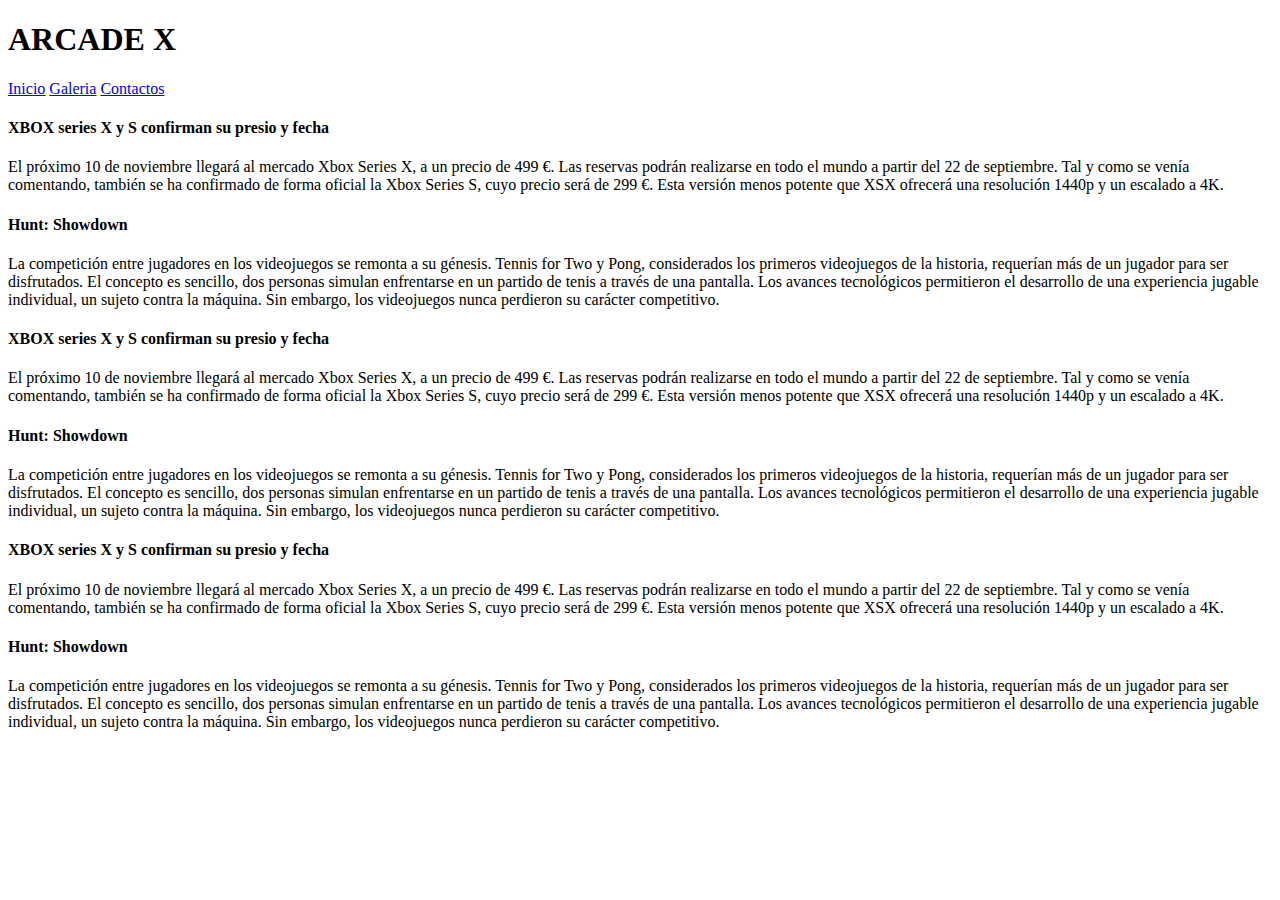
==== Cirrus/Index.html @ 53f73659 "Updata first" ====
<!DOCTYPE html>
<html lang="en">
<head>
    <meta charset="UTF-8">
    <meta name="viewport" content="width=device-width, initial-scale=1.0">
    <title>GAMEPLAY</title>
    <link rel="stylesheet" href="Main.css">
</head>
<body>
    <header>
        <div class="fondo">
            <div class="logo">
                <h1>ARCADE X</h1>
                
            </div>
            <div class="menu">
                <a href="GamePlay.html">Inicio</a>
                <a href="GAME.html" >Galeria</a>
                <a href="Play.html" >Contactos</a>
            </div>
        </div>
    </header>
    <section>
        <div class="parametro">
            <article class="articulo">
                <h4> XBOX series X y S confirman su presio y fecha</h4>
                <p>El próximo 10 de noviembre llegará al mercado Xbox Series X, a un precio de 499 €. 
                    Las reservas podrán realizarse en todo el mundo a partir del 22 de septiembre.

                    Tal y como se venía comentando, también se ha confirmado de forma oficial la Xbox 
                    Series S, cuyo precio será de 299 €. Esta versión menos potente que XSX ofrecerá 
                    una resolución 1440p y un escalado a 4K.</p>
            </article>
            <article class="articulo">
                <h4> Hunt: Showdown </h4>
                <p>La competición entre jugadores en los videojuegos se remonta a su génesis. Tennis 
                    for Two y Pong, considerados los primeros videojuegos de la historia, requerían 
                    más de un jugador para ser disfrutados. El concepto es sencillo, dos personas 
                    simulan enfrentarse en un partido de tenis a través de una pantalla. Los avances 
                    tecnológicos permitieron el desarrollo de una experiencia jugable individual, un 
                    sujeto contra la máquina. Sin embargo, los videojuegos nunca perdieron su carácter 
                    competitivo.</p>
            </article>
            <article class="articulo">
                <h4> XBOX series X y S confirman su presio y fecha</h4>
                <p>El próximo 10 de noviembre llegará al mercado Xbox Series X, a un precio de 499 €. 
                    Las reservas podrán realizarse en todo el mundo a partir del 22 de septiembre.

                    Tal y como se venía comentando, también se ha confirmado de forma oficial la Xbox 
                    Series S, cuyo precio será de 299 €. Esta versión menos potente que XSX ofrecerá 
                    una resolución 1440p y un escalado a 4K.</p>
            </article>
            <article class="articulo">
                <h4> Hunt: Showdown </h4>
                <p>La competición entre jugadores en los videojuegos se remonta a su génesis. Tennis 
                    for Two y Pong, considerados los primeros videojuegos de la historia, requerían 
                    más de un jugador para ser disfrutados. El concepto es sencillo, dos personas 
                    simulan enfrentarse en un partido de tenis a través de una pantalla. Los avances 
                    tecnológicos permitieron el desarrollo de una experiencia jugable individual, un 
                    sujeto contra la máquina. Sin embargo, los videojuegos nunca perdieron su carácter 
                    competitivo.</p>
            </article>
            <article class="articulo">
                <h4> XBOX series X y S confirman su presio y fecha</h4>
                <p>El próximo 10 de noviembre llegará al mercado Xbox Series X, a un precio de 499 €. 
                    Las reservas podrán realizarse en todo el mundo a partir del 22 de septiembre.

                    Tal y como se venía comentando, también se ha confirmado de forma oficial la Xbox 
                    Series S, cuyo precio será de 299 €. Esta versión menos potente que XSX ofrecerá 
                    una resolución 1440p y un escalado a 4K.</p>
            </article>
            <article class="articulo">
                <h4> Hunt: Showdown </h4>
                <p>La competición entre jugadores en los videojuegos se remonta a su génesis. Tennis 
                    for Two y Pong, considerados los primeros videojuegos de la historia, requerían 
                    más de un jugador para ser disfrutados. El concepto es sencillo, dos personas 
                    simulan enfrentarse en un partido de tenis a través de una pantalla. Los avances 
                    tecnológicos permitieron el desarrollo de una experiencia jugable individual, un 
                    sujeto contra la máquina. Sin embargo, los videojuegos nunca perdieron su carácter 
                    competitivo.</p>
            </article>
        </div>
    </section>
</body>
</html>
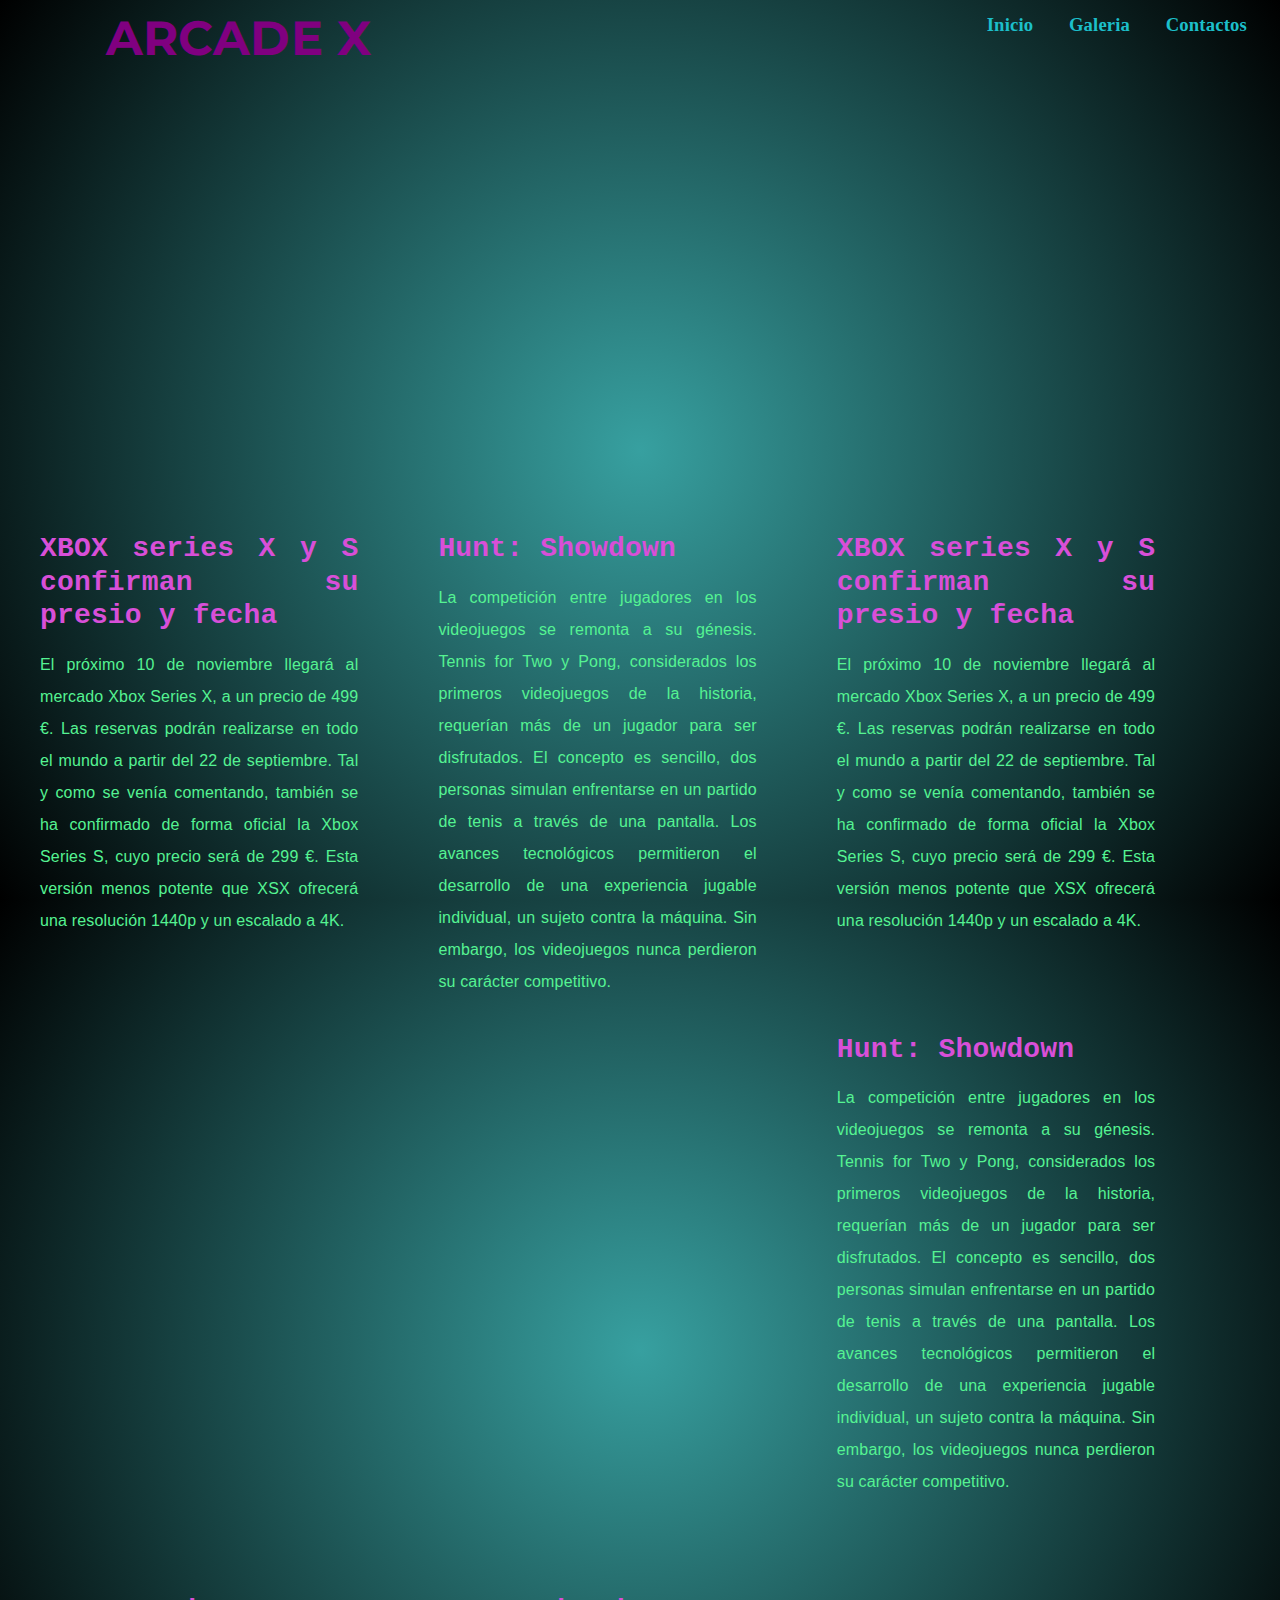
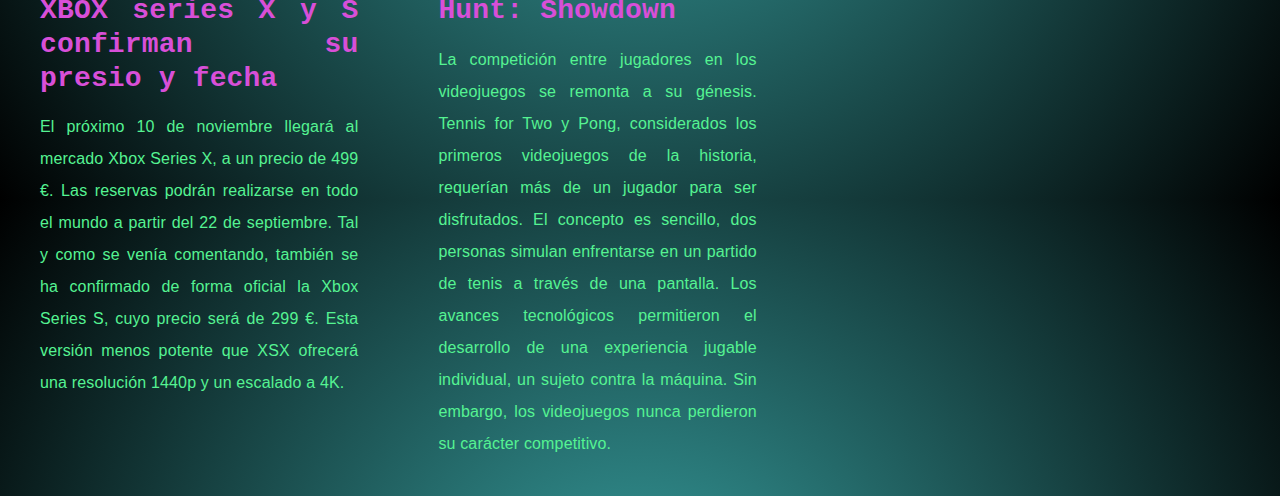
==== commit 6a61727e: "Segunda mejora de diseño" ====
--- a/Cirrus/Index.html
+++ b/Cirrus/Index.html
@@ -4,7 +4,12 @@
     <meta charset="UTF-8">
     <meta name="viewport" content="width=device-width, initial-scale=1.0">
     <title>GAMEPLAY</title>
-    <link rel="stylesheet" href="Main.css">
+    <link rel="stylesheet" href="https://use.fontawesome.com/releases/v5.8.1/css/all.css" integrity="sha384-hWVjflwFxL6sNzntih27bfxkr27PmbbK/iSvJ+a4+0owXq79v+lsFkW54bOGbiDQ" crossorigin="anonymous">
+    <link href="https://fonts.googleapis.com/css?family=Nunito+Sans:200,300,400,600,700" rel="stylesheet">
+    <link href="https://fonts.googleapis.com/css?family=Montserrat:400,700" rel="stylesheet">
+    <link rel="stylesheet" href="css/cirrus.css">
+    <link rel="stylesheet" href="css/cirrus-core.css">
+    <link rel="stylesheet" href="css/Main.css">
 </head>
 <body>
     <header>
@@ -13,10 +18,10 @@
                 <h1>ARCADE X</h1>
                 
             </div>
-            <div class="menu">
-                <a href="GamePlay.html">Inicio</a>
-                <a href="GAME.html" >Galeria</a>
-                <a href="Play.html" >Contactos</a>
+            <div class="usquare menu">
+                <a href="Index.html" class="utb utb-OLR">Inicio</a>
+                <a href="Pagina2.html" class="utb utb-OLR">Galeria</a>
+                <a href="Pagina3.html" class="utb utb-OLR">Contactos</a>
             </div>
         </div>
     </header>
--- a/Cirrus/css/cirrus.css
+++ b/Cirrus/css/cirrus.css
@@ -0,0 +1,5610 @@
+/*
+* Cirrus 0.5.5
+* Stanley Lim, Copyright 2019
+* https://spiderpig86.github.io/Cirrus
+*/
+/* ANIMATIONS */
+
+/* Spinning loading animation */
+@-webkit-keyframes loading {
+    from {
+        transform: rotate(0deg);
+    }
+    to {
+        transform: rotate(359deg);
+    }
+}
+
+@keyframes loading {
+    from {
+        transform: rotate(0deg);
+    }
+    to {
+        transform: rotate(359deg);
+    }
+}
+
+/* Hover animation */
+.hover-grow {
+    /* Mouse leave */
+    transition-duration: 0.32s;
+}
+
+.hover-grow:hover {
+    /* Mouse enter */
+    transform: scale(1.1);
+    transition-duration: 0.08s;
+}
+
+/* Loading button position relatively for loading spinner location */
+.animated.loading {
+    display: block;
+    position: relative;
+}
+
+/* Loading Spinner, align center by default */
+.animated.loading::after {
+    border: 2px solid #ccc;
+    border-radius: 50%;
+    border-right-color: transparent;
+    border-top-color: transparent;
+    content: "";
+    display: block;
+    height: 1rem;
+    width: 1rem;
+    left: calc(50% - (1em / 1.25));
+    top: calc(50% - (1em / 1.35));
+    position: absolute;
+    -webkit-animation: loading 500ms infinite linear;
+    animation: loading 500ms infinite linear;
+}
+
+.animated.loading.loading-white::after {
+    border-left-color: #fff;
+    border-bottom-color: #fff;
+}
+
+/* Align spinner left */
+.animated.loading.loading-left::after {
+    left: 2rem;
+    right: auto;
+}
+
+.animated.loading.loading-left {
+    padding-left: 4rem;
+}
+
+/* Align spinner right */
+.animated.loading.loading-right::after {
+    left: auto;
+    right: 2rem;
+}
+
+.animated.loading.loading-right {
+    padding-right: 4rem;
+}
+
+/* Hide text in loading button */
+.animated.loading.hide-text {
+    color: transparent !important;
+}
+
+/* Heart animation */
+@-webkit-keyframes pound {
+    to {
+        transform: scale(1.1);
+    }
+}
+@keyframes pound {
+    to {
+        transform: scale(1.1);
+    }
+}
+
+.animated.pulse {
+    animation: pound 0.35s infinite alternate;
+    -webkit-animation: pound 0.35s infinite alternate;
+    vertical-align: baseline;
+}
+
+/* Bounce animations */
+@-webkit-keyframes bounce {
+    from,
+    20%,
+    53%,
+    80%,
+    to {
+        -webkit-animation-timing-function: cubic-bezier(
+            0.215,
+            0.61,
+            0.355,
+            1
+        ); /* Ease-out based on power of four */
+        animation-timing-function: cubic-bezier(0.215, 0.61, 0.355, 1);
+        -webkit-transform: translate3d(0, 0, 0);
+        transform: translate3d(0, 0, 0);
+    }
+    40%,
+    43% {
+        -webkit-animation-timing-function: cubic-bezier(
+            0.755,
+            0.05,
+            0.855,
+            0.06
+        );
+        animation-timing-function: cubic-bezier(0.755, 0.05, 0.855, 0.06);
+        -webkit-transform: translate3d(0, -30px, 0);
+        transform: translate3d(0, -30px, 0);
+    }
+    70% {
+        -webkit-animation-timing-function: cubic-bezier(
+            0.755,
+            0.05,
+            0.855,
+            0.06
+        );
+        animation-timing-function: cubic-bezier(0.755, 0.05, 0.855, 0.06);
+        -webkit-transform: translate3d(0, -15px, 0);
+        transform: translate3d(0, -15px, 0);
+    }
+    90% {
+        -webkit-transform: translate3d(0, -4px, 0);
+        transform: translate3d(0, -4px, 0);
+    }
+}
+
+@keyframes bounce {
+    from,
+    20%,
+    53%,
+    80%,
+    to {
+        -webkit-animation-timing-function: cubic-bezier(
+            0.215,
+            0.61,
+            0.355,
+            1
+        ); /* Ease-out based on power of four */
+        animation-timing-function: cubic-bezier(0.215, 0.61, 0.355, 1);
+        -webkit-transform: translate3d(0, 0, 0);
+        transform: translate3d(0, 0, 0);
+    }
+    40%,
+    43% {
+        -webkit-animation-timing-function: cubic-bezier(
+            0.755,
+            0.05,
+            0.855,
+            0.06
+        );
+        animation-timing-function: cubic-bezier(0.755, 0.05, 0.855, 0.06);
+        -webkit-transform: translate3d(0, -30px, 0);
+        transform: translate3d(0, -30px, 0);
+    }
+    70% {
+        -webkit-animation-timing-function: cubic-bezier(
+            0.755,
+            0.05,
+            0.855,
+            0.06
+        );
+        animation-timing-function: cubic-bezier(0.755, 0.05, 0.855, 0.06);
+        -webkit-transform: translate3d(0, -15px, 0);
+        transform: translate3d(0, -15px, 0);
+    }
+    90% {
+        -webkit-transform: translate3d(0, -4px, 0);
+        transform: translate3d(0, -4px, 0);
+    }
+}
+
+.animated.bounce {
+    animation-name: bounce;
+    -webkit-animation-name: bounce;
+    transform-origin: center bottom;
+    -webkit-transform-origin: center bottom;
+}
+
+@keyframes bounceIn {
+    from,
+    20%,
+    40%,
+    60%,
+    80%,
+    to {
+        animation-timing-function: cubic-bezier(0.215, 0.61, 0.355, 1);
+    }
+    0% {
+        opacity: 0;
+        transform: scale3d(0.3, 0.3, 0.3);
+    }
+    20% {
+        transform: scale3d(1.1, 1.1, 1.1);
+    }
+    40% {
+        transform: scale3d(0.9, 0.9, 0.9);
+    }
+    60% {
+        opacity: 1;
+        transform: scale3d(1.03, 1.03, 1.03);
+    }
+    80% {
+        transform: scale3d(0.97, 0.97, 0.97);
+    }
+    to {
+        opacity: 1;
+        transform: scale3d(1, 1, 1);
+    }
+}
+
+.animated.bounceIn {
+    animation-name: bounceIn;
+}
+
+@-webkit-keyframes fadeIn {
+    from {
+        opacity: 0;
+    }
+    to {
+        opacity: 1;
+    }
+}
+
+@keyframes fadeIn {
+    from {
+        opacity: 0;
+    }
+    to {
+        opacity: 1;
+    }
+}
+
+.animated.fadeIn {
+    -webkit-animation-name: fadeIn;
+    animation-name: fadeIn;
+}
+
+.animated {
+    -webkit-animation-duration: 1s;
+    animation-duration: 1s;
+    -webkit-animation-fill-mode: both;
+    animation-fill-mode: both;
+}
+
+.animated.infinite {
+    -webkit-animation-iteration-count: infinite;
+    animation-iteration-count: infinite;
+}
+
+.animated.infinite.alternate {
+    animation-direction: alternate;
+}
+
+.animated.paused {
+    -webkit-animation-play-state: paused !important; /* Safari 4.0 - 8.0 */
+    animation-play-state: paused !important;
+}
+
+/* Avatar */
+.avatar {
+  border-radius: 50%;
+  position: relative;
+  display: block;
+  margin: auto;
+  font-size: 1rem;
+  font-weight: lighter;
+  width: 3.2rem;
+  height: 3.2rem;
+  background-color: var(--cirrus-primary);
+  overflow: hidden;
+}
+
+/* Draw text on image just like in Gmail */
+.avatar::before {
+  content: attr(data-text);
+  color: #fff;
+  /* Removed z-index: 1, makes text blurry */
+  left: 50%;
+  top: 50%;
+  position: absolute;
+  transform: translate(-50%, -50%);
+  -webkit-transform: translate(-50%, -50%);
+  -moz-transform: translate(-50%, -50%);
+  -ms-transform: translate(-50%, -50%);
+}
+
+.avatar.avatar--xsmall {
+  font-size: 0.8rem;
+  width: 1.6rem;
+  height: 1.6rem;
+}
+
+.avatar.avatar--small {
+  font-size: 1rem;
+  height: 2.4rem;
+  width: 2.4rem;
+}
+
+.avatar.avatar--large {
+  font-size: 2rem;
+  height: 4.8rem;
+  width: 4.8rem;
+}
+
+.avatar.avatar--xlarge {
+  font-size: 2.6rem;
+  height: 6.4rem;
+  width: 6.4rem;
+}
+
+.avatar img.padded {
+  padding: 0.5rem;
+  width: 100%;
+}
+
+/* CARDS */
+
+.card {
+    background-color: #fff;
+    border-radius: 5px;
+    position: relative;
+    overflow: hidden;
+    transition: all .3s;
+    backface-visibility: hidden;
+    box-shadow: 0px 5px 12px 0 rgba(42,51,83,.12), 0px 0px 5px rgba(0,0,0,.06);
+    margin-bottom: 1rem;
+}
+
+.card:hover {
+    transition: all .3s;
+    box-shadow: 0px 8px 20px 0 rgba(42,51,83,.12), 0 5px 5px rgba(0,0,0,.06);
+}
+
+.slide-up:hover .card-image {
+    transform: translateY(-40px);
+}
+
+.card:hover .card-image::after {
+    opacity: 0;
+}
+
+.card-image {
+    bottom: 0;
+    left: 0;
+    position: absolute;
+    right: 0;
+    top: 0;
+    border-radius: 5px 5px 0 0;
+    background-size: cover;
+    background-repeat: no-repeat;
+    -webkit-transition: all 0.3s ease-in-out;
+    -moz-transition: all 0.3s ease-in-out;
+    -ms-transition: all 0.3s ease-in-out;
+
+    transition: all 0.3s ease-in-out;
+}
+
+.card-image::after {
+    content: '';
+    display: block;
+    position: absolute;
+    background-color: rgba(0, 0, 0, 0.1);
+    top: 0;
+    left: 0;
+    right: 0;
+    -webkit-transition: all 500ms;
+    transition: all 500ms;
+    bottom: 0;
+}
+
+.card-container {
+    display: block;
+    position: relative;
+    height: 40%;
+    min-height: 332px; /* So it appears in html5 standards mode */
+}
+
+.card .title-container .title,
+.card .title-container .subtitle {
+    color: #fff;
+    margin: 1rem auto;
+}
+
+.card .title-container {
+    position: absolute;
+    bottom: 1rem;
+    width: 100%;
+    padding: 0 1rem;
+}
+
+.card .title-container .title {
+    font-weight: 300;
+    font-size: 1.5rem;
+    margin-bottom: 0;
+    text-shadow: 0 1px 2px rgba(0, 0, 0, 0.25);
+}
+
+/* Allow for the cards to have the same height when u-flex is used on the card */
+.card.u-flex .content {
+    flex-grow: 1;
+}
+
+.card .action-bar {
+    -webkit-user-select: none;
+    -moz-user-select: none;
+    -ms-user-select: none;
+    user-select: none;
+    padding: 0.5rem;
+    border-top: 1px solid #e0e0e0;
+    box-sizing: border-box;
+    -webkit-transition: left 200ms cubic-bezier(0.075, 0.82, 0.165, 1);
+    transition: left 200ms cubic-bezier(0.075, 0.82, 0.165, 1);
+}
+
+/* Add some padding to the buttons */
+.card .action-bar button,
+.card .action-bar .btn,
+.card .action-bar [type='submit'] {
+    margin: 0 0.5rem;
+}
+
+.card .action-bar + .card-footer {
+    padding: 1rem 0;
+    border-top: 1px solid #e0e0e0;
+}
+
+.card button,
+.card .btn {
+    display: inline-block;
+    border-color: transparent;
+}
+
+.card button:hover,
+.card .btn:hover {
+    -webkit-transform: none;
+    transform: none;
+}
+
+.card button:focus,
+.card .btn:focus {
+    -webkit-transform: none;
+    transform: none;
+}
+
+/* More card components in second example */
+.mobile-title {
+    position: absolute;
+    left: 0;
+    background-color: var(--cirrus-bg);
+    -moz-transition: .3s ease-in-out;
+    -ms-transition: all .3s ease-in-out;
+    transition: .3s ease-in-out;
+    width: 100%;
+    padding: 2rem 0 0 0;
+    backface-visibility: hidden;
+}
+
+.card:hover .mobile-title {
+    margin-top: -7rem;
+    -webkit-transition: all 0.3s ease-in-out;
+    -moz-transition: all 0.3s ease-in-out;
+    -ms-transition: all 0.3s ease-in-out;
+
+    transition: all 0.3s ease-in-out;
+}
+
+.card:hover .card-body {
+    opacity: 1;
+    -webkit-transition: all 0.3s ease-in-out;
+    -moz-transition: all 0.3s ease-in-out;
+    -ms-transition: all 0.3s ease-in-out;
+
+    transition: all 0.3s ease-in-out;
+}
+
+.card-body {
+    opacity: 0;
+    -webkit-transition: all var(--animation-duration) ease-in-out;
+    -moz-transition: all var(--animation-duration) ease-in-out;
+    -ms-transition: all var(--animation-duration) ease-in-out;
+
+    transition: all var(--animation-duration) ease-in-out;
+}
+
+.card-footer {
+    position: relative;
+    font-size: 0.75rem;
+    color: #9fa5a8;
+}
+
+.card p {
+    margin: 1rem 0;
+    /*max-height: 8rem; /* Prevents ridiculously looking cards */
+}
+
+/*
+    NOTE: To have cards with the same height, place the card class with col-x classes and have the parent have fluid-container.
+*/
+
+/* Card Title Bar */
+.card-head {
+    align-items: stretch;
+    -webkit-box-align: stretch;
+    -ms-flex-align: stretch;
+    display: flex;
+    display: -webkit-box;
+    display: -ms-flexbox;
+    border-bottom: 1px solid #e0e0e0;
+}
+
+.card-head-title {
+    align-items: center;
+    -webkit-box-align: center;
+    -ms-flex-align: center;
+    display: -webkit-box;
+    display: -ms-flexbox;
+    display: flex;
+    -webkit-box-flex: 1;
+    -ms-flex-positive: 1;
+    flex-grow: 1;
+    font-weight: 700;
+    padding: 0 1rem;
+}
+
+/* EXTENDED FORM */
+
+/* Base class layout for extended form */
+.form-ext-control {
+    display: block;
+    min-height: 1.5rem;
+    padding-left: 1.5rem;
+    position: relative;
+}
+
+/* Hides the original input */
+.form-ext-input {
+    opacity: 0;
+    position: absolute;
+    z-index: -1;
+}
+
+.form-ext-input:disabled ~ .form-ext-label {
+    opacity: 0.4;
+}
+
+.form-ext-control .form-ext-input.form-ext-input--success:checked ~ .form-ext-label:before {
+    background-color: var(--cirrus-success);
+}
+
+.form-ext-control .form-ext-input.form-ext-input--success:checked ~ .form-ext-label {
+    color: var(--cirrus-success);
+}
+
+.form-ext-control .form-ext-input.form-ext-input--error:checked ~ .form-ext-label:before {
+    background-color: var(--cirrus-danger);
+}
+
+.form-ext-control .form-ext-input.form-ext-input--error:checked ~ .form-ext-label {
+    color: var(--cirrus-danger);
+}
+
+.form-ext-label {
+    margin-bottom: 0;
+    position: relative;
+}
+
+/* Base of custom form inputs */
+.form-ext-label:before,
+.form-ext-label:after {
+    content: "";
+    display: block;
+    height: 1rem;
+    left: -1.5rem;
+    position: absolute;
+    top: .3rem;
+    transition: all var(--animation-duration);
+    width: 1rem;
+}
+
+.form-ext-label:before {
+    background-color: var(--cirrus-light);
+    border: 1px solid #d5d7dc;
+    border-radius: .25rem;
+    pointer-events: none;
+    user-select: none;
+    box-sizing: border-box;
+}
+
+.form-ext-label:after {
+    background-position: center;
+    background-repeat: no-repeat;
+    background-size: 50% 50%;
+}
+
+/* Checked state */
+.form-ext-control .form-ext-input:checked ~ .form-ext-label:before {
+    background-color: var(--cirrus-primary);
+}
+
+
+/* Checkbox */
+.form-ext-control.form-ext-checkbox .form-ext-input:checked ~ .form-ext-label:after {
+    background-image: url("data:image/svg+xml;charset=utf8,%3Csvg xmlns='http://www.w3.org/2000/svg' viewBox='0 0 8 8'%3E%3Cpath fill='%23fff' d='M6.564.75l-3.59 3.612-1.538-1.55L0 4.26 2.974 7.25 8 2.193z'/%3E%3C/svg%3E")
+}
+
+.form-ext-checkbox .form-ext-label:before {
+    border-radius: .25rem;
+}
+
+/* Radio Button */
+
+.form-ext-control.form-ext-radio .form-ext-input:checked ~ .form-ext-label:after {
+    background-image: url("data:image/svg+xml;charset=utf8,%3Csvg xmlns='http://www.w3.org/2000/svg' viewBox='-4 -4 8 8'%3E%3Ccircle r='3' fill='%23fff'/%3E%3C/svg%3E");
+}
+
+.form-ext-radio .form-ext-label:before {
+    border-radius: 50%;
+}
+
+/* Toggle Switches */
+.form-ext-toggle {
+    cursor: pointer;
+    position: relative;
+}
+
+.form-ext-toggle input[type="checkbox"],
+.form-ext-toggle input[type="radio"] {
+    opacity: 0;
+    position: absolute;
+    z-index: -1;
+}
+
+.form-ext-toggle__label {
+    align-items: center;
+    display: flex;
+    justify-content: space-between;
+}
+
+.form-ext-toggle__toggler {
+    border: 1px solid var(--cirrus-gray);
+    border-radius: 6.25rem;
+    color: var(--cirrus-gray);
+    display: block;
+    font-size: 9px;
+    height: 1.5rem;
+    position: relative;
+    width: 3rem;
+}
+
+.form-ext-toggle input[type="checkbox"]:checked + .form-ext-toggle__toggler,
+.form-ext-toggle input[type="checkbox"]:checked + * .form-ext-toggle__toggler,
+.form-ext-toggle input[type="radio"]:checked + .form-ext-toggle__toggler,
+.form-ext-toggle input[type="radio"]:checked + * .form-ext-toggle__toggler {
+    background-color: var(--cirrus-primary);
+    border-color: var(--cirrus-primary);
+    color: #fff;
+    position: relative;
+    transition: all .4s ease;
+}
+
+.form-ext-toggle i {
+    display: inline-block;
+}
+
+.form-ext-input:disabled ~ .form-ext-toggle__toggler {
+    opacity: 0.5;
+}
+
+.form-ext-toggle__toggler i::before,
+.form-ext-toggle__toggler i::after {
+    content: "";
+    display: block;
+    position: absolute;
+}
+
+.form-ext-toggle__toggler i::before {
+    /* TODO SET CONTENT */
+    content: attr(data-uncheck-icon);
+    padding: 2px 7px;
+    line-height: 18px;
+    text-align: right;
+    top: 0;
+    width: 65%;
+    font-size: 12px;
+}
+
+.form-ext-toggle__toggler i::after {
+    background-color: var(--cirrus-gray);
+    border-radius: 50%;
+    height: 16px;
+    left: 4px;
+    width: 16px;
+    transform: translateY(-50%);
+    transition: left var(--animation-duration) ease;
+    text-align: left;
+}
+
+.form-ext-control .form-ext-input:checked ~ .form-ext-label:before {
+    border: none;
+}
+
+.form-ext-toggle input[type="checkbox"]:checked + .form-ext-toggle__toggler i::after,
+.form-ext-toggle input[type="checkbox"]:checked + * .form-ext-toggle__toggler i::after,
+.form-ext-toggle input[type="radio"]:checked + .form-ext-toggle__toggler i::after,
+.form-ext-toggle input[type="radio"]:checked + * .form-ext-toggle__toggler i::after {
+    background-color: #fff;
+    left: calc(100% - 20px);
+}
+
+.form-ext-toggle input[type="checkbox"]:checked + .form-ext-toggle__toggler i::before,
+.form-ext-toggle input[type="checkbox"]:checked + * .form-ext-toggle__toggler i::before,
+.form-ext-toggle input[type="radio"]:checked + .form-ext-toggle__toggler i::before,
+.form-ext-toggle input[type="radio"]:checked + * .form-ext-toggle__toggler i::before {
+    color: #fff;
+    content: attr(data-check-icon);
+    text-align: left;
+}
+
+.form-ext-toggle input[type="checkbox"]:checked + .form-ext-toggle__toggler i::after,
+.form-ext-toggle input[type="checkbox"]:checked + * .form-ext-toggle__toggler i::after,
+.form-ext-toggle input[type="radio"]:checked + .form-ext-toggle__toggler i::after,
+.form-ext-toggle input[type="radio"]:checked + * .form-ext-toggle__toggler i::after {
+    background-color: #fff;
+    left: calc(100% - 20px);
+}
+
+.form-ext-toggle.form-ext-toggle--error input[type="checkbox"]:checked + .form-ext-toggle__toggler,
+.form-ext-toggle.form-ext-toggle--error input[type="checkbox"]:checked + * .form-ext-toggle__toggler,
+.form-ext-toggle.form-ext-toggle--error input[type="radio"]:checked + .form-ext-toggle__toggler,
+.form-ext-toggle.form-ext-toggle--error input[type="radio"]:checked + * .form-ext-toggle__toggler {
+    background-color: var(--cirrus-danger);
+    border-color: var(--cirrus-danger);
+}
+
+.form-ext-toggle.form-ext-toggle--error .form-ext-toggle__toggler {
+    border-color: var(--cirrus-danger);
+    color: var(--cirrus-danger);
+}
+
+.form-ext-toggle.form-ext-toggle--error .form-ext-toggle__toggler i::after {
+    background-color: var(--cirrus-danger);
+}
+
+.form-ext-toggle.form-ext-toggle--success input[type="checkbox"]:checked + .form-ext-toggle__toggler,
+.form-ext-toggle.form-ext-toggle--success input[type="checkbox"]:checked + * .form-ext-toggle__toggler,
+.form-ext-toggle.form-ext-toggle--success input[type="radio"]:checked + .form-ext-toggle__toggler,
+.form-ext-toggle.form-ext-toggle--success input[type="radio"]:checked + * .form-ext-toggle__toggler {
+    background-color: var(--cirrus-success);
+    border-color: var(--cirrus-success);
+}
+
+.form-ext-toggle--success .form-ext-toggle__toggler {
+    border-color: var(--cirrus-success);
+    color: var(--cirrus-success);
+}
+
+.form-ext-toggle--success .form-ext-toggle__toggler i::after {
+    background-color: var(--cirrus-success);
+}
+/* GRID */
+:root {
+    --gap-0: 0;
+    --gap-1: 0.25rem;
+    --gap-2: 0.5rem;
+    --gap-3: 1rem;
+    --gap-4: 1.25rem;
+    --gap-5: 1.5rem;
+    --gap-6: 3rem;
+    --gap-7: 6rem;
+    --gap-8: 9rem;
+    --gap-9: 12rem;
+}
+
+.grid {
+    --grid-gap: --gap-2;
+    --grid-template-column: repeat(12, minmax(0, 1fr));
+    --grid-column-start: auto;
+    --grid-column-end: auto;
+    --grid-row-start: auto;
+    --grid-row-end: auto;
+
+    display: grid;
+    grid-gap: var(--grid-gap);
+    grid-template-columns: var(--grid-template-column);
+}
+
+/* Styling grid cells */
+.grid .c {
+    grid-column-start: var(--grid-column-start);
+    grid-column-end: var(--grid-column-end);
+}
+
+/* Templates */
+.grid.grid-cols-1 { --grid-template-column: repeat(1, minmax(0, 1fr)); } 
+.grid.grid-cols-2 { --grid-template-column: repeat(2, minmax(0, 1fr)); } 
+.grid.grid-cols-3 { --grid-template-column: repeat(3, minmax(0, 1fr)); } 
+.grid.grid-cols-4 { --grid-template-column: repeat(4, minmax(0, 1fr)); } 
+.grid.grid-cols-5 { --grid-template-column: repeat(5, minmax(0, 1fr)); } 
+.grid.grid-cols-6 { --grid-template-column: repeat(6, minmax(0, 1fr)); } 
+.grid.grid-cols-7 { --grid-template-column: repeat(7, minmax(0, 1fr)); } 
+.grid.grid-cols-8 { --grid-template-column: repeat(8, minmax(0, 1fr)); } 
+.grid.grid-cols-9 { --grid-template-column: repeat(9, minmax(0, 1fr)); } 
+.grid.grid-cols-10 { --grid-template-column: repeat(10, minmax(0, 1fr)); } 
+.grid.grid-cols-11 { --grid-template-column: repeat(11, minmax(0, 1fr)); } 
+.grid.grid-cols-12 { --grid-template-column: repeat(12, minmax(0, 1fr)); }
+
+.grid.grid-gap-0 { --grid-gap: var(--gap-0); } 
+.grid.grid-gap-1 { --grid-gap: var(--gap-1); } 
+.grid.grid-gap-2 { --grid-gap: var(--gap-2); } 
+.grid.grid-gap-3 { --grid-gap: var(--gap-3); } 
+.grid.grid-gap-4 { --grid-gap: var(--gap-4); } 
+.grid.grid-gap-5 { --grid-gap: var(--gap-5); } 
+.grid.grid-gap-6 { --grid-gap: var(--gap-6); } 
+.grid.grid-gap-7 { --grid-gap: var(--gap-7); } 
+.grid.grid-gap-8 { --grid-gap: var(--gap-8); } 
+.grid.grid-gap-9 { --grid-gap: var(--gap-9); }
+
+/* Column expansion */
+.grid .grid-c-1 { grid-column: span 1; } 
+.grid .grid-c-2 { grid-column: span 2; } 
+.grid .grid-c-3 { grid-column: span 3; } 
+.grid .grid-c-4 { grid-column: span 4; } 
+.grid .grid-c-5 { grid-column: span 5; } 
+.grid .grid-c-6 { grid-column: span 6; } 
+.grid .grid-c-7 { grid-column: span 7; } 
+.grid .grid-c-8 { grid-column: span 8; } 
+.grid .grid-c-9 { grid-column: span 9; } 
+.grid .grid-c-10 { grid-column: span 10; } 
+.grid .grid-c-11 { grid-column: span 11; } 
+.grid .grid-c-12 { grid-column: span 12; } 
+
+/* Row expansion */
+.grid .grid-r-1 { grid-row: span 1; }
+.grid .grid-r-2 { grid-row: span 2; }
+.grid .grid-r-3 { grid-row: span 3; }
+.grid .grid-r-4 { grid-row: span 4; }
+.grid .grid-r-5 { grid-row: span 5; }
+.grid .grid-r-6 { grid-row: span 6; }
+.grid .grid-r-7 { grid-row: span 7; }
+.grid .grid-r-8 { grid-row: span 8; }
+.grid .grid-r-9 { grid-row: span 9; }
+.grid .grid-r-10 { grid-row: span 10; }
+.grid .grid-r-11 { grid-row: span 11; }
+.grid .grid-r-12 { grid-row: span 12; }
+
+/* Cell Column Start/End */
+.grid .grid-cs-1 { grid-column-start: 1; } 
+.grid .grid-cs-2 { grid-column-start: 2; } 
+.grid .grid-cs-3 { grid-column-start: 3; } 
+.grid .grid-cs-4 { grid-column-start: 4; } 
+.grid .grid-cs-5 { grid-column-start: 5; } 
+.grid .grid-cs-6 { grid-column-start: 6; } 
+.grid .grid-cs-7 { grid-column-start: 7; } 
+.grid .grid-cs-8 { grid-column-start: 8; } 
+.grid .grid-cs-9 { grid-column-start: 9; } 
+.grid .grid-cs-10 { grid-column-start: 10; } 
+.grid .grid-cs-11 { grid-column-start: 11; } 
+.grid .grid-cs-12 { grid-column-start: 12; }
+.grid .grid-cs-end { grid-column-end: -1; }
+
+.grid .grid-ce-1 { grid-column-end: 2; } 
+.grid .grid-ce-2 { grid-column-end: 3; } 
+.grid .grid-ce-3 { grid-column-end: 4; } 
+.grid .grid-ce-4 { grid-column-end: 5; } 
+.grid .grid-ce-5 { grid-column-end: 6; } 
+.grid .grid-ce-6 { grid-column-end: 7; } 
+.grid .grid-ce-7 { grid-column-end: 8; } 
+.grid .grid-ce-8 { grid-column-end: 9; } 
+.grid .grid-ce-9 { grid-column-end: 10; } 
+.grid .grid-ce-10 { grid-column-end: 11; } 
+.grid .grid-ce-11 { grid-column-end: 12; } 
+.grid .grid-ce-12 { grid-column-end: 13; }
+
+/* Cell Row Start/End */
+.grid .grid-rs-1 { grid-row-start: 1; } 
+.grid .grid-rs-2 { grid-row-start: 2; } 
+.grid .grid-rs-3 { grid-row-start: 3; } 
+.grid .grid-rs-4 { grid-row-start: 4; } 
+.grid .grid-rs-5 { grid-row-start: 5; } 
+.grid .grid-rs-6 { grid-row-start: 6; } 
+.grid .grid-rs-7 { grid-row-start: 7; } 
+.grid .grid-rs-8 { grid-row-start: 8; } 
+.grid .grid-rs-9 { grid-row-start: 9; } 
+.grid .grid-rs-10 { grid-row-start: 10; } 
+.grid .grid-rs-11 { grid-row-start: 11; } 
+.grid .grid-rs-12 { grid-row-start: 12; } 
+.grid .grid-rs-end { grid-row-end: -1; }
+
+.grid .grid-re-1 { grid-row-end: 2; }
+.grid .grid-re-2 { grid-row-end: 3; }
+.grid .grid-re-3 { grid-row-end: 4; }
+.grid .grid-re-4 { grid-row-end: 5; }
+.grid .grid-re-5 { grid-row-end: 6; }
+.grid .grid-re-6 { grid-row-end: 7; }
+.grid .grid-re-7 { grid-row-end: 8; }
+.grid .grid-re-8 { grid-row-end: 9; }
+.grid .grid-re-9 { grid-row-end: 10; }
+.grid .grid-re-10 { grid-row-end: 11; }
+.grid .grid-re-11 { grid-row-end: 12; }
+.grid .grid-re-12 { grid-row-end: 13; }
+
+@media screen and (max-width: 768px) {
+    .grid {
+        --grid-template-column: repeat(1, minmax(0, 1fr));
+    }
+}
+
+/* EXTENDED LINKS */
+/* Animated links */
+.u,
+.utb {
+    display: inline;
+    position: relative; /* So the psuedo-elements are positioned correctly */
+}
+
+/* Underline */
+
+.u::after {
+    content: "";
+    transition: all 0.3s;
+    -webkit-backface-visibility: hidden;
+    backface-visibility: hidden;
+    position: absolute;
+    height: 0.1rem;
+    width: 0;
+    background: var(--cirrus-link-dark);
+    bottom: -0.25em;
+}
+
+.u:hover::after {
+    width: 100%;
+}
+
+.u-LR::after {
+    /* Left to Right */
+    left: 0;
+}
+
+.u-RL::after {
+    /* Right to Left */
+    right: 0;
+}
+
+.u-RL:hover::after {
+    width: 100%;
+}
+
+.u-C::after {
+    /* Center Outwards */
+    left: 50%;
+    -webkit-transform: translateX(-50%);
+    transform: translateX(-50%);
+}
+
+/* Underline top and bottom */
+.utb::before,
+.utb::after {
+    content: "";
+    transition: all 0.3s;
+    -webkit-backface-visibility: hidden;
+    backface-visibility: hidden;
+    position: absolute;
+    height: 0.1rem;
+    width: 0;
+    background: var(--cirrus-link-dark);
+}
+
+.utb::before {
+    top: -0.25em;
+}
+
+.utb::after {
+    bottom: -0.25em;
+}
+
+.utb:hover::before,
+.utb:hover::after {
+    width: 100%;
+}
+
+.utb-LR::before,
+.utb-LR::after {
+    left: 0;
+}
+
+.utb-RL::before,
+.utb-RL::after {
+    right: 0;
+}
+
+.utb-C::before,
+.utb-C::after {
+    left: 50%;
+    -webkit-transform: translateX(-50%);
+    transform: translateX(-50%);
+}
+
+/* Opposite start */
+.utb-OLR::before {
+    /* Suffix denotes border transition direction for the top border (left to right). Bottom border will be the opposite direction */
+    left: 0;
+}
+
+.utb-OLR::after {
+    right: 0;
+}
+
+.utb-ORL::before {
+    right: 0;
+}
+
+.utb-ORL::after {
+    left: 0;
+}
+
+/* Links with square borders */
+
+/* Please note that usquare is the parent span (not div) which would create the left and right borders. The link (.utb-OLR) gets nested within this */
+
+.usquare {
+    margin-left: 0.4rem;
+    position: relative;
+    overflow: hidden;
+}
+
+.usquare a {
+    position: static;
+    padding: 0.2rem 0.4rem;
+}
+
+.usquare::before,
+.usquare::after {
+    content: "";
+    transition: 0.25s all ease;
+    -webkit-backface-visibility: hidden;
+    backface-visibility: hidden;
+    position: absolute;
+    width: 2px;
+    width: 0.1 rem;
+    height: 0;
+    background: var(--cirrus-link-dark);
+}
+
+.usquare::before {
+    left: 0;
+    bottom: -0.2rem;
+}
+
+.usquare.delay::before {
+    transition-delay: 0.6s;
+}
+
+.usquare::after {
+    right: 0;
+    top: -0.2rem;
+}
+
+.usquare.delay::after {
+    transition-delay: var(--animation-duration);
+}
+
+.usquare a::before {
+    left: 0;
+    transition: 0.25s all ease;
+}
+
+.usquare a::after {
+    right: 0;
+    transition: 0.25s all ease;
+}
+
+.usquare.delay a::after {
+    transition: 0.25s all ease 0.4s;
+}
+
+.usquare:hover::before,
+.usquare:hover::after {
+    height: calc(100% + 0.4rem); /* Makes the left and right borders */
+}
+
+.usquare:hover a::before,
+.usquare:hover a::after {
+    width: 100%;
+}
+/* A collection of modifiers that extend control styling */
+.btn.btn--pilled,
+[class^="btn-"].btn--pilled,
+[class*=" btn-"].btn--pilled {
+    border-radius: 6.25rem;
+    padding-left: 1.25rem;
+    padding-right: 1.25rem;
+}
+
+.btn.btn--circle,
+[class^="btn-"].btn--circle,
+[class*=" btn-"].btn--circle {
+    border-radius: 100%;
+    height: 3.125rem;
+    line-height: 3.125rem;
+    padding: 0;
+    width: 3.125rem;
+}
+
+/* Input (primary text-based) controls apply to inputs */
+.input-control--pilled {
+    border-radius: 6.25rem !important;
+}
+
+/* Theme modifiers */
+
+/* GLOBAL THEME SELECTORS */
+.bg-primary { background-color: var(--cirrus-primary) !important; }
+.bg-success { background-color: var(--cirrus-success) !important; }
+.bg-warning { background-color: var(--cirrus-warning) !important; }
+.bg-danger { background-color: var(--cirrus-danger) !important; }
+.bg-light { background-color: var(--cirrus-light) !important; }
+.bg-dark { background-color: var(--cirrus-dark) !important; }
+.bg-link { background-color: var(--cirrus-link) !important; }
+.bg-link-dark { background-color: var(--cirrus-link-dark) !important; }
+.bg-info { background-color: var(--cirrus-info) !important; }
+
+.text-primary { color: var(--cirrus-primary) !important; }
+.text-success { color: var(--cirrus-success) !important; }
+.text-warning { color: var(--cirrus-warning) !important; }
+.text-danger { color: var(--cirrus-danger) !important; }
+.text-light { color: var(--cirrus-light) !important; }
+.text-dark { color: var(--cirrus-dark) !important; }
+.text-link { color: var(--cirrus-link) !important; }
+.text-link-dark { color: var(--cirrus-link-dark) !important; }
+.text-info { color: var(--cirrus-info) !important; }
+/* PAGINATION */
+/* Parent contianer for page navigation */
+.pagination {
+    display: flex;
+    display: -ms-flexbox;
+}
+
+/* Use for the major pagination meant to display about 2 items */
+.pagination-item {
+    -webkit-flex: 1 0 50%; /* Flex to fill */
+    -ms-flex: 1 0 50%;
+    flex: 1 0 50%;
+}
+
+.pagination a {
+    color: #5d6c7b;
+}
+
+.pagination .pagination-item a[disabled] {
+    cursor: pointer;
+    opacity: 0.5;
+    pointer-events: none;
+    user-select: none;
+}
+
+.pagination .pagination-item {
+    margin: 1rem 0.1rem;
+    transition: all 0.3s;
+}
+
+.pagination .pagination-item.pagination-next {
+    text-align: right;
+}
+
+.pagination .pagination-item.pagination-prev {
+    text-align: left;
+}
+
+/* Pagination Item */
+.pagination-item-subtitle {
+    opacity: 0.7;
+    margin: 0; /* Needed to override style after formatting paragraph update */
+}
+
+/* Color the selected pagination item with accent color */
+.pagination .pagination-item.short.selected {
+    background-color: var(--cirrus-primary);
+    color: #fff;
+}
+
+.pagination .pagination-item.short.selected a {
+    color: #fff;
+}
+
+.pagination .pagination-item.short a {
+    display: inline-block;
+    line-height: 1.25;
+    padding: 0.5rem 0.75rem;
+}
+
+/* Used to display many pagination items */
+.pagination .pagination-item.short {
+    border-radius: 0.1rem;
+    margin: 0.2rem 0;
+    -webkit-flex: 0; /* Flex to fill */
+    -ms-flex: 0;
+    flex: 0;
+}
+
+.pagination .pagination-item.short:first-child a {
+    border-top-left-radius: .25rem;
+    border-bottom-left-radius: .25rem;
+}
+
+.pagination .pagination-item.short:last-child a {
+    border-top-right-radius: .25rem;
+    border-bottom-right-radius: .25rem;
+}
+
+.pagination .pagination-item.short:not(.selected):hover {
+    background-color: rgba(0, 0, 0, 0.1);
+}
+
+.pagnation .pagination-item.ellipses {
+    color: #b5b5b5;
+    pointer-events: none;
+}
+
+/* Bordered pagination */
+.pagination.pagination-bordered .pagination-item.short a {
+    border: 1px solid rgb(222, 222, 222);
+    border-radius: 0;
+    margin-left: -1px;
+}
+
+/* Not good but CSS does not have heading selectors. Need to move to SASS */
+.pagination .pagination-item:hover p,
+.pagination .pagination-item:hover h1,
+.pagination .pagination-item:hover h2,
+.pagination .pagination-item:hover h3,
+.pagination .pagination-item:hover h4,
+.pagination .pagination-item:hover h5,
+.pagination .pagination-item:hover h6,
+.pagination .pagination-item:not(.selected):hover *:not([disabled]):not(.ellipses) {
+    transition: all 0.3s;
+    color: var(--cirrus-primary);
+}
+/* PLACEHOLDER */
+/* Designed to be embedded in any parent container as placeholder when content is absent. */
+
+.placeholder {
+    background-color: rgba(231, 234, 241, 0.5);
+    border-radius: 3px;
+    text-align: center;
+    padding: 3rem 2rem;
+    color: #6c7892; /* Lighter than original text color */
+    display: block;
+}
+
+/* Not sure if needed */
+.placeholder-icon {
+    text-align: center;
+}
+
+.placeholder .placeholder-title,
+.placeholder .placeholder-subtitle {
+    margin: 1rem auto;
+}
+
+.placeholder .placeholder-subtitle {
+    opacity: 0.7;
+    margin: 0;
+}
+
+/* Place buttons here for the placeholder */
+.placeholder .placeholder-commands {
+    margin-top: 1rem;
+}
+/* TABS AND TAB CONTAINER */
+.tab-container {
+    display: -webkit-box;
+    display: -ms-flexbox;
+    display: flex;
+    -webkit-box-pack: justify;
+    -ms-flex-pack: justify;
+    justify-content: space-between;
+    overflow: hidden;
+    overflow-x: auto; /* Allow scrollbar to be visible if the width of the tabs exeeds container */
+            user-select: none;
+    white-space: nowrap;
+    -webkit-box-align: stretch;
+        -ms-flex-align: stretch;
+            align-items: stretch;
+    font-size: 0.85rem;
+}
+
+/* Tabs are embedded inside an unordered list */
+.tab-container ul {
+    display: flex;
+    -webkit-box-pack: start;
+    -ms-flex-pack: start;
+    justify-content: flex-start; /* Move tab items to left side */
+    margin: 0.5rem; /* Override the behavior for standard ul and add equal padding */
+    border-bottom: 1px solid #eee; /* Bottom border of tabs */
+    flex-grow: 1;
+    list-style: none;
+    padding-inline-start: 0;
+}
+
+.tab-container li {
+    display: block; /* Keep the tabs from extending too far */
+    cursor: pointer;
+    margin: 0;
+    text-align: center;
+}
+
+.tab-container li a {
+    display: -webkit-box;
+    display: -ms-flexbox;
+    display: flex;
+    -webkit-box-align: center;
+        -ms-flex-align: center;
+            align-items: center;
+    border-bottom: 1px solid #eee;
+    -webkit-box-pack: center;
+        -ms-flex-pack: center;
+            justify-content: center;
+    padding: 0.5rem 1rem;
+    transition: all .3s;
+    color: var(--cirrus-fg);
+    border-bottom-color: rgba(197, 197, 197, 0.63);
+    border-width: 2px;
+    margin-bottom: -1px; /* Get rid of any remaining border lines */
+    background-color: var(--cirrus-bg);
+}
+
+.tab-container li:hover a {
+    border-bottom-color: rgba(240, 61, 77, 0.6);
+    transition: all .3s;
+}
+
+.tab-container li.selected a {
+    border-bottom-color: var(--cirrus-primary);
+    color: var(--cirrus-primary);
+    border-width: 2px;
+    transition: all .3s;
+}
+
+/* Shift tabs to the center */
+.tab-container.tabs-center ul {
+    justify-content: center;
+    -webkit-box-pack: center;
+    -ms-flex-pack: center;
+}
+
+/* Shift tabs to the right */
+.tab-container.tabs-right ul {
+    -webkit-box-pack: end;
+    -ms-flex-pack: end;
+    justify-content: flex-end;
+}
+
+/* Depth tab styles */
+.tab-container.tabs-depth ul {
+    box-shadow: 0 2px 3px rgba(10, 10, 10, 0.1);
+    border-bottom: 0;
+}
+
+/* Classic tab styles */
+.tab-container.tabs-classic ul {
+    border-bottom-color: #dbdbdb;
+    border-bottom-style: solid;
+    border-bottom-width: 1px;
+    border-radius: 3px 3px 0 0; /* Only round the top left and right corners */
+    transition: all .3s;
+}
+
+.tab-container.tabs-classic li:not(.selected) a:hover {
+    background-color: rgb(240, 240, 240);
+    transition: all .3s;
+}
+
+.tab-container.tabs-classic li a {
+    border: 1px solid transparent;
+    border-bottom-color: #dbdbdb;
+    border-radius: 3px 3px 0 0;
+    transition: all .3s;
+}
+
+.tab-container.tabs-classic li.selected a {
+    color: var(--cirrus-primary);
+    border-color: #dbdbdb;
+    border-bottom-color: transparent !important;
+}
+
+/* Tabs that fill the width */
+.tab-container.tabs-fill li {
+    -webkit-box-flex: 1;
+        -ms-flex-positive: 1;
+            flex-grow: 1;
+    -ms-flex-negative: 0;
+        flex-shrink: 0; /* Disable shrinking to original width */
+    flex-basis: 0;
+}
+
+/* Override the -webkit-box display that sizes tab items based on text */
+.tab-container.tabs-fill ul {
+    display: flex; /* Equal size tabs */
+}
+
+/* Different tab sizes */
+.tab-container.tabs-xsmall {
+    font-size: 0.6rem;
+}
+
+.tab-container.tabs-small {
+    font-size: 0.75rem;
+}
+
+.tab-container.tabs-large {
+    font-size: 1.25rem;
+}
+
+.tab-container.tabs-xlarge {
+    font-size: 1.5rem;
+}
+
+/* Font Awesome Integration */
+.tab-container .icon:first-child { /* Left icon */
+    margin-right: .75rem;
+}
+
+.tab-container .icon:last-child { /* Right icon */
+    margin-left: .75rem;
+}
+/* TAGS */
+.tag {
+    align-items: center;
+    background-color: var(--cirrus-light);
+    border-radius: 0.25rem;
+    color: var(--cirrus-fg);
+    display: inline-flex;
+    font-size: 75%;
+    line-height: 1.5;
+    min-height: 1.5rem;
+    padding: 0 0.5rem;
+    white-space: nowrap;
+}
+
+.tag.tag--large {
+    font-size: 1rem;
+}
+
+.tag.tag--xlarge {
+    font-size: 1.5rem;
+}
+
+.tag.tag--rounded {
+    border-radius: 290486px;
+}
+
+/* Delete button for tag */
+.tag.tag--delete {
+    background-color: rgba(10,10,10,.2);
+    border-radius: 290486px;
+    cursor: pointer;
+    pointer-events: auto;
+    display: inline-block;
+    height: 20px;
+    max-height: 20px;
+    max-width: 20px;
+    min-height: 20px;
+    min-width: 20px;
+    position: relative;
+}
+
+.tag--delete:hover {
+    background-color: rgba(10,10,10,.3);
+}
+
+/* Draw the delete button */
+.tag.tag--delete::before,
+.tag.tag--delete::after {
+    background-color: var(--cirrus-light);
+    content: "";
+    display: block;
+    left: 50%;
+    position: absolute;
+    top: 50%;
+    -webkit-transform: translateX(-50%) translateY(-50%) rotate(45deg);
+    transform: translateX(-50%) translateY(-50%) rotate(45deg);
+    -webkit-transform-origin: center center;
+    transform-origin: center center;
+}
+
+.tag.tag--delete::before {
+    height: 1px;
+    width: 50%;
+}
+
+.tag.tag--delete::after {
+    height: 50%;
+    width: 1px;
+}
+
+/* TAG THEMES */
+.tag.tag--delete {
+    margin-left: 0.25rem;
+    margin-right: -0.375rem;
+}
+
+.tag.tag--white {
+    background-color: #fff;
+    color: var(--cirrus-dark);
+}
+
+.tag.tag--black {
+    background-color: #000;
+    color: #fff;
+}
+
+.tag.tag--dark {
+    background-color: var(--cirrus-dark);
+    color: #fff;
+}
+
+.tag.tag--primary {
+    background-color: var(--cirrus-primary);
+    color: #fff;
+}
+
+.tag.tag--link {
+    background-color: var(--cirrus-link);
+    color: #fff;
+}
+
+.tag.tag--info {
+    background-color: var(--cirrus-info);
+    color: #fff;
+}
+
+.tag.tag--success {
+    background-color: var(--cirrus-success);
+    color: #fff;
+}
+
+.tag.tag--warning {
+    background-color: var(--cirrus-warning);
+    color: var(--cirrus-fg);
+}
+
+.tag.tag--danger {
+    background-color: var(--cirrus-danger);
+    color: #fff;
+}
+
+/* TAG CONTAINER */
+.tag-container {
+    display: flex;
+    flex-wrap: wrap;
+}
+
+/* Add margin in between tag containers */
+.tag-container:not(:last-child) {
+    margin-bottom: 1rem;
+}
+
+.tag-container .tag {
+    margin-bottom: 0.5rem;
+}
+
+.tag-container .tag:not(:last-child) {
+    margin-right: 0.5rem;
+}
+
+/* Used for grouping tags together */
+.tag-container.group-tags .tag {
+    margin-right: 0;
+}
+
+.tag-container.group-tags .tag:first-child {
+    border-radius: .25rem 0 0 .25rem;
+}
+
+.tag-container.group-tags .tag:not(:first-child):not(:last-child) {
+    border-radius: 0;
+}
+
+.tag-container.group-tags .tag:last-child {
+    border-radius: 0 .25rem .25rem 0;
+}
+
+/* Tag close button */
+.tag.tag__close-btn {
+    padding: 0;
+    position: relative;
+    width: 1.5rem;
+}
+
+.tag.tag__close-btn::before,
+.tag.tag__close-btn::after {
+    background-color: var(--cirrus-fg);
+    content: "";
+    display: block;
+    left: 50%;
+    top: 50%;
+    position: absolute;
+    -webkit-transform: translateX(-50%) translateY(-50%) rotate(45deg);
+    transform: translateX(-50%) translateY(-50%) rotate(45deg);
+    -webkit-transform-origin: center center;
+    transform-origin: center center;
+}
+
+.tag.tag__close-btn::before {
+    height: 1px;
+    width: 50%;
+}
+
+.tag.tag__close-btn::after {
+    height: 50%;
+    width: 1px;
+}
+
+/* MISC */
+a.tag:hover {
+    text-decoration: underline;
+}
+
+.tag-container.tag-container--grouped .tag:not(:first-child) {
+    border-top-left-radius: 0;
+    border-bottom-left-radius: 0;
+}
+
+.tag-container.tag-container--grouped .tag:not(:last-child) {
+    border-top-right-radius: 0;
+    border-bottom-right-radius: 0;
+}
+
+/* Tag positioning */
+.tag-container.tag-container--centered {
+    justify-content: center;
+}
+
+.tag-container.tag-container--centered .tag {
+    margin: 0 0.25rem;
+}
+
+.tag-container.tag-container--right {
+    justify-content: flex-end;
+}
+
+.tag-container.tag-container--right .tag:not(:first-child) {
+    margin-left: 0.5rem;
+}
+
+.tag-container.tag-container--right .tag:not(:last-child) {
+    margin-right: 0;
+}
+
+/* TILES */
+.tile {
+    display: flex;
+    display: -ms-flexbox;
+    align-content: space-between; /* Ensure space between child elements of card tile */
+    -webkit-align-content: space-between;
+    /* align-items: flex-start; Push elements to the top of container instead of center/bottom (removed since unneeded */
+    -ms-flex-line-pack: justify; /* Evenly distribute lines */
+}
+
+.tile p {
+    font-size: 0.95rem;
+}
+
+.tile .tile__icon,
+.tile .tile__buttons {
+    flex: 0 0 auto;
+    -webkit-flex: 0 0 auto;
+    -ms-flex: 0 0 auto;
+}
+
+/* Override the default behavior where buttons display as blocks */
+.tile .tile__buttons button,
+.tile .tile__buttons .btn,
+.tile .tile__buttons [type="submit"] {
+    display: inline-block;
+    margin: 0.1rem; /* Reduce space used by buttons, default .5rem */
+}
+
+.tile .tile__container {
+    flex: 1 1 auto;
+    -webkit-flex: 1 1 auto;
+    -ms-flex: 1 1 auto;
+}
+
+/* Add spacing between the elements in between */
+.tile .tile__container:not(:first-child) {
+    padding-left: 1rem;
+}
+
+.tile .tile__container:not(:last-child) {
+    padding-right: 1rem;
+}
+
+.tile .tile__title {
+    line-height: 2rem;
+    font-weight: bolder;
+    margin: 0.1rem auto;
+}
+
+.tile .tile__subtitle {
+    line-height: 1.25rem;
+    opacity: 0.7;
+    margin: 0.1rem auto;
+}
+
+/* Force elements to align at the center vertical height */
+.tile.tile--center {
+    align-items: center;
+    -webkit-align-items: center;
+    -ms-flex-align: center;
+}
+
+.tile.tile--center .tile__container {
+    /* Shrink the text to fit inside the tile */
+    overflow: hidden;
+}
+
+/* Keep the text from overflowing */
+.tile.tile--center .tile__title,
+.tile.tile--center .tile__subtitle.no-wrap {
+    white-space: nowrap;
+    text-overflow: ellipsis;
+    overflow: hidden;
+    margin-bottom: 0;
+}
+
+.toast {
+    display: block;
+    width: 100%;
+    padding: .75rem 1.25rem;
+    background-color: var(--toast-primary-bg);
+    border: 1px solid var(--toast-primary-bg);
+    border-radius: 2px;
+    color: #fff;
+    position: relative;
+    margin: 0.5rem;
+}
+
+/* .toast h1, .toast h2, .toast h3, .toast h4, .toast h5, .toast h6 {
+    margin: 0;
+    margin-top: 1rem;
+} (Deprecated 0.5.5) */
+
+.toast .toast__title {
+    margin: 0;
+    margin-top: 1rem;
+}
+
+.toast p {
+    margin: 0;
+}
+
+.toast.toast--translucent {
+    opacity: .5;
+}
+
+.toast.toast--translucent:hover {
+    opacity: 1;
+}
+
+.toast .btn-close {
+    position: absolute;
+    right: 1rem;
+    top: 1rem;
+}       
+
+/* TOAST TYPES */
+.toast.toast--primary {
+    background-color: var(--toast-primary-bg);
+    border-color: var(--toast-primary-bg);
+}
+
+.toast.toast--success {
+    background-color: var(--cirrus-success);
+    border-color: var(--cirrus-success);
+}
+
+.toast.toast--warning {
+    background-color: var(--cirrus-warning);
+    border-color: var(--cirrus-warning);
+}
+
+.toast.toast--error {
+    background-color: var(--cirrus-danger);
+    border-color: var(--cirrus-danger);
+}
+
+.toast.toast--info {
+    background-color: var(--cirrus-info);
+    border-color: var(--cirrus-info);
+}
+
+.toast.toast--link {
+    background-color: var(--cirrus-link);
+    border-color: var(--cirrus-link);
+}
+
+.toast.toast--primary {
+    background-color: var(--cirrus-primary);
+    border-color: var(--cirrus-primary);
+}
+
+/* Add the rest later */
+.toast a {
+    color: var(--cirrus-light);
+    transition: all .3s;
+}
+
+.toast a:hover {
+    opacity: .8;
+    transition: all .3s;
+}
+
+
+/* TOOLTIPS */
+.tooltip {
+  position: relative; /* let's the pseudoelement that we are displaying relative to the button. */
+  overflow: visible; /* Allows the pseudoelement to be shown */
+  white-space: nowrap; /* Keeps the button text from wrapping and getting too large */
+}
+
+/* This is the psuedoelement that creates the tooltip */
+.tooltip::after,
+.tooltip.tooltip--top::after {
+  -webkit-appearance: none;
+  -moz-appearance: none;
+  position: absolute;
+  color: #fff;
+  font-size: 0.6rem;
+  background-color: rgba(69, 77, 93, 0.9);
+  content: attr(
+    data-tooltip
+  ); /* Retrieves the data specified in this element property and displays it as text */
+  display: block;
+  line-height: 1rem;
+  text-transform: none;
+  overflow: hidden;
+  padding: 0.4rem 0.8rem;
+  opacity: 0; /* Hide the element */
+  text-overflow: ellipsis;
+  max-width: 15rem;
+  -webkit-transform: translate(-50%, 0);
+  transform: translate(-50%, 0);
+  transition: all var(--animation-duration) ease;
+  z-index: 200;
+  pointer-events: none;
+  bottom: 100%; /* Pushes the tooltip above the button */
+  left: 50%; /* Horizontally center it */
+  border-radius: 0.2rem;
+}
+
+/* Handles the on hover event of the button and then modifies the associated tooltip accordingly. */
+.tooltip:focus::after,
+.tooltip:hover::after {
+  opacity: 1;
+  -webkit-transform: translate(-50%, -0.5rem);
+  transform: translate(-50%, -0.5rem);
+  transition: all var(--animation-duration) ease;
+}
+
+/* Tooltip top left */
+.tooltip.tooltip--top-left::after {
+  -webkit-transform: translate(-50%, 0);
+  transform: translate(-50%, 0);
+}
+
+.tooltip.tooltip--top-left:hover::after,
+.tooltip.tooltip--top-left:focus::after {
+  left: 0;
+  -webkit-transform: translate(-100%, -.5rem);
+  transform: translate(-100%, -.5rem);
+}
+
+/* Tooltip top right */
+.tooltip.tooltip--top-right::after {
+  left: auto;
+  -webkit-transform: translate(15%, 0);
+  transform: translate(15%, 0);
+}
+
+.tooltip.tooltip--top-right:hover::after,
+.tooltip.tooltip--top-right:focus::after{
+  right: 0;
+  -webkit-transform: translate(100%, -.5rem);
+  transform: translate(100%, -.5rem);
+}
+
+/* Tooltip bottom */
+.tooltip.tooltip--bottom::after {
+  top: 100%;
+  transform: translate(
+    -50%,
+    -1rem
+  ); /* Moves tooltip to the center horizontally and shifts tooltip down */
+  -webkit-transform: translate(-50%, -1rem);
+  -moz-transform: translate(-50%, -1rem);
+  -ms-transform: translate(-50%, -1rem);
+  bottom: auto;
+}
+
+.tooltip.tooltip--bottom:hover::after,
+.tooltip.tooltip--bottom:focus::after {
+  transform: translate(-50%, .5rem);
+  -webkit-transform: translate(-50%, .5rem);
+  -moz-transform: translate(-50%, .5rem);
+  -ms-transform: translate(-50%, .5rem);
+  bottom: auto;
+}
+
+/* Tooltip bottom left */
+.tooltip.tooltip--bottom-left::after {
+  top: 100%;
+  -webkit-transform: translate(-65%, -1rem);
+  transform: translate(-65%, -1rem);
+  bottom: auto;
+}
+
+.tooltip.tooltip--bottom-left:hover::after,
+.tooltip.tooltip--bottom-left:focus::after {
+  left: 0;
+  -webkit-transform: translate(-100%, .5rem);
+  transform: translate(-100%, .5rem);
+}
+
+/* Tooltip bottom right */
+.tooltip.tooltip--bottom-right::after {
+  left: auto;
+  top: 100%;
+  -webkit-transform: translate(0%, -1rem);
+  transform: translate(0%, -1rem);
+  bottom: auto;
+}
+
+.tooltip.tooltip--bottom-right:hover::after,
+.tooltip.tooltip--bottom-right:focus::after {
+  right: 0;
+  -webkit-transform: translate(100%, .5rem);
+  transform: translate(100%, .5rem);
+}
+
+/* Tooltip right */
+.tooltip.tooltip--right::after {
+  left: 100%;
+  bottom: 50%;
+  transform: translate(-1rem, 50%);
+  -webkit-transform: translate(-1rem, 50%);
+  -moz-transform: translate(-1rem, 50%);
+  -ms-transform: translate(-1rem, 50%);
+}
+
+.tooltip.tooltip--right:hover::after,
+.tooltip.tooltip--right:focus::after {
+  transform: translate(.5rem, 50%);
+  -webkit-transform: translate(.5rem, 50%);
+  -moz-transform: translate(.5rem, 50%);
+  -ms-transform: translate(.5rem, 50%);
+}
+
+/* Tooltip Left */
+.tooltip.tooltip--left::after {
+  right: 100%;
+  bottom: 50%;
+  left: auto; /* Needed to work */
+  transform: translate(1rem, 50%);
+  -webkit-transform: translate(1rem, 50%);
+  -moz-transform: translate(1rem, 50%);
+  -ms-transform: translate(1rem, 50%);
+}
+
+.tooltip.tooltip--left:hover::after,
+.tooltip.tooltip--left:focus::after {
+  transform: translate(-.5rem, 50%);
+  -webkit-transform: translate(-.5rem, 50%);
+  -moz-transform: translate(-.5rem, 50%);
+  -ms-transform: translate(-.5rem, 50%);
+}
+/* BUTTONS */
+
+/* Button styling */
+/* Un-themed */
+button,
+.btn,
+[type="submit"] {
+    display: block;
+    line-height: 2rem;
+    overflow: hidden;
+    padding: 0.5rem 1.5rem;
+    border: 1px solid transparent;
+    border-radius: 0.25rem;
+    cursor: pointer;
+    text-align: center;
+    transition: all 0var(--animation-duration);
+    background-color: #fefefe;
+    border-color: #d9d9d9;
+    color: #737373;
+    font-size: 0.75rem;
+    letter-spacing: 0.03rem;
+    text-transform: uppercase;
+    font-family: Montserrat;
+    min-width: 2rem;
+    user-select: none;
+    margin-bottom: 1rem;
+    outline: none;
+    --btn-color: #fefefe;
+    --btn-fg: #737373;
+    --btn-border-color: #d9d9d9;
+}
+
+button:hover,
+.btn:hover,
+[type="submit"]:hover {
+    transition: all var(--animation-duration);
+}
+
+.btn:active,
+button:active,
+[type="submit"]:active {
+    transition: var(--animation-duration) ease;
+}
+
+/* Default button colors */
+button:hover,
+.btn:hover,
+[type="submit"]:hover {
+    background-color: #eee;
+    --btn-color: #eee;
+}
+
+/* Make the loading circle, if present, white when button is active */
+.btn.loading:active::after,
+button.loading:active::after,
+[type="submit"].loading:active::after {
+    transition: var(--animation-duration) ease;
+    border-radius: 50%;
+    border-right-color: transparent;
+    border-top-color: transparent;
+}
+
+button.btn-animated,
+[type="submit"].btn-animated,
+.btn.btn-animated {
+    transition: calc(var(--animation-duration) / 2) ease;
+}
+
+button.btn-animated:active,
+[type="submit"].btn-animated:active,
+.btn.btn-animated:active {
+    -webkit-transform: scale(0.98);
+    transform: inherit, scale(0.98);
+    transition: calc(var(--animation-duration) / 2) ease;
+}
+
+.btn:focus,
+button:focus,
+input[type="submit"]:focus {
+    outline: none;
+}
+
+.btn:disabled,
+button:disabled,
+[type="submit"]:disabled {
+    cursor: not-allowed;
+    opacity: .5;
+}
+
+button.btn-close {
+    background-color: rgba(10, 10, 10, 0.2);
+    border: none;
+    border-radius: 290486px;
+    cursor: pointer;
+    display: inline-block;
+    flex-grow: 0;
+    flex-shrink: 0;
+    font-size: 0;
+    height: 20px;
+    outline: 0;
+    position: relative;
+    vertical-align: top;
+    width: 20px;
+    padding: 0;
+    min-width: 20px;
+}
+
+button.btn-close:hover {
+    background-color: rgba(10, 10, 10, 0.3);
+}
+
+/* Render the x in the close button */
+button.btn-close::before,
+button.btn-close::after {
+    background-color: var(--cirrus-bg);
+    content: "";
+    display: block;
+    left: 50%;
+    position: absolute;
+    top: 50%;
+    -webkit-transform: translateX(-50%) translateY(-50%) rotate(45deg);
+    transform: translateX(-50%) translateY(-50%) rotate(45deg);
+    -webkit-transform-origin: center center;
+    transform-origin: center center;
+}
+
+button.btn-close::before {
+    height: 2px;
+    width: 50%;
+}
+
+button.btn-close::after {
+    height: 50%;
+    width: 2px;
+}
+
+/* Adds small margin around buttons */
+.btn-container {
+    margin: 0.5rem;
+    overflow: visible;
+}
+
+/* BUTTON STYLES */
+/* Regular */
+.btn-transparent {
+    --btn-color: transparent;
+    --btn-fg: var(--cirrus-dark);
+    --btn-border-color: transparent;
+}
+.btn-transparent.outline { --btn-color: var(--cirrus-dark); }
+.btn-transparent:hover { --btn-color: rgba(0, 0, 0, .1); }
+.btn-transparent:focus { box-shadow: 0 0 0 0.2rem rgba(246, 249, 252, 0.5); }
+
+.btn-light {
+    --btn-color: var(--cirrus-light);
+    --btn-fg: var(--cirrus-dark);
+    --btn-border-color: var(--cirrus-light);
+}
+.btn-light:hover { --btn-color: var(--cirrus-light-hover); }
+.btn-light:focus { box-shadow: 0 0 0 0.2rem rgba(246, 249, 252, 0.5); }
+
+.btn-dark {
+    --btn-color: var(--cirrus-dark);
+    --btn-fg: var(--cirrus-light);
+    --btn-border-color: var(--cirrus-dark);
+}
+.btn-dark:hover { --btn-color: var(--cirrus-dark-hover); }
+.btn-dark.outline:hover { --btn-color: var(--cirrus-dark); }
+.btn-dark:focus { box-shadow: 0 0 0 0.2rem rgba(54, 54, 54, 0.5); }
+
+.btn-black {
+    --btn-color: #000;
+    --btn-fg: var(--cirrus-light);
+    --btn-border-color: #000;
+}
+.btn-black:hover { --btn-color: #000; }
+.btn-black:focus { box-shadow: 0 0 0 0.2rem rgba(54, 54, 54, 0.5); }
+
+.btn-primary {
+    --btn-color: var(--cirrus-primary);
+    --btn-fg: var(--cirrus-light);
+    --btn-border-color: var(--cirrus-accent-border);
+}
+.btn-primary:hover { --btn-color: var(--cirrus-accent-hover); }
+.btn-primary.outline:hover { --btn-color: var(--cirrus-primary); }
+.btn-primary:focus { box-shadow: 0 0 0 0.2rem rgba(240, 61, 76, 0.5); }
+
+.btn-info {
+    --btn-color: var(--cirrus-info);
+    --btn-fg: var(--cirrus-light);
+    --btn-border-color: var(--cirrus-info);
+}
+.btn-info:hover { --btn-color: var(--cirrus-info-hover); }
+.btn-info.outline:hover { --btn-color: var(--cirrus-info); }
+.btn-info:focus { box-shadow: 0 0 0 0.2rem rgba(41, 114, 250, 0.5); }
+
+.btn-link {
+    --btn-color: var(--cirrus-link);
+    --btn-fg: var(--cirrus-light);
+    --btn-border-color: var(--cirrus-link);
+}
+.btn-link.outline { --btn-fg: var(--cirrus-link); border: 1px solid transparent; }
+.btn-link:hover { --btn-color: var(--cirrus-link-dark); }
+.btn-link.outline:hover { --btn-color: var(--cirrus-link-hover); border: 1px solid transparent; text-decoration: underline; }
+.btn-link:focus { box-shadow: 0 0 0 0.2rem rgba(94, 92, 199, 0.5); }
+
+.btn-success {
+    --btn-color: var(--cirrus-success);
+    --btn-fg: var(--cirrus-light);
+    --btn-border-color: var(--cirrus-success);
+}
+.btn-success:hover { --btn-color: var(--cirrus-success-hover); }
+.btn-success.outline:hover { --btn-color: var(--cirrus-success); }
+.btn-success:focus { box-shadow: 0 0 0 0.2rem rgba(13, 210, 89, 0.5); }
+
+.btn-warning {
+    --btn-color: var(--cirrus-warning);
+    --btn-fg: var(--cirrus-dark);
+    --btn-border-color: var(--cirrus-warning);
+}
+.btn-warning:hover { --btn-color: var(--cirrus-warning-hover); }
+.btn-warning.outline:hover { --btn-color: var(--cirrus-warning); }
+.btn-warning:focus { box-shadow: 0 0 0 0.2rem rgba(250, 180, 51, 0.5); }
+
+.btn-danger {
+    --btn-color: var(--cirrus-danger);
+    --btn-fg: var(--cirrus-light);
+    --btn-border-color: var(--cirrus-danger);
+}
+.btn-danger:hover { --btn-color: var(--cirrus-danger-hover); }
+.btn-danger.outline:hover { --btn-color: var(--cirrus-danger); }
+.btn-danger:focus { box-shadow: 0 0 0 0.2rem rgba(251, 65, 68, 0.5); }
+
+[class^="btn-"], [class*=" btn-"] {
+    background-color: var(--btn-color); 
+    border: 1px solid var(--btn-border-color);
+    color: var(--btn-fg);
+    transition: all var(--animation-duration);
+}
+
+[class^="btn-"]:hover, [class*=" btn-"]:hover { background-color: var(--btn-color); border-color: var(--btn-border-color); transition: all var(--animation-duration); }
+
+/* Outline Variants */
+[class^="btn-"].outline, [class*=" btn-"].outline {
+    background-color: transparent; 
+    color: var(--btn-color);
+}
+[class^="btn-"].outline:hover, [class*=" btn-"].outline:hover {
+    background-color: var(--btn-color);
+    color: var(--btn-fg);
+    transition: all var(--animation-duration);
+}
+
+/* Right of input */
+.has-controls.input:not([class*="left action"]) > button:last-child,
+.has-controls.input:not([class*="left action"]) > .btn:last-child > .btn {
+    border-radius: 0 0.28571429rem 0.28571429rem 0;
+}
+
+.has-controls.input:not([class*="right action"]) > button:last-child,
+.has-controls.input:not([class*="right action"]) > .btn:last-child > .btn {
+    border-radius: 0.28571429rem 0 0 0.28571429rem;
+}
+
+/* Tiny button */
+.btn-tiny {
+    line-height: 1.5rem;
+    padding: 0 0.25rem;
+    font-size: 50%;
+}
+
+/* Small button */
+.btn-small {
+    line-height: 2.4rem;
+    padding: 0 0.5rem;
+    font-size: 70%;
+}
+
+/* Big button */
+.btn-large {
+    line-height: 3.5rem;
+    padding: 0 2rem;
+    font-size: 90%;
+}
+
+.btn-xlarge {
+    line-height: 4.5rem;
+    padding: 0 2rem;
+    font-size: 110%;
+}
+
+/* Make the loader white so it is visible */
+.loading.btn-accent:after {
+    border: 2px solid #fff;
+    border-right-color: transparent;
+    border-top-color: transparent;
+}
+
+/* Override default behavior of aligning font awesome icons to the top */
+button .fa-wrapper,
+.btn .fa-wrapper,
+[type="submit"] .fa-wrapper {
+    vertical-align: baseline;
+}
+
+button .fa-wrapper.pad-right,
+.btn .fa-wrapper.pad-right,
+[type="submit"] .fa-wrapper.pad-right {
+    margin-right: 0.4rem;
+}
+
+button .fa-wrapper.pad-left,
+.btn .fa-wrapper.pad-left,
+[type="submit"] .fa-wrapper.pad-left {
+    margin-left: 0.4rem;
+}
+
+/* Alternatives to pad-left and pad-right */
+button span:first-child,
+.btn span:first-child,
+[type="submit"] span:first-child {
+    margin-right: 0.2rem;
+}
+
+button span:last-child,
+.btn span:last-child,
+[type="submit"] span:last-child {
+    margin-left: 0.2rem;
+}
+/* Deprecated 0.5.5
+/* Button with accent 
+.btn-accent {
+    background-color: var(--cirrus-primary);
+    color: #fff;
+    border-color: var(--cirrus-accent-border);
+}
+
+.btn-accent:hover {
+    background-color: var(--cirrus-accent-hover);
+}
+
+.btn-accent:active {
+    background-color: var(--cirrus-accent-border);
+} */
+
+/* BUTTON GROUPS */
+/* Will group buttons with components in a single component */
+
+.btn-group {
+    -ms-flex-wrap: wrap;
+    flex-wrap: wrap; /* Wrap contents to next row on overflow */
+    display: -webkit-inline-box;
+    display: inline-flex;
+    display: -ms-inline-flexbox;
+    display: -webkit-inline-flex;
+}
+
+.btn-group.btn-group-fill {
+    /* Makes the button group fill the width and proportion the buttons to fill the space */
+    display: -webkit-box;
+    display: flex;
+    display: -ms-flexbox;
+}
+
+.btn-group .btn,
+.btn-group button,
+.btn-group [type="submit"] {
+    -ms-flex: 1 0 auto;
+    -webkit-box-flex: 1;
+    flex: 1 0 auto;
+    margin: 0;
+}
+
+.btn-group.btn-group-fill .btn,
+.btn-group.btn-group-fill button,
+.btn-group.btn-group-fill [type="submit"] {
+    -ms-flex: 1 0 0;
+    -webkit-box-flex: 1;
+    flex: 1 0 0; /* Make the buttons fill the available width and proportion themselves */
+}
+
+.btn-group .btn:first-child:not(:last-child),
+.btn-group button:first-child:not(:last-child),
+.btn-group [type="submit"]:first-child:not(:last-child) {
+    /* Style the first child in group > 1 buttons */
+    border-top-right-radius: 0;
+    border-bottom-right-radius: 0;
+}
+
+.btn-group .btn:last-child:not(:first-child),
+.btn-group button:last-child:not(:first-child),
+.btn-group [type="submit"]:last-child:not(:first-child) {
+    /* Style the last child in group > 1 buttons */
+    border-top-left-radius: 0;
+    border-bottom-left-radius: 0;
+    margin-left: -0.1rem;
+}
+
+.btn-group .btn:not(:first-child):not(:last-child),
+.btn-group button:not(:first-child):not(:last-child),
+.btn-group [type="submit"]:not(:first-child):not(:last-child) {
+    /* Style button in middle of group */
+    border-radius: 0; /* Remove roundness from center buttons */
+    margin-left: -0.1rem;
+}
+/* CODE */
+
+code {
+    padding: 0.3rem;
+    margin: 0.5em 0;
+    overflow: auto;
+    background-color: var(--cirrus-code-bg);
+    color: var(--cirrus-code-fg);
+    border-radius: 3px;
+}
+
+/* Dark theme for code */
+code.dark {
+    background-color: var(--cirrus-dark);
+    color: #fff;
+}
+
+code:before {
+    color: #acb3c2;
+    content: attr(data-lang);
+    font-size: 0.9rem;
+    position: absolute;
+    right: 1rem;
+    top: 0.7rem;
+}
+
+pre > code {
+    font-size: 14px;
+    display: block;
+    padding: 2rem 1.5rem 1rem;
+    white-space: pre-wrap;
+    word-wrap: break-word;
+    font-family: Consolas,Monaco,"Andale Mono",monospace;
+    text-align: left;
+    line-height: 1.5;
+    -moz-tab-size: 4;
+    tab-size: 4;
+    -moz-hyphens: none;
+    -ms-hyphens: none;
+    hyphens: none;
+    border-left: .3rem solid var(--cirrus-primary);
+    margin: 0;
+    position: relative;
+    color: #222;
+}
+
+/* BASE STYLING FOR CIRRUS */
+@import url("https://fonts.googleapis.com/css?family=Montserrat:400,700|Nunito+Sans:400,700");
+
+* {
+    margin: 0;
+    padding: 0;
+    /* Prevent setting borders from increasing the size of an elrement */
+    box-sizing: border-box;
+    text-rendering: optimizeLegibility;
+    -webkit-font-smoothing: antialiased;
+    -moz-osx-font-smoothing: grayscale;
+    -webkit-tap-highlight-color: transparent;
+}
+
+html,
+body {
+    margin: 0;
+    padding: 0;
+    border: none;
+    height: 100%;
+}
+
+/* Nunito Sans for the font */
+body {
+    letter-spacing: 0.01rem;
+    line-height: 1.8; /* Globally adjust line height */
+    font-size: 1rem;
+    font-weight: 400;
+    font-family: "Nunito Sans", -apple-system, BlinkMacSystemFont, "Segoe UI",
+        "Roboto", "Helvetica Neue", Arial, sans-serif, "Apple Color Emoji",
+        "Segoe UI Emoji", "Segoe UI Symbol";
+    letter-spacing: 0.01rem;
+    text-shadow: 1px 1px 1px rgba(0, 0, 0, 0.004);
+    color: var(--cirrus-fg);
+}
+
+/* Remove bullets from unordered lists */
+ul {
+    list-style: none;
+}
+
+/* Setting up embedded content */
+img,
+embed,
+object,
+audio,
+video {
+    max-width: 100%;
+    height: auto;
+}
+
+.hero.fullscreen video {
+    height: 100%;
+    object-fit: fill;
+    position: absolute;
+    width: 100%;
+    z-index: -1;
+}
+
+iframe {
+    outline: 0;
+    border: 1px solid rgba(0, 0, 0, 0.1);
+    border-radius: 3px;
+    box-shadow: 0 1px 2px rgba(0, 0, 0, 0.05);
+}
+
+article,
+aside,
+figure,
+footer,
+header,
+hgroup,
+section {
+    display: block;
+}
+
+input,
+optgroup,
+select,
+textarea {
+    margin: 0;
+    font-family: inherit;
+    font-size: inherit;
+}
+
+label {
+    display: inline-block;
+    margin: 0.25rem 0;
+}
+
+[hidden] {
+    display: none !important;
+}
+
+/* Selection Color */
+::selection {
+    background-color: var(--cirrus-select-bg);
+}
+
+/* When focusing any element */
+:focus {
+    box-shadow: 0 0 0.1rem 0.15rem rgba(240, 61, 77, 0.13);
+    outline: none;
+}
+
+/* FONT */
+
+@import url("https://fonts.googleapis.com/css?family=Nunito:200,300,400,600,700");
+@import url("https://fonts.googleapis.com/css?family=Montserrat:400,700");
+
+h1,
+h2,
+h3,
+h4,
+h5,
+h6 {
+  font-family: "Montserrat", sans-serif;
+  font-weight: 700;
+  line-height: 1.2;
+}
+
+/* Silent header */
+h1 .silent,
+h2 .silent,
+h3 .silent,
+h4 .silent,
+h5 .silent,
+h6 .silent {
+  color: #788196;
+}
+
+h1 {
+  font-size: 3rem;
+  letter-spacing: 0.025rem;
+}
+
+h2 {
+  font-size: 2.5rem;
+}
+
+h3 {
+  font-size: 2rem;
+}
+
+h4 {
+  font-size: 1.75rem;
+}
+
+h5 {
+  font-size: 1.5rem;
+}
+
+h6 {
+  font-size: 1.25rem;
+}
+
+/* Headlines (for larger titles) */
+.headline-1 {
+  font-size: 6.5rem;
+  letter-spacing: 0.05rem;
+}
+
+.headline-2 {
+  font-size: 5.5rem;
+  letter-spacing: 0.05rem;
+}
+
+.headline-3 {
+  font-size: 4.5rem;
+  letter-spacing: 0.05rem;
+}
+
+.headline-4 {
+  font-size: 3.5rem;
+  letter-spacing: 0.025rem;
+}
+
+strong {
+  font-weight: 700;
+}
+
+.font-alt {
+  font-family: "Nunito Sans";
+}
+
+.content h1,
+.content h2,
+.content h3,
+.content h4,
+.content h5,
+.content h6 {
+  line-height: 1.125em;
+  margin: 1rem 0;
+}
+
+.title {
+  font-weight: bolder;
+}
+
+.title:not(:last-child),
+.subtitle:not(:last-child) {
+  margin-bottom: 1rem;
+}
+
+/* .accent .subtitle { Deprecated 0.5.5
+  color: rgba(255, 255, 255, 0.9);
+} */
+
+.title + .subtitle {
+  /* Make the subtitlte closer to the title */
+  margin-top: -1.25rem;
+}
+
+p,
+article,
+blockquote {
+  font-size: 1rem;
+  line-height: 2; /* Removed 0.5.5 */
+  margin: 1rem 0;
+}
+
+p.lead {
+  font-size: 1.2rem;
+}
+
+blockquote {
+  margin-bottom: 1rem;
+  font-size: 1.25rem;
+}
+
+blockquote {
+  background-color: #f5f5f5;
+  border-left: 5px solid #dbdbdb;
+  padding: 1rem 2rem;
+  border-radius: 3px;
+}
+
+blockquote p {
+  margin: 0;
+  font-size: 0.95rem;
+}
+
+/* Use default line-height for these texts and when line-height-inherit is specified */
+.card-tile p,
+.card-tile article,
+.card-tile blockquote {
+  line-height: inherit;
+}
+
+cite {
+  opacity: 0.7;
+}
+
+mark,
+.mark {
+  padding: 0.2em;
+  background-color: #f0e8c4;
+}
+
+/* Weights */
+.font-thin {
+  font-weight: 200;
+}
+
+.font-light {
+  font-weight: 300;
+}
+
+.font-normal {
+  font-weight: 400;
+}
+
+.font-semibold {
+  font-weight: 600;
+}
+
+.font-bold {
+  font-weight: 700;
+}
+
+.uppercase {
+  text-transform: uppercase;
+}
+
+.lowercase {
+  text-transform: lowercase;
+}
+
+.rtl {
+  direction: rtl;
+}
+
+.white {
+  color: #fff !important;
+}
+
+.faded {
+  opacity: 0.75;
+}
+
+.italics {
+  font-style: italic;
+}
+
+/* Font Awesome */
+.icon {
+  /* Usually used in spans */
+  display: inline-block;
+  /* font-size: 21px; Allow font sizes for icons to be overwritten */
+  /* line-height: 1.5rem; Allow line height to be inherited or overwritten */
+  text-align: center;
+  width: 1.5rem;
+  vertical-align: baseline;
+}
+
+.icon .fa-wrapper {
+  font-size: inherit;
+  vertical-align: middle;
+}
+
+.icon.x-small {
+  margin: 0.55rem 0 0 0.1rem;
+}
+
+.icon.small {
+  margin: 0.95rem 0 0 0.1rem;
+}
+
+/* Removed 0.5.5, not neded since sizes are covered by .icon .fa-wrapper */
+/* .fa-wrapper {
+  font-size: 21px; /* Font sizes in multiple of 7s since they render the best 
+  text-align: center;
+}
+
+.fa-wrapper.x-small {
+  font-size: 7px;
+}
+
+.fa-wrapper.small {
+  font-size: 14px;
+}
+
+.fa-wrapper.large {
+  font-size: 28px;
+}
+
+.fa-wrapper.x-large {
+  font-size: 35px;
+} */
+
+/* .fa-wrapper.xx-large { Removed 0.5.5
+  font-size: 42px;
+} */
+
+.info {
+  display: block;
+  font-size: 0.85rem;
+  margin-top: 0.25rem;
+  color: #979797;
+}
+
+.info.inline {
+  /* Keeps the extra info inline */
+  display: inline-block;
+  margin-left: 0.5rem;
+}
+
+/* .info.success { Deprecated 0.5.5
+    color: #4caf50;
+}
+
+.info.error {
+    color: #f44336;
+} */
+
+.caret {
+  display: inline-block;
+  width: 0;
+  height: 0;
+  margin-left: 2px;
+  vertical-align: middle;
+  border-top: 4px dashed;
+  border-top: 4px solid\9;
+  border-right: 4px solid transparent;
+  border-left: 4px solid transparent;
+}
+
+/* Other text elements */
+abbr[title] {
+  border-bottom: 0.1rem dotted;
+  cursor: help;
+  text-decoration: none;
+}
+
+kbd {
+  background-color: var(--cirrus-fg);
+  border-radius: 0.2rem;
+  color: #fff;
+  display: inline-block;
+  line-height: 1;
+  padding: 0.5rem;
+  vertical-align: baseline;
+}
+
+/* MOBILE */
+
+@media (max-width: 650px) {
+  h1 {
+    font-size: 2.5rem;
+  }
+  h2 {
+    font-size: 2rem;
+  }
+  h3 {
+    font-size: 1.75rem;
+  }
+  h4 {
+    font-size: 1.5rem;
+  }
+  h5 {
+    font-size: 1.25rem;
+  }
+  h6 {
+    font-size: 1rem;
+  }
+
+  .headline-1 {
+    font-size: 3rem;
+    letter-spacing: 0.05rem;
+  }
+
+  .headline-2 {
+    font-size: 2.75rem;
+    letter-spacing: 0.05rem;
+  }
+
+  .headline-3 {
+    font-size: 2.5rem;
+    letter-spacing: 0.05rem;
+  }
+
+  .headline-4 {
+    font-size: 2.25rem;
+    letter-spacing: 0.025rem;
+  }
+
+  p,
+  article,
+  blockquote {
+    margin: 1rem 0;
+  }
+}
+
+/* FOOTER */
+
+footer {
+    width: 100%;
+    padding: 6rem 0;
+    background-color: #111;
+    text-align: center;
+    margin-top: 5rem;
+}
+
+footer a {
+    font-weight: bolder;
+    color: #fff;
+}
+
+footer p {
+    color: #848484;
+}
+
+footer ul {
+    margin: 0.5rem 0; /* Remove the left margin seen in global style */
+}
+
+footer h6 {
+    text-align: center;
+    letter-spacing: 6px;
+    position: relative;
+    padding-bottom: 10px;
+}
+
+footer .footer-list-title {
+    font-size: 75%;
+    text-transform: uppercase;
+    font-weight: bolder;
+    color: #ddd;
+}
+
+footer .footer-list-title::after {
+    content: "";
+    display: block;
+    width: 10%;
+    margin: auto;
+    border-bottom: 2px solid;
+    border-color: #343b49;
+}
+
+footer ul a .list-item, footer .list-item {
+      margin: 0.1rem;
+    color: #888;
+    transition: all .3s;
+    font-size: 75%;
+    text-transform: uppercase;
+}
+
+footer.footer-fixed {
+    bottom: 0;
+    position: fixed;
+}
+/* FORMS */
+
+input:not([type=checkbox]):not([type=radio]):not([type=submit]),
+select {
+    width: 100%;
+    border: 1px solid #ddd;
+    border-radius: 3px;
+    color: #5a5a5a;
+    font-family: "Nunito Sans";
+    font-size: 0.85rem;
+    letter-spacing: 0.02rem;
+    transition: all 0.3s;
+    outline: none;
+    padding: 0.85rem 1.1rem;
+}
+
+input[type="search"] {
+    -webkit-appearance: none; /* Fix Safari issue */
+}
+
+textarea,
+textarea[type="text"] {
+    width: 100%;
+    border: 1px solid #ddd;
+    padding: 0.8rem;
+    border-radius: 3px;
+    font-family: "Nunito Sans";
+    font-size: 0.85rem;
+    letter-spacing: 0.02rem;
+    transition: all 0.3s;
+    outline: none;
+    margin: 0.5rem 0;
+    padding: 1rem 1.3rem;
+    min-height: 8rem;
+    line-height: 1.5rem;
+    resize: vertical;
+}
+
+input[type="color"] {
+    box-shadow: inset 0 1px 2px rgba(0,0,0,.05);
+    box-sizing: border-box;
+    transition: .3s;
+    outline: 0;
+    position: relative;
+    height: 3rem;
+    background-color: #fff;
+    padding: .55rem .8rem !important;
+}
+
+input:not([type=checkbox]):not([type=radio]):not([type=submit]):focus,
+select:focus,
+textarea:focus,
+textarea[type=text]:focus,
+input[type=text].input-focused,
+.input-focused {
+    border-color: rgb(61, 171, 240);
+    box-shadow: 0 0 0 0.2rem rgba(61, 171, 240, 0.4), inset 0px 1px 8px rgba(0, 0, 0, 0.07);
+}
+
+select {
+    background-color: #fff;
+    border: 1px solid #ddd;
+    -webkit-appearance: menulist;
+}
+
+select[multiple] option {
+    padding: 0.2rem 0.4rem;
+}
+
+/* Fixes for Safari and other browsers for consistent UI */
+select.select:not([size]):not([multiple]) {
+    background: url("data:image/svg+xml;charset=utf8,%3Csvg%20xmlns='http://www.w3.org/2000/svg'%20viewBox='0%200%204%205'%3E%3Cpath%20fill='%23667189'%20d='M2%200L0%202h4zm0%205L0%203h4z'/%3E%3C/svg%3E") no-repeat right .85rem center/.5rem .6rem no-repeat;
+    -webkit-appearance: none;
+}
+
+/* Search field */
+input[type="search"],
+input.search {
+    background-repeat: no-repeat;
+    background-position: left 0.6rem center;
+    background-image: url('data:image/svg+xml;utf8,<svg xmlns="http://www.w3.org/2000/svg" width="16" height="16" viewBox="0 0 16 16"><path opacity="0.45" d="M14.891,14.39l-0.5.5a0.355,0.355,0,0,1-.5,0L9.526,10.529a5.3,5.3,0,1,1,2.106-4.212,5.268,5.268,0,0,1-1.1,3.21l4.362,4.362A0.354,0.354,0,0,1,14.891,14.39ZM6.316,2.418a3.9,3.9,0,1,0,3.9,3.9A3.9,3.9,0,0,0,6.316,2.418Z"/></svg>'); /* NEEDS FIXING */
+    padding-left: 2rem !important;
+}
+
+input:not([class*="btn-"]):disabled, input:not([class*=" btn-"]):disabled:hover, select:disabled, textarea:disabled {
+    background-color: #f3f3f6;
+    cursor: not-allowed;
+    border: 1px solid #f3f3f6;
+}
+
+label:first-child:not(:last-child):not(.form-group-label) {
+    margin-right: 0.5rem;
+}
+
+label:not(:first-child):not(:last-child):not(.form-group-label) {
+    margin: 0 0.5rem;
+}
+
+label:last-child:not(:first-child):not(.form-group-label) {
+    margin-left: 0.5rem;
+}
+
+/* Required asterisk */
+.required {
+    /* Use this in a span or a div */
+    position: relative;
+    top: 1px;
+    font-weight: bold;
+    color: #f03c69;
+    padding-left: 0.1rem;
+}
+
+.label:not(:last-child) {
+    margin-bottom: 0;
+}
+
+.label {
+    color: #4a4a4a;
+    display: inline-block; /* changed from block */
+    font-weight: bold;
+    margin-top: 0.8rem;
+}
+
+.input-success {
+    background-color: rgba(0, 224, 0, 0.05) !important;
+    border-color: var(--cirrus-success) !important;
+}
+
+.input-success:not([type=checkbox]):not([type=radio]):not([type=submit]):focus, .btn-success:focus {
+    box-shadow: 0 0 0 0.2rem rgba(76, 175, 80, 0.45), inset 0px 1px 8px rgba(0, 0, 0, 0.07);
+}
+
+.input-error {
+    background-color: rgba(244, 67, 54, 0.05) !important;
+    border-color: var(--cirrus-danger) !important;
+}
+
+.input-error:not([type=checkbox]):not([type=radio]):not([type=submit]):focus, .btn-error:focus {
+    box-shadow: 0 0 0 0.2rem rgba(244, 67, 54, 0.45), inset 0px 1px 8px rgba(0, 0, 0, 0.07);
+}
+
+/* Input Field Sizes */
+input:not([type=checkbox]):not([type=radio]):not([type=submit]).input-xsmall,
+select.input-xsmall {
+    font-size: 0.65rem;
+    padding: 0.35rem 0.9rem;
+}
+
+input:not([type=checkbox]):not([type=radio]):not([type=submit]).input-small,
+select.input-small {
+    font-size: 0.75rem;
+    padding: 0.55rem 1rem;
+}
+
+input:not([type=checkbox]):not([type=radio]):not([type=submit]).input-large,
+select.input-large {
+    font-size: 1.5rem;
+}
+
+input:not([type=checkbox]):not([type=radio]):not([type=submit]).input-xlarge,
+select.input-xlarge {
+    font-size: 2rem;
+}
+
+/* Select sizes */
+select.input-xsmall {
+    padding: 0.65rem 0.9rem;
+}
+
+select.input-small {
+    padding: 0.75rem 1rem;
+}
+
+select.input-large {
+    padding: 0.95rem 1.2rem;
+}
+
+select.input-xlarge {
+    padding: 1.05rem 1.3rem;
+}
+
+/* Used for when the input controls have another control adjacent to it but we want to position it inside the input field like font-awesome glyphs. As of 0.5.2, it is the default container for input fields. */
+.input-control {
+    position: relative;
+    margin: 0.5rem 0;
+}
+
+/* Hold Font Awesome glyphs inside input fields */
+/* More sizes coming soon */
+input:not([type=checkbox]):not([type=radio]):not([type=submit]).input-contains-icon,
+input:not([type=checkbox]):not([type=radio]):not([type=submit]).input-contains-icon-left {
+    padding-left: 2.75rem;
+}
+
+input:not([type=checkbox]):not([type=radio]):not([type=submit]).input-contains-icon-right {
+    padding-right: 2.75rem;
+}
+
+input:not([type=checkbox]):not([type=radio]):not([type=submit]).input-contains-icon.input-xsmall,
+input:not([type=checkbox]):not([type=radio]):not([type=submit]).input-contains-icon-right.input-xsmall {
+    padding-left: 2rem;
+}
+
+input:not([type=checkbox]):not([type=radio]):not([type=submit]).input-contains-icon.input-xsmall ~ .icon,
+input:not([type=checkbox]):not([type=radio]):not([type=submit]).input-contains-icon-left.input-xsmall ~ .icon,
+input:not([type=checkbox]):not([type=radio]):not([type=submit]).input-contains-icon-right.input-xsmall ~ .icon.icon-right {
+    line-height: 1.75rem;
+    width: 1.75rem;
+    font-size: 7px;
+}
+
+input:not([type=checkbox]):not([type=radio]):not([type=submit]).input-contains-icon.input-small,
+input:not([type=checkbox]):not([type=radio]):not([type=submit]).input-contains-icon-right.input-small {
+    padding-left: 2.5rem;
+}
+
+input:not([type=checkbox]):not([type=radio]):not([type=submit]).input-contains-icon.input-small ~ .icon,
+input:not([type=checkbox]):not([type=radio]):not([type=submit]).input-contains-icon-left.input-small ~ .icon,
+input:not([type=checkbox]):not([type=radio]):not([type=submit]).input-contains-icon-right.input-small ~ .icon.icon-right {
+    line-height: 2rem;
+    width: 2.5rem;
+    font-size: 14px;
+}
+
+input:not([type=checkbox]):not([type=radio]):not([type=submit]).input-contains-icon.input-large,
+input:not([type=checkbox]):not([type=radio]):not([type=submit]).input-contains-icon-right.input-large {
+    padding-left: 3rem;
+}
+
+input:not([type=checkbox]):not([type=radio]):not([type=submit]).input-contains-icon.input-large ~ .icon,
+input:not([type=checkbox]):not([type=radio]):not([type=submit]).input-contains-icon-left.input-large ~ .icon,
+input:not([type=checkbox]):not([type=radio]):not([type=submit]).input-contains-icon-right.input-large ~ .icon.icon-right {
+    line-height: 3.5rem;
+    width: 3.5rem;
+    font-size: 28px;
+}
+
+input:not([type=checkbox]):not([type=radio]):not([type=submit]).input-contains-icon.input-xlarge,
+input:not([type=checkbox]):not([type=radio]):not([type=submit]).input-contains-icon-right.input-xlarge {
+    padding-left: 3.5rem;
+}
+
+input:not([type=checkbox]):not([type=radio]):not([type=submit]).input-contains-icon.input-xlarge ~ .icon,
+input:not([type=checkbox]):not([type=radio]):not([type=submit]).input-contains-icon-left.input-xlarge ~ .icon,
+input:not([type=checkbox]):not([type=radio]):not([type=submit]).input-contains-icon-right.input-xlarge ~ .icon.icon-right {
+    line-height: 2.5rem;
+    width: 3.75rem;
+    font-size: 35px;
+}
+
+.input-contains-icon ~ .icon {
+    display: flex;
+    align-items: center;
+    justify-content: center;
+    height: 100%;
+}
+
+.input-contains-icon ~ .icon:not(.icon-right),
+.input-contains-icon-left ~ .icon.icon-left {
+    /* Nomral input only */
+    position: absolute;
+    left: 0;
+    top: 0;
+    width: 3rem;
+    z-index: 1;
+}
+
+.input-contains-icon-right ~ .icon.icon-right {
+    position: absolute;
+    pointer-events: none;
+    line-height: 2.75rem;
+    vertical-align: baseline;
+    top: 0;
+    right: 0;
+    width: 3rem;
+    z-index: 1;
+}
+
+/* Form section just adds extra spacing between form elements tiled vertically */
+.form-section:not(:last-child) {
+    margin-bottom: 0.5rem;
+}
+
+/* A flexbox version of form-section for inline forms */
+.form-section.section-inline {
+    display: flex;
+}
+
+.form-section.section-inline label:not(.form-group-label),
+.form-section.section-inline button {
+    align-items: center;
+    flex-grow: 0; /* Keep it from taking up extra space */
+    display: flex;
+    flex-shrink: 0;
+}
+
+.form-section.section-inline input,
+.form-section.section-inline .section-body {
+    align-items: center;
+    flex-grow: 1;
+}
+
+/* Form groups that group inputs with other controls. */
+.form-group {
+    display: flex;
+    display: -ms-flexbox;
+    margin: 0.5rem 0; /* Add margin to the container since they have been removed from children */
+}
+
+/* Fixes the text width being cut off */
+.form-group .form-group-btn {
+    -webkit-flex: 1 0 auto;
+    -ms-flex: 1 0 auto;
+    flex: 1 0 auto;
+    margin-bottom: 0;
+}
+
+/* This is just an extended portion of an input which is just like a label and is read only */
+/* This will style the controls if they are the leftmost control in the form group for labels, inputs, and buttons. */
+.form-group .form-group-label:first-child:not(:last-child),
+.form-group .form-group-input:first-child:not(:last-child),
+.form-group .form-group-btn:first-child:not(:last-child) {
+    border-top-right-radius: 0;
+    border-bottom-right-radius: 0;
+}
+
+/* Style the middle controls */
+.form-group .form-group-label:not(:first-child):not(:last-child),
+.form-group .form-group-input:not(:first-child):not(:last-child),
+.form-group .form-group-btn:not(:first-child):not(:last-child) {
+    border-radius: 0;
+    margin-left: -0.1rem;
+    margin-right: -0.1rem; /* Remove spacing in middle controls */
+}
+
+/* Handles right most control in form group */
+.form-group .form-group-label:last-child:not(:first-child),
+.form-group .form-group-input:last-child:not(:first-child),
+.form-group .form-group-btn:last-child:not(:first-child) {
+    border-top-left-radius: 0;
+    border-bottom-left-radius: 0;
+    margin-left: -0.1rem;
+}
+
+/* Form group controls */
+.form-group-label {
+    background-color: var(--cirrus-form-group-bg);
+    border: 1px solid #ddd;
+    border-radius: 0.2rem;
+    color: var(--cirrus-form-group-fg);
+    margin: 0;
+    padding: 0.8rem;
+    user-select: none;
+}
+
+.form-group-label.label-xsmall {
+    font-size: 0.55rem;
+    padding: 0.35rem 0.9rem;
+}
+
+.form-group-label.label-small {
+    font-size: 0.75rem;
+    padding: 0.55rem 1rem;
+}
+
+.form-group-label.label-large {
+    font-size: 1.5rem;
+}
+
+.form-group-label.label-xlarge {
+    font-size: 2rem;
+}
+
+/* Keeps inputs in form group above other components */
+.form-group-input {
+    z-index: 1;
+}
+
+/* Change place holder color */
+::-moz-placeholder {
+    color: #a9a9a9; /* Lighter than the default */
+}
+
+::-webkit-input-placeholder {
+    color: #a9a9a9; /* Lighter than the default */
+}
+
+@media screen and (max-width: 768px) {
+    /* Remove flex in form-section */
+    .form-section.section-inline {
+        display: inherit;
+    }
+}
+
+/* Separate CSS file, but same part as Layout */
+
+/* The base container that is similar in structure to a card but more flexible */
+.frame {
+    display: flex;
+    display: -ms-flexbox;
+    flex-direction: column;
+    -webkit-flex-direction: column;
+    -ms-flex-direction: column;
+    border-radius: 3px;
+    box-shadow: 0 0.05rem 0.2rem rgba(69, 77, 93, .3);
+}
+
+/* For the frame header and footer, use flex display */
+.frame .frame__header,
+.frame .frame__footer {
+    flex: 0 0 auto;
+    -webkit-flex: 0 0 auto;
+    -ms-flex: 0 0 auto;
+    padding: 1rem;
+}
+
+/* The frame navbar can be used with level or header classes to create a navigation menu */
+.frame .frame__nav {
+    flex: 0 0 auto;
+    -webkit-flex: 0 0 auto;
+    -ms-flex: 0 0 auto;
+}
+
+.frame .frame__body {
+    flex: 1 1 auto;
+    -webkit-flex: 1 1 auto;
+    -ms-flex: 1 1 auto;
+    overflow-y: auto; /* Show the scrollbar when needed */
+    padding: 0 1.5rem;
+}
+
+.frame .frame__title {
+    color: var(--cirrus-fg);
+    font-size: 1rem;
+    margin: .75rem auto 0;
+}
+
+.frame .frame__subtitle {
+    color: rgba(55, 64, 84, 0.6);
+    font-size: .85rem;
+    margin: .25rem auto .75rem;
+}
+/* HEADER */
+.header {
+  -webkit-box-flex: 1;
+  -ms-flex-positive: 1;
+  flex-grow: 1;
+  -ms-flex-negative: 0;
+  width: 100%;
+  z-index: 100;
+  margin-bottom: 20px;
+  box-shadow: 0 3px 15px rgba(57, 63, 72, 0.1);
+  background-color: var(--cirrus-bg);
+  max-height: 100vh;
+  padding: 0 2rem;
+  transition: all .3s;
+}
+
+.header a {
+  color: #8292a2;
+}
+
+.header a:hover {
+  color: #697888;
+}
+
+/* Header dark theme */
+.header-dark {
+  background-color: rgba(0, 0, 0, 0.87);
+  color: #fff;
+}
+
+.header-clear {
+  background-color: transparent;
+  box-shadow: none;
+}
+
+/* Add transition to nav menu when it drops down */
+.header.header-animated .header-nav {
+  -webkit-transition: background 0.4s ease, height 0.4s ease;
+  transition: background 0.4s ease, height 0.4s ease;
+  -webkit-transition-property: background, height;
+  transition-property: background, height;
+  -webkit-transition-duration: 0.4s, 0.4s;
+  transition-duration: 0.4s, 0.4s;
+  -webkit-transition-timing-function: ease, ease;
+  transition-timing-function: ease, ease;
+  -webkit-transition-delay: initial, initial;
+  transition-delay: initial, initial;
+  -webkit-transition: all 0.3s;
+  transition: all 0.3s;
+}
+
+.header-brand {
+  -webkit-overflow-scrolling: touch;
+  -webkit-box-align: stretch;
+  -ms-flex-align: stretch;
+  align-items: stretch;
+  display: -webkit-box;
+  display: -ms-flexbox;
+  display: flex;
+  -ms-flex-negative: 0;
+  flex-shrink: 0;
+  max-width: 100vw;
+  min-height: 3.25rem;
+  overflow-x: auto;
+  overflow-y: hidden;
+}
+
+/* The container that contains all the header menu components. Child of header */
+.header-nav {
+  /* Flex display 768px and higher */
+  overflow: auto;
+}
+
+/* Styles for header menu (aka the nav bar) */
+.nav-menu {
+  -webkit-transition: all 0.3s;
+  transition: all 0.3s;
+}
+
+/* Allow the user to scroll through navbar items if it exceeds nav-left, nav-center, or nav-right widths */
+.nav-overflow-x {
+  -webkit-box-pack: inherit;
+  -ms-flex-pack: inherit;
+  justify-content: inherit;
+  overflow-x: scroll;
+}
+
+/* Static header at the top of the screen */
+.header-fixed {
+  position: fixed;
+  top: 0; /* Change this if you want to float the header somewhere else */
+}
+
+/* Wrapper to vertically center header items */
+.nav-item {
+  -webkit-box-align: center;
+  -ms-flex-align: center;
+  align-items: center;
+  display: -webkit-box;
+  display: -ms-flexbox;
+  display: flex;
+  -webkit-box-flex: 0;
+  -ms-flex-positive: 0;
+  flex-grow: 0;
+  -ms-flex-negative: 0;
+  flex-shrink: 0;
+  -webkit-box-pack: center;
+  -ms-flex-pack: center;
+  justify-content: center;
+  -webkit-transition: all 0.3s;
+  transition: all 0.3s;
+  padding: 0 0.3rem;
+  cursor: pointer;
+}
+
+.nav-item a {
+  align-items: center;
+  display: flex;
+  height: 100%;
+}
+
+/* Hover effect for header elements when appropriate */
+.header:not(.header-clear) .nav-item:not(.no-hover):hover,
+.header:not(.header-clear) .nav-item:not(.no-hover).hovered {
+  -webkit-transition: all 0.3s;
+  transition: all 0.3s;
+  background-color: rgba(216, 216, 216, 0.15);
+}
+
+.header:not(.header-clear) .nav-item.active, /* active:hover removes the transition effect when hoveirng over the dropdown menu */ 
+.header:not(.header-clear) .nav-item.active:hover {
+  background-color: rgba(216, 216, 216, 0.35);
+}
+
+/* HEADER DROP DOWN MENU */
+.nav-item .dropdown-menu {
+  background-color: var(--cirrus-bg);
+  position: absolute;
+  top: 95%;
+  /*right: 0; /* Unable to solve problem when we have multiple drop down menus */
+  z-index: 1000;
+  float: left;
+  min-width: 160px;
+  padding: 5px 0;
+  margin: 2px 0 0;
+  font-size: 14px;
+  text-align: left;
+  list-style: none;
+  background-clip: padding-box;
+  border: 1px solid #eee;
+  border-radius: 0 0 4px 4px;
+  box-shadow: 0 0.5rem 1rem rgba(10, 10, 10, 0.1);
+}
+
+/* Add border radius to whole menu with clear header */
+.header.header-clear .nav-item .dropdown-menu {
+  border-radius: 4px;
+}
+
+/* Just add a transition in general */
+.nav-item .dropdown-menu.dropdown-animated {
+  -webkit-transition: all var(--animation-duration);
+  transition: all var(--animation-duration);
+}
+
+/* Dropdown menu location adjustment located below for sizes above phones */
+
+/* Dropdown menu indicator */
+.nav-item.has-sub .nav-dropdown-link::after {
+  border: 2px solid var(--cirrus-primary); /* Must be first to create the triangle shape */
+  border-right: 0; /* Create the triangle effect */
+  border-top: 0;
+  display: block;
+  height: 0.5em;
+  width: 0.5em;
+  content: " ";
+  -webkit-transform: rotate(-45deg);
+  transform: rotate(-45deg);
+  pointer-events: none;
+  margin-top: -0.435em;
+  right: 1.125em;
+  top: 50%;
+  position: absolute;
+}
+
+/* Add room for the dropdown chevron pseudoelement */
+.nav-item.has-sub .nav-dropdown-link {
+  padding-right: 2.5rem;
+  position: relative; /* Needed for hiding glyphs in mobile header */
+}
+
+/* Dark dropdown menu theme */
+.nav-item .dropdown-menu.dropdown-dark,
+.header-dark .dropdown-menu {
+  background-color: rgba(0, 0, 0, 0.87);
+  border: 1px solid #333;
+  color: #fff;
+}
+
+.dropdown-menu.dropdown-shown,
+.nav-item.active {
+  opacity: 1;
+}
+
+.dropdown-menu > li > a {
+  display: block;
+  padding: 0.5rem 1rem;
+  clear: both;
+  line-height: 1.42857143;
+  white-space: nowrap;
+}
+
+/* Theme for dark menu */
+.header-dark .nav-item a,
+.header-dark .dropdown-menu > li > a {
+  color: #fff;
+}
+
+.dropdown-menu > li {
+  margin: 0;
+  -webkit-transition: all 0.3s;
+  transition: all 0.3s;
+}
+
+.dropdown-menu > li:hover {
+  -webkit-transition: all 0.3s;
+  transition: all 0.3s;
+  background-color: rgba(216, 216, 216, 0.15);
+}
+
+.dropdown-menu > li:active {
+  -webkit-transition: all 0.3s;
+  transition: all 0.3s;
+  background-color: rgba(216, 216, 216, 0.25);
+}
+
+.dropdown-menu > li:last-child {
+  margin-bottom: 0;
+}
+
+.dropdown-menu .dropdown-menu-divider {
+  border: none;
+  background-color: rgba(216, 216, 216, 0.15);
+  height: 1px;
+  margin: 0.5rem 0;
+}
+
+.nav-btn {
+  cursor: pointer;
+  display: block;
+  height: 3.5rem;
+  position: relative;
+  width: 3.5rem;
+}
+
+.header .btn,
+.header button,
+.header input[type="submit"] {
+  margin: 0;
+}
+
+@media screen and (min-width: 769px) {
+  .header {
+    -webkit-box-align: stretch; /* Box Align and align items to stretch to make nav-items fill up parent height */
+    -ms-flex-align: stretch;
+    align-items: stretch;
+    display: -webkit-box;
+    display: -ms-flexbox;
+  }
+
+  .header-nav {
+    -webkit-box-flex: 1;
+    -ms-flex-positive: 1;
+    flex-grow: 1;
+    -ms-flex-negative: 0;
+    -webkit-box-align: stretch;
+    -ms-flex-align: stretch;
+    align-items: stretch; /* Make items fill up all available space regardless of width https://drafts.csswg.org/css-align/ */
+    display: -webkit-box;
+    display: -ms-flexbox;
+    display: flex;
+    position: relative;
+    text-align: center;
+    width: 100%;
+    top: 0;
+    overflow: visible; /* Only visible for showing dropdown menus, hidden for mobile */
+  }
+
+  /* These styles can also be used on menus in the body */
+  .nav-left,
+  .nav-right {
+    -webkit-box-align: stretch;
+    -ms-flex-align: stretch;
+    -ms-grid-row-align: stretch;
+    align-items: stretch;
+    -ms-flex-preferred-size: 0;
+    flex-basis: 0;
+    -webkit-box-flex: 1;
+    -ms-flex-positive: 1;
+    flex-grow: 1;
+    -ms-flex-negative: 0;
+    flex-shrink: 0;
+    /*overflow: hidden;*/
+  }
+
+  /* Align items to the left */
+  .nav-left {
+    display: -webkit-box;
+    display: -ms-flexbox;
+    display: flex;
+    -webkit-box-pack: start;
+    -ms-flex-pack: start;
+    justify-content: flex-start;
+    /*overflow: hidden;
+        overflow-x: auto;*/
+    white-space: nowrap;
+  }
+
+  /* Align items to the right */
+  .nav-right {
+    display: -webkit-box;
+    display: -ms-flexbox;
+    -webkit-box-pack: end;
+    -ms-flex-pack: end;
+    justify-content: flex-end;
+    /*overflow: hidden;
+        overflow-x: auto;*/
+    white-space: nowrap;
+  }
+
+  /* Centering items, best used when nav-brand is not used to prevent offset */
+  .nav-center {
+    -webkit-box-align: stretch;
+    -ms-flex-align: stretch;
+    align-items: stretch;
+    display: -webkit-box;
+    display: -ms-flexbox;
+    display: flex;
+    -webkit-box-flex: 0;
+    -ms-flex-positive: 0;
+    flex-grow: 0;
+    -ms-flex-negative: 0;
+    flex-shrink: 0;
+    -webkit-box-pack: center;
+    -ms-flex-pack: center;
+    justify-content: center;
+    margin-left: auto;
+    margin-right: auto;
+  }
+
+  /* Hide hamburger button */
+  .nav-btn {
+    display: none;
+  }
+
+  .nav-item {
+    position: relative; /* Include for helping dropdown menu positioning */
+  }
+
+  /* Expand link area for desktop views so it is easier to click */
+  .nav-item a {
+    padding: 0.5rem 1rem;
+  }
+
+  .nav-item .dropdown-menu {
+    opacity: 0;
+    pointer-events: none; /* Make cursor not respond to menu links when not displayed */
+  }
+
+  .nav-item .dropdown-menu.dropdown-animated {
+    -webkit-transform: translateY(
+      -5px
+    ); /* Used for transitional drop down effect */
+    transform: translateY(-5px);
+  }
+
+  .nav-item .dropdown-menu.dropdown-shown,
+  .nav-item.toggle-hover:hover .dropdown-menu,
+  .nav-item .dropdown-menu.dropdown-animated.dropdown-shown,
+  .nav-item.toggle-hover:hover .dropdown-animated.dropdown-menu {
+    opacity: 1;
+    -webkit-transform: none; /* Used for transitional drop down effect */
+    transform: none;
+    pointer-events: auto;
+  }
+
+  /* Align dropdown menu to the left side of the parent nav-item for header-left */
+  .nav-left .has-sub .dropdown-menu {
+    left: 0;
+    right: auto;
+  }
+
+  /* Align dropdown menu to the right side of the parent nav-item for header-right */
+  .nav-right .has-sub .dropdown-menu {
+    left: auto;
+    right: 0;
+  }
+}
+
+@media screen and (max-width: 768px) {
+  /* Add scrolling support in header */
+  .header {
+    display: flex;
+    flex-direction: column;
+  }
+
+  .header-brand .nav-item:first-child {
+    padding: 0 1rem; /* Add padding to the first child, usually the logo */
+  }
+
+  /* Hide dropdon menu on mobile */
+  .header-nav {
+    height: 0;
+  }
+
+  /* Show the dropdown */
+  .header-nav.active {
+    height: 100vh;
+  }
+
+  /* Remove flex for mobile devices */
+  .nav-item.has-sub {
+    display: block;
+  }
+
+  .nav-item.has-sub .dropdown-menu.dropdown-shown {
+    border-radius: 0;
+    box-shadow: none;
+    display: block;
+    position: relative;
+    top: 1rem;
+    float: none;
+    border: none;
+    background-color: transparent;
+    margin-bottom: 1rem;
+  }
+
+  .nav-item.has-sub .dropdown-menu.dropdown-dark {
+    background-color: rgba(0, 0, 0, 0.17);
+    border: 0;
+    color: #fff;
+  }
+
+  /* Hide the menu by default in mobile view (overflow on header-right can expose it) */
+  .nav-item.has-sub .dropdown-menu {
+    display: none;
+  }
+
+  /* Make the menu items larger in the dropdown menu */
+  .header-nav .nav-item {
+    padding: 1rem;
+  }
+
+  /* Get rid of extra spaces */
+  .header-nav .nav-item > a {
+    padding: 0;
+    width: 100%; /* Stretch the link to span the entire list item */
+  }
+
+  /* Hamburger button */
+  .nav-btn {
+    cursor: pointer;
+    display: block;
+    position: relative;
+    margin-left: auto;
+  }
+
+  .nav-btn span {
+    background-color: #4d565f;
+    display: block;
+    height: 2px;
+    left: 50%;
+    margin-left: -7px;
+    position: absolute;
+    top: 50%;
+    -webkit-transition: none 86ms ease-out;
+    transition: none 86ms ease-out;
+    -webkit-transition-property: background, left, opacity, -webkit-transform;
+    transition-property: background, left, opacity, -webkit-transform;
+    transition-property: background, left, opacity, transform;
+    transition-property: background, left, opacity, transform, -webkit-transform;
+    width: 15px;
+  }
+
+  .header-dark .nav-btn span {
+    background-color: #fff;
+  }
+
+  /* Line spacing in hamburger button */
+  .nav-btn span:nth-child(1) {
+    margin-top: -6px;
+  }
+
+  .nav-btn span:nth-child(2) {
+    margin-top: -1px;
+  }
+
+  .nav-btn span:nth-child(3) {
+    margin-top: 4px;
+  }
+
+  /* Hamburger button on active */
+  .nav-btn.active span:nth-child(1) {
+    margin-left: -5px;
+    transform: rotate(45deg);
+    transform-origin: left top;
+  }
+
+  .nav-btn.active span:nth-child(2) {
+    opacity: 0;
+  }
+
+  .nav-btn.active span:nth-child(3) {
+    margin-left: -5px;
+    transform: rotate(-45deg);
+    transform-origin: left bottom;
+  }
+
+  /* Hide drop down menu items */
+  .nav-left,
+  .nav-center,
+  .nav-right {
+    overflow: hidden;
+  }
+}
+
+@media screen and (min-width: 1023px) {
+  .header {
+    padding: 0 2rem;
+  }
+}
+
+/* HEADER */
+
+.content {
+    max-width: 60em;
+    margin: 0 auto 1.5em;
+    width: 80%;
+}
+
+/* .content-no-padding { Removed 0.5.5
+    max-width: 60em;
+    margin: 0 auto;
+    width: 80%;
+} */
+
+/* Content that centers in parent and fills parent div without the extra vertical margin */
+/* .content-fluid { Removed 0.5.5
+    width: 100%;
+    margin: 0 auto;
+} */
+
+.fullscreen {
+    top: 0;
+    right: 0;
+    bottom: 0;
+    left: 0;
+    height: 100vh;
+}
+
+/* This works well with panel */
+section {
+    display: block;
+}
+
+.panel {
+    padding: 2.5em 0;
+}
+
+/* This works well with spans and maybe even hr */
+.divider {
+    border-top: .05rem solid rgba(173, 173, 173, 0.5);
+    height: .1rem;
+    margin: 1.8rem 0 1.6rem;
+}
+
+.divider[data-content] {
+    margin: .8rem 0;
+}
+
+.divider--v[data-content] {
+    display: block;
+    padding: .8rem;
+}
+
+.divider--v::before {
+    border-left: .05rem solid rgba(173, 173, 173, 0.5);
+    bottom: .4rem;
+    content: "";
+    display: block;
+    left: 50%;
+    position: absolute;
+    top: 0;
+    transform: translateX(-50%);
+}
+
+.divider--v[data-content]::after, .divider[data-content]::after {
+    background: #fff;
+    color: #bcc3ce;
+    content: attr(data-content);
+    left: 50%;
+    display: inline-block;
+    padding: 0 .4rem;
+    position: absolute;
+    transform: translate(-50%,-50%);
+    top: 50%;
+}
+
+.divider--v[data-content] {
+    left: 50%;
+    padding: .2rem 0;
+    position: absolute;
+    top: 50%;
+    transform: translate(-50%,-50%);
+}
+
+/* Removed 0.5.5 */ 
+/* .divider-short {
+    max-width: 15rem;
+    width: 100%;
+} */
+
+/* Hero image div */
+.hero-img {
+    /* Specify the backgroud image yourself */
+    background-size: cover;
+}
+
+.parallax-img {
+    background-attachment: fixed !important;
+}
+
+.hero {
+    /* Parent of hero-body */
+    -webkit-box-align: stretch;
+    -ms-flex-align: stretch;
+    align-items: stretch;
+    display: -webkit-box;
+    display: -ms-flexbox;
+    display: flex; /* Important to stretch height of hero-body */
+    -webkit-box-orient: vertical;
+    /* -webkit-box-direction: normal; /* Deprecated 0.5.5 
+    -ms-flex-direction: column;
+    flex-direction: column; Stack the items in the container */
+    -webkit-box-pack: justify;
+    -ms-flex-pack: justify;
+    justify-content: space-between;
+}
+
+.hero-body {
+    -ms-flex-positive: 1;
+    flex-grow: 1; /* Tells the hero-body to take up the entire space */
+    -ms-flex-negative: 0;
+    flex-shrink: 0;
+    padding: 3rem 1.5rem;
+    align-items: center;
+    display: -ms-flexbox;
+    display: flex;
+    width: 100%;
+}
+
+space {
+    display: block;
+    width: 100%;
+    height: 1rem;
+}
+
+space.large {
+    padding: 1rem 0;
+}
+
+space.x-large {
+    padding: 2rem 0;
+}
+
+/* Use for spacing out elements vertically */
+.row {
+    -ms-flex: 1;
+    flex: 1;
+    /* max-width: 100%; */
+    flex-wrap: wrap;
+    padding: 0.5rem;
+}
+
+.r { /* Legacy row pre 0.5.5 */
+    max-width: 100%;
+    padding: .5rem;
+}
+
+.row.row--no-wrap {
+    -webkit-flex-wrap: nowrap; /* Remove wrapping of the columns by default */
+    -ms-flex-wrap: nowrap;
+    flex-wrap: nowrap;
+    overflow-x: auto; /* Can be disabled to remove scroll bar */
+}
+
+.row::after {
+    content: "";
+    clear: both;
+    display: table;
+}
+
+/* GRID */
+.row .col {
+    display: block;
+    flex: 1;
+    padding: .15rem .75rem;
+}
+
+.row .col-1 {
+    width: 8.33333333%;
+}
+
+.row .col-2 {
+    width: 16.66666667%;
+}
+
+.row .col-3 {
+    width: 25%;
+}
+
+.row .col-4 {
+    width: 33.33333333%;
+}
+
+.row .col-5 {
+    width: 41.66666667%;
+}
+
+.row .col-6 {
+    width: 50%;
+}
+
+.row .col-7 {
+    width: 58.33333333%;
+}
+
+.row .col-8 {
+    width: 66.66666667%;
+}
+
+.row .col-9 {
+    width: 75%;
+}
+
+.row .col-10 {
+    width: 83.33333333%;
+}
+
+.row .col-11 {
+    width: 91.66666667%;
+}
+
+.row .col-12 {
+    width: 100%;
+}
+
+/* Column offsets on the left side */
+.row .offset-1 {
+    margin-left: 8.33333333%;
+}
+
+.row .offset-2 {
+    margin-left: 16.66666667%;
+}
+
+.row .offset-3 {
+    margin-left: 25%;
+}
+
+.row .offset-4 {
+    margin-left: 33.33333333%;
+}
+
+.row .offset-5 {
+    margin-left: 41.66666667%;
+}
+
+.row .offset-6 {
+    margin-left: 50%;
+}
+
+.row .offset-7 {
+    margin-left: 58.33333333%;
+}
+
+.row .offset-8 {
+    margin-left: 66.66666667%;
+}
+
+.row .offset-9 {
+    margin-left: 75%;
+}
+
+.row .offset-10 {
+    margin-left: 83.33333333%;
+}
+
+.row .offset-11 {
+    margin-left: 91.66666667%;
+}
+
+.row .offset-12 {
+    margin-left: 100%;
+}
+
+/* Auto align col to left in row */
+.row .offset-right {
+    margin-left: 0;
+    margin-right: auto;
+}
+
+/* Auto align col to middle in row */
+.row .offset-center {
+    margin-left: auto;
+    margin-right: auto;
+}
+/* Auto align col to right in row */
+.row .offset-left {
+    margin-left: auto;
+    margin-right: 0;
+}
+
+/* Use in parent div of fluid col
+.fluid-container {
+    display: flex;
+    overflow: auto;
+}
+
+/* Wrap controls instead on overflow 
+.fluid-container.wrap {
+    -webkit-align-items: center;
+    align-items: center;
+    display: flex;
+    display: -ms-flexbox;
+    -ms-flex-align: center;
+    -webkit-flex-wrap: wrap;
+    -ms-flex-wrap: wrap;
+    flex-wrap: wrap;
+}
+
+/* Resizes elements in a row equally given the number of elements located in it 
+.fluid-container .col-fluid {
+    display: block;
+    -ms-flex-preferred-size: 0;
+    flex-basis: 0;
+    -webkit-box-flex: 1;
+    -ms-flex-positive: 1;
+    flex-grow: 1;
+    -ms-flex-negative: 1;
+    flex-shrink: 1;
+}
+
+/* No expansion for specific col-fluid columns 
+.fluid-container .col-fluid.no-flex {
+    flex-grow: 0;
+    flex-shrink: 0;
+    -webkit-box-flex: 0;
+    -ms-flex-positive: 0;
+    -ms-flex-negative: 0;
+} */
+
+/* Some offset values */
+.row [class^="col-"],
+.row [class*=" col-"] {
+    float: left; /* Keeps the elements in 1 row */
+    padding: 0 0.5rem;
+}
+
+/* Columns without the spacing */
+.row.no-space [class^="col-"],
+.row.no-space [class*=" col-"] {
+    padding: 0;
+}
+
+/* Ignore overflow in columns */
+/* .row.expand { DEPRECATED 0.5.5
+    -webkit-flex-wrap: nowrap; /* Remove wrapping of the columns by default 
+    -ms-flex-wrap: nowrap;
+    flex-wrap: nowrap;
+    overflow-x: auto; /* Can be disabled to remove scroll bar 
+} */
+
+/* Only for divs with .expand so they can go past the parent div width */
+/* .row.expand [class^="col-"], DEPRECATED 0.5.5, no use
+.row.expand [class*=" col-"] {
+    -webkit-flex: none;
+    -ms-flex: none;
+    flex: none;
+} */
+
+/* Used for aligning controls next to each other */
+.row.has-controls {
+    display: -webkit-box;
+    display: -ms-flexbox;
+    display: flex;
+    -webkit-box-pack: start;
+    -ms-flex-pack: start;
+    justify-content: flex-start;
+}
+
+/* Divider for multiple elements in a div */
+/* .divided > .fluid-container:not(.row),
+.divided > .row [class^="col-"], .divided > .row [class*=" col-"] { DEPRECATED 0.5.5
+    box-shadow: -1px 0 0 0 rgba(34, 36, 38, 0.15);
+} */
+
+/* Remove border in first child */
+/* .divided > .row [class^="col-"]:first-child,
+.divided > .row [class*=" col-"]:first-child {
+    box-shadow: none; DEPRECATED 0.5.5
+} */
+
+.level {
+    -webkit-box-align: center;
+    -ms-flex-align: center;
+    -ms-grid-row-align: center;
+    align-items: center;
+    -webkit-box-pack: justify;
+    -ms-flex-pack: justify;
+    justify-content: space-between;
+}
+
+.level-left {
+    -webkit-box-align: center;
+    -ms-flex-align: center;
+    -ms-grid-row-align: center;
+    align-items: center;
+    -webkit-box-pack: start;
+    -ms-flex-pack: start;
+    justify-content: flex-start; /* Start for left */
+    margin-right: 1rem;
+}
+
+.level-right {
+    -webkit-box-align: center;
+    -ms-flex-align: center;
+    -ms-grid-row-align: center;
+    align-items: center;
+    -webkit-box-pack: end;
+    -ms-flex-pack: end;
+    justify-content: flex-end; /* End for right */
+}
+
+.level-item {
+    /* Centers items */
+    -webkit-box-align: center;
+    -ms-flex-align: center;
+    align-items: center;
+    display: -webkit-box;
+    display: -ms-flexbox;
+    display: flex;
+    -ms-flex-preferred-size: auto;
+    flex-basis: auto;
+    -webkit-box-flex: 0;
+    -ms-flex-positive: 0;
+    flex-grow: 0;
+    -ms-flex-negative: 0;
+    flex-shrink: 0;
+    -webkit-box-pack: center;
+    -ms-flex-pack: center;
+    justify-content: center;
+}
+
+/* Used to stretch the contents of div in level to fill */
+.level-content {
+    -ms-flex-preferred-size: auto;
+    flex-basis: auto;
+    -webkit-box-flex: 1;
+    -ms-flex-positive: 1;
+    flex-grow: 1;
+    -ms-flex-negative: 1;
+    flex-shrink: 1;
+    text-align: left;
+    width: 100%;
+}
+
+/* Width CSS */
+.w-10 {
+    width: 10%;
+}
+
+.w-20 {
+    width: 20%;
+}
+
+.w-30 {
+    width: 30%;
+}
+
+.w-40 {
+    width: 40%;
+}
+
+.w-50 {
+    width: 50%;
+}
+
+.w-60 {
+    width: 60%;
+}
+
+.w-70 {
+    width: 70%;
+}
+
+.w-80 {
+    width: 80%;
+}
+
+.w-90 {
+    width: 90%;
+}
+
+.w-100 {
+    width: 100%;
+}
+
+/* Height CSS */
+.h-10 {
+    height: 10%;
+}
+
+.h-20 {
+    height: 20%;
+}
+
+.h-30 {
+    height: 30%;
+}
+
+.h-40 {
+    height: 40%;
+}
+
+.h-50 {
+    height: 50%;
+}
+
+.h-60 {
+    height: 60%;
+}
+
+.h-70 {
+    height: 70%;
+}
+
+.h-80 {
+    height: 80%;
+}
+
+.h-90 {
+    height: 90%;
+}
+
+.h-100 {
+    height: 100%;
+}
+
+@media screen and (min-width: 769px) {
+
+    .row {
+        display: flex;
+    }
+
+    .level-right {
+        margin-left: 1rem;
+    }
+
+    /* Keep all level children the same height */
+    .level.fill-height {
+        -webkit-box-align: stretch; /* Box Align and align items to stretch to make nav-items fill up parent height */
+        -ms-flex-align: stretch;
+        align-items: stretch;
+        display: -webkit-box;
+        display: -ms-flexbox;
+        display: flex;
+    }
+}
+
+/* MOBILE */
+@media screen and (max-width: 768px) {
+    .row {
+        margin-top: 0;
+    }
+
+    .row [class^="col-"]:not(.ignore-screen),
+    .row [class*=" col-"]:not(.ignore-screen) {
+        /* Remove the grid structure for smaller screens */
+        width: 100%;
+        margin-left: 0;
+        padding: 0;
+    }
+
+    /* .fluid-container { DEPRECATED 0.5.5
+        display: inherit;
+    } */
+
+    /* Dividers for mobile layout */
+    .divided > .row [class^="col-"],
+    .divided > .row [class*=" col-"] {
+        box-shadow: 0 -1px 0 0 rgba(34, 36, 38, 0.15);
+    }
+
+    .level.ignore-screen,
+    .level-left.ignore-screen,
+    .level-right.ignore-screen {
+        display: -webkit-box;
+        display: -ms-flexbox;
+        display: flex;
+    }
+
+    .level.fill-height {
+        display: inherit; /* Allow children to expand */
+    }
+}
+
+/* LINKS */
+
+a {
+    color: var(--cirrus-link);
+    display: block; /* Allow this to be overwritten, never set to inline-block */
+    font-weight: 600;
+    padding: 2px;
+    text-decoration: none;
+    transition: all 0.3s;
+}
+
+a:hover {
+    color: var(--cirrus-link-dark);
+    transition: all 0.3s;
+}
+
+a:visited,
+a:hover,
+a:active {
+    backface-visibility: hidden;
+    text-decoration: none;
+}
+
+.subtitle a {
+    padding: 0; /* Removes weird offset in subtitle links */
+}
+
+/* a.display-block { Deprecated 0.5.5
+    display: block;
+} */
+
+a.underline {
+    text-decoration: underline;
+}
+
+p a, h1 a, h2 a, h3 a, h4 a, h5 a, h6 a, blockquote a, article a {
+    display: inline;
+}
+
+a .btn, a button {
+    margin-bottom: 0; /* Remove random excess space */
+}
+/* LISTS */
+
+ul, ol {
+  margin: 1rem 0 1rem 1rem;
+  padding-inline-start: 0.5rem;
+}
+
+ul {
+  list-style: disc;
+}
+
+/* Handle nesting */
+ul ul, ol ul, ul ol, ol ol {
+  margin: 0 0 0 1rem;
+}
+
+/* Nested list bullet types */
+ul ul {
+  list-style-type: circle;
+}
+
+ul ul ul {
+  list-style-type: square;
+}
+
+ol ol {
+  list-style: lower-alpha;
+}
+
+ol ol ol {
+  list-style: upper-roman;
+}
+
+/* Description lists */
+
+dl {
+  margin: 1rem 0;
+}
+
+/* Detail title */
+dt {
+  font-weight: 700;
+}
+
+dd {
+    margin-bottom: .5rem;
+}
+
+li {
+  margin: 0.25rem 0;
+}
+
+/* Exclude margin in menus */
+li:not('.dropdown-menu li'):last-child {
+  margin-bottom: 1em;
+}
+
+/* MISC */
+ul.no-bullets {
+  list-style: none;
+}
+
+/* MENU LISTS */
+.menu {
+  font-size: 1rem;
+}
+
+ul.menu {
+  list-style: none;
+  margin: .5rem 0;
+}
+
+/* Style headers to have even space distribution. */
+.menu-title:not(:first-child) {
+  margin-bottom: 1rem;
+}
+
+.menu-title:not(:last-child) {
+  margin-top: 1rem;
+}
+
+/* Style menu items */
+.menu .menu-item a {
+  color: #555;
+  display: block;
+  padding: 0.5em 0.75em;
+  border-radius: 3px;
+  font-size: 0.85rem;
+  cursor: pointer;
+  -webkit-transition: all var(--animation-duration);
+  transition: all var(--animation-duration);
+}
+
+.menu .menu-item:hover > a {
+  background-color: rgba(208, 208, 208, 0.3);
+  color: #d43644;
+  -webkit-transition: all var(--animation-duration);
+  transition: all var(--animation-duration);
+  
+}
+
+.menu .menu-item.selected > a {
+  color: #fff;
+  background-color: var(--cirrus-primary);
+}
+
+.menu .menu-item .menu-addon {
+  padding: 0.3rem;
+  z-index: 1;
+  position: relative;
+  color: var(--cirrus-fg);
+  cursor: pointer;
+  float: left;
+  margin-right: .1rem;
+  -webkit-transition: all var(--animation-duration);
+  transition: all var(--animation-duration);
+}
+
+.menu .menu-item .menu-addon .icon {
+  font-size: inherit;
+}
+
+/* Darken on hover to differentiate from menu-item */
+.menu .menu-item .menu-addon:hover {
+  background-color: rgba(60, 60, 60, 0.25);
+  -webkit-transition: all var(--animation-duration);
+  transition: all var(--animation-duration);
+}
+
+.menu .menu-item .menu-addon.right {
+  float: right;
+  margin-right: 0;
+  margin-left: .1rem
+}
+
+.menu .menu-item.selected .menu-addon {
+  color: #fff;
+}
+
+/* Style sub menus inside a menu */
+.menu .menu-item ul {
+    border-left: 1px solid #dbdbdb;
+    margin: 0.75rem;
+    padding-left: 0.75rem;
+}
+
+/* Menu item divider */
+.menu .divider {
+    border-top: .1rem solid #eee;
+    height: .1rem;
+    margin: 1rem 0;
+}
+
+/* Title for the section separated by the divider */
+.menu .divider::after {
+  content: attr(data-label); /* Text that will be displayed */
+  background-color: var(--cirrus-bg);
+  color: #b7b7b7;
+  display: inline-block;
+  padding: 0 .7rem;
+  margin: .5rem;
+  font-size: .7rem;
+  -webkit-transform: translateY(-1.1rem);
+    transform: translateY(-1.1rem);
+}
+
+/* Dropdown menu for dropdown buttons */
+.list-dropdown {
+  display: inline-block;
+  position: relative;
+}
+
+.list-dropdown .menu {
+  position: absolute;
+  top: 75%;
+  left: 0;
+  -webkit-animation: slide-down var(--animation-duration) ease 1;
+  animation: slide-down .1s ease 1;
+  background-color: var(--cirrus-bg);
+  border-radius: .2rem;
+          box-shadow: 0 0.1rem 0.4rem rgba(69, 77, 93, .3);
+  margin: 0;
+  opacity: 0;
+  min-width: 15rem;
+  padding: 0.25rem 0.5rem;
+  -webkit-transform: translateY(.5rem);
+  transform: translateY(.5rem);
+  z-index: 10;
+  pointer-events: none; /* Remove pointer events to prevent mouse hover to show menu even though it is not visible */
+  overflow: hidden;
+  -webkit-transition: all var(--animation-duration);
+  transition: all var(--animation-duration);
+}
+
+.list-dropdown.dropdown-right .menu {
+  left: auto;
+  right: 0;
+}
+
+/* Allow for shown and :focus selectors for JS and native CSS transitions */
+.list-dropdown.shown .menu,
+.list-dropdown .btn-dropdown:focus + .menu,
+.list-dropdown .menu:hover {
+  display: block;
+  opacity: 1;
+  top: 100%;
+  z-index: 100;
+  pointer-events: auto; /* Restore pointer events */
+  height: auto;
+  -webkit-transition: all var(--animation-duration);
+  transition: all var(--animation-duration);
+}
+
+.list-dropdown .btn-group .btn-dropdown:nth-last-child(2) {
+  border-bottom-right-radius: 3px;
+  border-top-right-radius: 3px;
+}
+
+/* TREE */
+/* Tree Navigation Menu */
+.tree {
+  margin: 0;
+}
+
+/* The title of the tree menu */
+.tree .tree-item .tree-item-header {
+  display: block;
+  padding: .25rem .5rem;
+  cursor: pointer;
+  font-size: 0.95rem;
+  font-weight: 600; /* Keep styling consistent with menu-items */
+}
+
+/* The dropdown glyph of the tree menu */
+.tree .tree-item .tree-item-header .icon {
+  -webkit-transition: all var(--animation-duration);
+  transition: all var(--animation-duration);
+}
+
+/* Expand the tree-item-body (has menu-items) */
+.tree .tree-item input:checked ~ .tree-item-body {
+  max-height: 100vh;
+}
+
+/* Rotate the dropdown glyph */
+.tree .tree-item input:checked ~ .tree-item-header .icon {
+  -webkit-transform: rotate(90deg);
+          transform: rotate(90deg);
+}
+
+/* Container for the menu-items of the tree menu */
+.tree .tree-item .tree-item-body {
+  max-height: 0; /* Hidden at first */
+  margin-left: 1.5rem;
+  overflow: hidden;
+  -webkit-transition: all var(--animation-duration);
+  transition: all var(--animation-duration);
+}
+
+/* TODO: Docs */
+/* The body that will encompass the tree-nav and tree-nav-content */
+.tree-nav-body {
+  display: -webkit-box;
+  display: -ms-flexbox;
+  display: flex;
+  height: 100vh;
+  -ms-flex-wrap: nowrap;
+      flex-wrap: nowrap;
+}
+
+/* A fixed menu on the side with a tree component */
+.tree-nav {
+  -webkit-box-flex: 0;
+      -ms-flex-positive: 0;
+          flex-grow: 0;
+  -ms-flex-negative: 1;
+      flex-shrink: 1;
+  padding: 2rem 1rem 2rem 2rem;
+  min-width: 15rem;
+  height: 100vh;
+  overflow: auto;
+}
+
+/* The container for the tree component to prevent it from overflowing */
+.tree-nav .tree-nav-container {
+  overflow-y: auto;
+  top: 4rem;
+  bottom: 1rem;
+}
+
+/* Darkened area that will close the navbar when clicked for mobile only */
+.tree-nav + .tree-nav-close {
+  display: none; /* Not needed in desktop */
+}
+
+/* Push document body further right to account for sidebar space */
+.tree-nav + .tree-nav-content {
+    max-width: 100%;
+    padding: 2rem;
+    -ms-flex: 1 0 auto;
+    -webkit-box-flex: 1;
+            flex: 1 0 auto;
+    overflow: auto;
+    margin: 0;
+}
+
+/* The body where all other HTML components are entered if a tree-nav is used */
+.tree-nav-content {
+  width: 100%;
+  overflow: auto;
+  margin: 0;
+  padding: 2rem;
+}
+
+/* Decrease font-weight in tree-nav menu-items */
+.tree-item-body .menu .menu-item a {
+  font-weight: 400;
+}
+
+@media screen and (max-width: 768px) {
+  /* Hide the menu to the side by default */
+  .tree-nav {
+    height: 100%;
+    left: 0;
+    overflow-y: auto;
+    padding: 3rem 1.5rem;
+    position: fixed;
+    top: 0;
+    -webkit-transform: translateX(-100%);
+    transform: translateX(-100%);
+    transition: transform var(--animation-duration) ease, -webkit-transform var(--animation-duration) ease;
+    -webkit-transition: -webkit-transform var(--animation-duration) ease;
+    transition: transform var(--animation-duration) ease;
+    transition: -webkit-transform var(--animation-duration) ease;
+    z-index: 400;
+  }
+
+  /* Open the menu from the side */
+  /* Use a link and add the id of this element as the url */
+  .tree-nav:target {
+    -webkit-transform: translateX(0);
+    transform: translateX(0);
+    transition: transform var(--animation-duration) ease, -webkit-transform var(--animation-duration) ease;
+    -webkit-transition: -webkit-transform var(--animation-duration) ease;
+    transition: -webkit-transform var(--animation-duration) ease;
+    transition: transform var(--animation-duration) ease;
+  }
+
+  /* Create the area to click to close the menu */
+  .tree-nav .tree-nav-close {
+    background-color: rgba(0, 0, 0, .15);
+    display: none;
+    height: 100%;
+    left: 0;
+    position: fixed;
+    right: 0;
+    top: 0;
+    width: 100%;
+    z-index: 300;
+  }
+
+  /* Show the darkened area when the tree nav menu is clicked */
+  .tree-nav:target + .tree-nav-close {
+    display: block;
+    background-color: rgba(0, 0, 0, .15);
+    height: 100%;
+    left: 0;
+    position: fixed;
+    right: 0;
+    top: 0;
+    width: 100%;
+    z-index: 300;
+  }
+
+  /* Reset max-width in mobile */
+  .tree-nav + .tree-nav-body {
+    max-width: inherit;
+  }
+
+  /* Header bar for mobile websites with the tree-nav */
+  .tree-nav-header {
+    position: fixed;
+    top: 0;
+    left: 0;
+    right: 0;
+    background-color: rgba(248, 249, 250, .8);
+    height: 3.5rem;
+    padding: .75rem .5rem;
+    text-align: center;
+    z-index: 300;
+  }
+
+  /* For dropdown menu used in header (different from header dropdown) */
+  .nav-item.has-sub .list-dropdown { width: 100%; }
+  .nav-item.has-sub .list-dropdown .btn-group { width: 100%; }
+  .nav-item.has-sub .list-dropdown .btn-group .btn-dropdown { flex-grow: 0; }
+
+  /* Show the dropdown menu in mobile hamburger menu relative with the header menu */
+  .list-dropdown .btn-dropdown:focus + .menu {
+    position: relative;
+    width: 100%;
+  }
+}
+/* MEDIA CSS */
+/* Handles images, videos, figures, etc */
+
+/* Altered, originally just video in 0.4.6 */
+video.video-fullscreen {
+  position: absolute;
+  height: 100vh;
+  object-fit: cover;
+  width: 100%;
+  z-index: -1;
+}
+
+/* Add to parent container to make media child fill container */
+.media-stretch {
+    display: block;
+    padding: 0;
+    overflow: hidden;
+    width: 100%;
+    position: relative;
+}
+
+/* Add pseudoclass to allow media to have height (default height is 0) */
+.media-stretch::before {
+    content: "";
+    display: block;
+    padding-bottom: 56.25%; /* 9 / 16  for 16:9 ratio */
+}
+
+/* Force media embed to fill parent container */
+.media-stretch iframe,
+.media-stretch embed,
+.media-stretch object {
+    position: absolute;
+    top: 0;
+    right: 0;
+    bottom: 0;
+    left: 0;
+    width: 100%; /* Make sure media does exceed or go under boundary limit */
+    height: 100%;
+}
+
+/* For HTML5 video objects */
+.media-stretch video {
+    height: auto;
+    max-width: 100%;
+    width: 100%;
+}
+
+/* Alternate media ratios */
+.media-stretch.rat-4-3::before {
+    padding-bottom: 75%;
+}
+
+.media-stretch.rat-1-1::before {
+    padding-bottom: 100%;
+}
+
+/* FIGURES */
+/* For flexible media display */
+.fig {
+    margin: 0 0 0.5rem 0; /* Small margin at the bottom */
+}
+
+.fig .fig-caption {
+    margin-top: 1rem;
+}
+
+/* IMAGES */
+.img-stretch {
+    max-width: 100%;
+    height: auto;
+    display: block;
+}
+
+.img-cover {
+    object-fit: cover;
+}
+
+.img-contain {
+    object-fit: contain;
+}
+
+/* The base of the modal dialog, which is an overlay of the webpage */
+.modal {
+    position: fixed; /* Scrolls with the user */
+    top: 0;
+    left: 0;
+    right: 0;
+    bottom: 0;
+    opacity: 0; /* Initially hidden */
+    padding: 1rem;
+    display: none; /* Doesn't block the elements underneath */
+    -webkit-box-align: center;
+    -ms-flex-align: center;
+    align-items: center;
+    -webkit-box-pack: center;
+    -ms-flex-pack: center;
+    justify-content: center; /* Vertical centering */
+    pointer-events: none; /* Prevent any pointer events made to modal while hidden */
+}
+
+/* When the modal dialog is visible */
+.modal:target, .modal.shown {
+    display: -webkit-box;
+    display: -ms-flexbox;
+    display: flex;
+    opacity: 1;
+    z-index: 999;
+    pointer-events: auto; /* Re-enable pointer events */
+}
+
+/* The div in the modal dialpog used to create the translucent background */
+.modal:target .modal-overlay,
+.modal.shown .modal-overlay {
+    position: absolute; /* Absolute inside of the modal container */
+    top: 0;
+    left: 0;
+    right: 0;
+    bottom: 0;
+    display: block;
+    background-color: rgba(54, 59, 68, 0.5);
+}
+
+/* The modal dialog body with the text itself */
+.modal-content {
+    background-color: var(--cirrus-bg);
+    padding: 0;
+    display: block;
+    border-radius: 3px;
+    box-shadow: 0 .4rem 1rem rgba(54, 59, 68, .3);
+    z-index: 1;
+    color: var(--cirrus-fg);
+    max-width: 40rem; /* 640px */
+}
+
+/* Different size modals */
+.modal.modal-small .modal-content {
+    max-width: 20rem; /* 320px */
+}
+
+.modal.modal-large .modal-content {
+    max-width: 60rem; /* 960px */
+}
+
+.modal-content h1,
+.modal-content h2,
+.modal-content h3,
+.modal-content h4,
+.modal-content h5,
+.modal-content h6 {
+    color: var(--cirrus-fg);
+}
+
+.modal:target .modal-container,
+.modal.shown .modal-container {
+  -webkit-animation: slide-down var(--animation-duration) ease 1;
+  animation: slide-down var(--animation-duration) ease 1;
+  z-index: 1;
+}
+
+/* Restrict width  */
+.modal-content.small {
+    max-width: 32rem;
+}
+
+.modal-content .modal-header {
+    padding: 1rem 3rem;
+}
+
+.modal-content .modal-header .modal-title {
+    font-weight: bolder;
+    font-size: 1.4rem;
+}
+
+.modal-content .modal-body {
+    padding: 1rem 3rem;
+    overflow-y: auto;
+    max-height: 50vh; /* Max height is 50% of viewport height which prevents dialog from extetnding past screen */
+    position: relative;
+}
+
+.modal-content .modal-footer {
+    padding: 1rem 3rem;
+    text-align: right;
+}
+
+/* MODAL ANIMATIONS */
+.modal.modal-animated--dropdown {
+    -webkit-animation: slide-down var(--animation-duration) ease 1;
+    animation: slide-down var(--animation-duration) ease 1;
+}
+
+/* Visible state */
+.modal.modal-animated--zoom-in, .modal.modal-animated--zoom-out {
+    display: -webkit-box; /* Force dialog to appear in the center */
+    display: -ms-flexbox;
+    display: flex;
+    opacity: 0;
+    transition: 300ms all ease;
+}
+.modal:target.modal-animated--zoom-in, .modal:target.modal-animated--zoom-out {
+    opacity: 1;
+    transition: 300ms all ease;
+}
+.modal.modal-animated--zoom-in .modal-content {
+    transform: scale(0.8);
+    transition: 300ms all ease;
+}
+.modal:target.modal-animated--zoom-in .modal-content, .modal:target.modal-animated--zoom-out .modal-content {
+    transform: scale(1);
+    transition: 300ms all ease;
+}
+
+.modal.modal-animated--zoom-out .modal-content {
+    transform: scale(1.2);
+    transition: 300ms all ease;
+}
+
+/* Keyframes for slide down animation */
+@-webkit-keyframes slide-down{
+    0%{
+        opacity:0;
+        -webkit-transform:translateY(-3rem);
+        transform:translateY(-3rem)
+    }
+    100%{
+        opacity:1;
+        -webkit-transform:translateY(0);
+        transform:translateY(0)
+    }
+}
+@keyframes slide-down{
+    0%{
+        opacity:0;
+        -webkit-transform:translateY(-3rem);
+        transform:translateY(-3rem)
+    }
+    100%{
+        opacity:1;
+        -webkit-transform:translateY(0);
+        transform:translateY(0)
+    }
+}
+
+@media only screen and (max-width: 768px) {
+    .modal-content {
+        max-width: 90%;
+    }
+}
+/* TABLE */
+
+.table {
+    margin-bottom: 1.5rem;
+    width: 100%;
+    border-collapse: collapse; /* Allows us to set 0 margin in table cells */
+    border-spacing: 0;
+    text-align: center; /* Text center by default */
+}
+
+.table td,
+.table th {
+    border: 1px solid rgba(219, 219, 219, 0.5);
+    border-width: 0 0 1px;
+    padding: 0.75rem;
+    vertical-align: top;
+    text-align: inherit;
+    margin: 0;
+}
+
+.table tr {
+    transition: all 0.3s;
+}
+
+.table caption {
+    padding-top: 0.75rem;
+    padding-bottom: 0.75rem;
+    color: #6c757d;
+    text-align: left;
+    caption-side: bottom;
+}
+
+.table tr:hover,
+.table.striped tbody tr:nth-child(even):hover {
+    background-color: rgba(216, 216, 216, 0.15);
+}
+
+/* Thicker border for table header */
+.table thead th,
+.table thead {
+    border-bottom: 2px solid rgba(219, 219, 219, 0.49);
+}
+
+.table.bordered thead th,
+.table.bordered thead {
+    border-bottom: 1px solid rgba(219, 219, 219, 0.5);
+}
+
+.table thead th,
+.table tfoot th {
+    padding: 1rem;
+}
+
+.table tfoot th {
+    border-top: 2px solid rgba(219, 219, 219, 0.5);
+    border-bottom: none;
+}
+
+/* CUSTOM STYLES */
+/* All borders */
+.table.bordered td,
+.table.bordered th {
+    border: 1px solid rgba(219, 219, 219, 0.5);
+}
+
+.table.bordered thead td,
+.table.borderd thead {
+    border-width: 1px;
+}
+
+/* Striped table */
+.table.striped tbody tr:nth-child(even) {
+    background-color: rgba(0, 0, 0, 0.05);
+}
+
+/* Decrease padding */
+.table.small td,
+.table.small th {
+    padding: 0.25rem 0.75rem;
+}
+
+/* Fixed title table */
+.table.fixed-head thead {
+    position: relative;
+    display: block;
+}
+
+.table.fixed-head tbody {
+    height: 200px; /* Set the height you want */
+    display: block; /* Needed */
+    overflow: auto; /* Shows scrollbars */
+}
+
+.table.fixed-head tr {
+    display: table;
+    width: 100%; /* Forces row to span container */
+}
+
+.table tr.selected {
+    /* Style a selected row */
+    background-color: var(--cirrus-primary);
+    color: #fff;
+}
+
+/* Borderless Table (for inner cells) */
+.table.borderless thead th,
+.table.borderless th,
+.table.borderless td {
+    border: none;
+}
+
+/* Color scheme for Cirrus */
+:root {
+    --cirrus-fg: #374054;
+    --cirrus-bg: #fff;
+
+    --cirrus-primary: #f03d4d;
+    --cirrus-primary-light: #ffdadd;
+    --cirrus-accent-hover: #d62939;
+    --cirrus-accent-border: #c21b2b;
+    --cirrus-light: #f6f9fc;
+    --cirrus-light-gray: #f8f9fa;
+    --cirrus-gray: #d5d7dc;
+    --cirrus-dark-gray: #909090;
+    --cirrus-dark: #363636;
+    --cirrus-link: #5e5cc7;
+    --cirrus-link-dark: #4643e2;
+    --cirrus-info: #2972fa;
+    --cirrus-success: #0dd157;
+    --cirrus-warning: #fab633;
+    --cirrus-danger: #fb4143;
+
+    --cirrus-light-hover: #d9e6f2;
+    --cirrus-dark-hover: #424242;
+    --cirrus-info-hover: #2368e9;
+    --cirrus-link-hover: #f8f7ff;
+    --cirrus-success-hover: #00b147;
+    --cirrus-warning-hover: #f9a90e;
+    --cirrus-danger-hover: #f1393c;
+
+    --cirrus-select-bg: rgba(0, 161, 255, 0.2);
+
+    --cirrus-code-bg: var(--cirrus-primary-light);
+    --cirrus-code-fg: #dc4753;
+
+    --cirrus-form-group-bg: var(--cirrus-light-gray);
+    --cirrus-form-group-fg: var(--cirrus-dark-gray);
+
+    --toast-primary-bg: rgba(49, 59, 80, 0.9);
+
+    --animation-duration: .2s;
+}
+/* UTILS */
+/* Utility classes to help solve some very annoying issues */
+
+.u-inline {
+  display: inline;
+}
+
+.u-inline-block {
+  display: inline-block;
+}
+
+.u-flex {
+  display: flex;
+}
+
+.u-flex-column {
+  flex-direction: column;
+}
+
+.u-flex-row {
+  flex-direction: row;
+}
+
+.u-inline-flex {
+  display: -ms-inline-flexbox;
+  display: -webkit-inline-box;
+  display: inline-flex;
+}
+
+.u-block {
+  display: block;
+}
+
+/*
+   When using floats, clearfix allows the container to automatically resize so that
+   other elements are not blocked by children.
+*/
+
+.u-clearfix:after {
+  clear: both;
+  content: " ";
+  display: table;
+}
+
+/* This is mainly to keep elements from overlapping when using floats */
+.u-clear-left {
+  clear: left;
+}
+
+.u-clear-right {
+  clear: right;
+}
+
+.u-clear-both {
+  clear: both;
+}
+
+.u-pull-left {
+  float: left;
+}
+
+.u-pull-right {
+  float: right;
+}
+
+.u-text-center {
+  text-align: center;
+}
+
+/* Center element - best used for hero bodies or text */
+.u-center {
+  display: -webkit-box;
+  display: -ms-flexbox;
+  display: flex;
+  -webkit-box-align: center;
+  -ms-flex-align: center;
+  align-items: center;
+  -webkit-box-pack: center;
+  -ms-flex-pack: center;
+  justify-content: center;
+  margin: 0 auto;
+  flex-wrap: wrap;
+}
+
+.u-center-alt,
+.u-center-alt:hover,
+.u-center-alt:active {
+  /* If flexbox method fails, this works for elements with unknown dimensions */
+  position: absolute;
+  top: 50%;
+  left: 50%;
+  -webkit-transform: translate(-50%, -50%);
+  transform: translate(-50%, -50%);
+}
+
+.u-vertical-center {
+  display: -webkit-box;
+  display: -ms-flexbox;
+  display: flex;
+  -webkit-box-pack: center;
+  -ms-flex-pack: center;
+  justify-content: center;
+  align-items: center;
+  vertical-align: middle;
+}
+
+.u-horizontal-center {
+  display: -webkit-box;
+  display: -ms-flexbox;
+  display: flex;
+  -webkit-box-align: center;
+  -ms-flex-align: center;
+  align-items: center;
+}
+
+.u-this-overlay {
+  bottom: 0;
+  left: 0;
+  right: 0;
+  top: 0;
+  position: absolute;
+}
+
+.u-hide-overflow {
+  overflow: hidden !important;
+  overflow-x: hidden;
+  overflow-y: hidden;
+}
+
+.u-text-center {
+  text-align: center;
+}
+
+.u-text-left {
+  text-align: left;
+}
+
+.u-text-right {
+  text-align: right;
+}
+
+.u-hide {
+  display: none !important;
+}
+
+.u-disabled {
+  cursor: not-allowed;
+}
+
+.u-unselectable {
+  -webkit-touch-callout: none;
+  -webkit-user-select: none;
+  -moz-user-select: none;
+  user-select: none;
+}
+
+.u-box {
+  background-color: white;
+  border-radius: 3px;
+  box-shadow: 0 2px 3px rgba(10, 10, 10, 0.1), 0 0 0 1px rgba(10, 10, 10, 0.1);
+  display: block;
+  padding: 1rem;
+}
+
+.u-box:not(:last-child) {
+  margin-bottom: 1rem;
+}
+
+.u-fill-width {
+  width: 100%;
+}
+
+.u-no-margin {
+  margin: 0 !important;
+}
+
+.u-no-padding {
+  padding: 0 !important;
+}
+
+.u-margin-auto {
+  margin: 0 auto !important;
+}
+
+/* Round the corners of the element */
+.u-round {
+  border-radius: 0.1rem;
+}
+
+/* Turns element into a circle */
+.u-circle {
+  border-radius: 50%;
+}
+
+/* Remove outline or drop shadow when element is focused */
+.u-no-shadow {
+  box-shadow: none;
+}
+
+/* Responsiveness and Element Hiding */
+
+/* Do the actual balancing only on larger screens */
+@media screen and (min-width: 769px) {
+  .level,
+  .level-left,
+  .level-right {
+    display: -webkit-box;
+    display: -ms-flexbox;
+    display: flex;
+  }
+}
+
+/* Hide elements based on screen size */
+@media screen and (max-width: 768px) {
+  .u-hide-mobile {
+    display: none !important;
+  }
+}
+
+@media screen and (min-width: 768px) {
+  /* Hide on devices that are tablets or larger */
+  .u-hide-tablet {
+    display: none !important;
+  }
+}
+
+@media screen and (min-width: 769px) and (max-width: 1023px) {
+  .u-hide-tablet-only {
+    display: none !important;
+  }
+}
+
+@media screen and (min-width: 1024px) {
+  /* Hide element on laptops, desktops, etc */
+  .u-hide-desktop {
+    display: none !important;
+  }
+}
--- a/Cirrus/css/cirrus-core.css
+++ b/Cirrus/css/cirrus-core.css
@@ -0,0 +1,3610 @@
+/*
+* Cirrus 0.5.5
+* Stanley Lim, Copyright 2019
+* https://spiderpig86.github.io/Cirrus
+*/
+/* BUTTONS */
+
+/* Button styling */
+/* Un-themed */
+button,
+.btn,
+[type="submit"] {
+    display: block;
+    line-height: 2rem;
+    overflow: hidden;
+    padding: 0.5rem 1.5rem;
+    border: 1px solid transparent;
+    border-radius: 0.25rem;
+    cursor: pointer;
+    text-align: center;
+    transition: all 0var(--animation-duration);
+    background-color: #fefefe;
+    border-color: #d9d9d9;
+    color: #737373;
+    font-size: 0.75rem;
+    letter-spacing: 0.03rem;
+    text-transform: uppercase;
+    font-family: Montserrat;
+    min-width: 2rem;
+    user-select: none;
+    margin-bottom: 1rem;
+    outline: none;
+    --btn-color: #fefefe;
+    --btn-fg: #737373;
+    --btn-border-color: #d9d9d9;
+}
+
+button:hover,
+.btn:hover,
+[type="submit"]:hover {
+    transition: all var(--animation-duration);
+}
+
+.btn:active,
+button:active,
+[type="submit"]:active {
+    transition: var(--animation-duration) ease;
+}
+
+/* Default button colors */
+button:hover,
+.btn:hover,
+[type="submit"]:hover {
+    background-color: #eee;
+    --btn-color: #eee;
+}
+
+/* Make the loading circle, if present, white when button is active */
+.btn.loading:active::after,
+button.loading:active::after,
+[type="submit"].loading:active::after {
+    transition: var(--animation-duration) ease;
+    border-radius: 50%;
+    border-right-color: transparent;
+    border-top-color: transparent;
+}
+
+button.btn-animated,
+[type="submit"].btn-animated,
+.btn.btn-animated {
+    transition: calc(var(--animation-duration) / 2) ease;
+}
+
+button.btn-animated:active,
+[type="submit"].btn-animated:active,
+.btn.btn-animated:active {
+    -webkit-transform: scale(0.98);
+    transform: inherit, scale(0.98);
+    transition: calc(var(--animation-duration) / 2) ease;
+}
+
+.btn:focus,
+button:focus,
+input[type="submit"]:focus {
+    outline: none;
+}
+
+.btn:disabled,
+button:disabled,
+[type="submit"]:disabled {
+    cursor: not-allowed;
+    opacity: .5;
+}
+
+button.btn-close {
+    background-color: rgba(10, 10, 10, 0.2);
+    border: none;
+    border-radius: 290486px;
+    cursor: pointer;
+    display: inline-block;
+    flex-grow: 0;
+    flex-shrink: 0;
+    font-size: 0;
+    height: 20px;
+    outline: 0;
+    position: relative;
+    vertical-align: top;
+    width: 20px;
+    padding: 0;
+    min-width: 20px;
+}
+
+button.btn-close:hover {
+    background-color: rgba(10, 10, 10, 0.3);
+}
+
+/* Render the x in the close button */
+button.btn-close::before,
+button.btn-close::after {
+    background-color: var(--cirrus-bg);
+    content: "";
+    display: block;
+    left: 50%;
+    position: absolute;
+    top: 50%;
+    -webkit-transform: translateX(-50%) translateY(-50%) rotate(45deg);
+    transform: translateX(-50%) translateY(-50%) rotate(45deg);
+    -webkit-transform-origin: center center;
+    transform-origin: center center;
+}
+
+button.btn-close::before {
+    height: 2px;
+    width: 50%;
+}
+
+button.btn-close::after {
+    height: 50%;
+    width: 2px;
+}
+
+/* Adds small margin around buttons */
+.btn-container {
+    margin: 0.5rem;
+    overflow: visible;
+}
+
+/* BUTTON STYLES */
+/* Regular */
+.btn-transparent {
+    --btn-color: transparent;
+    --btn-fg: var(--cirrus-dark);
+    --btn-border-color: transparent;
+}
+.btn-transparent.outline { --btn-color: var(--cirrus-dark); }
+.btn-transparent:hover { --btn-color: rgba(0, 0, 0, .1); }
+.btn-transparent:focus { box-shadow: 0 0 0 0.2rem rgba(246, 249, 252, 0.5); }
+
+.btn-light {
+    --btn-color: var(--cirrus-light);
+    --btn-fg: var(--cirrus-dark);
+    --btn-border-color: var(--cirrus-light);
+}
+.btn-light:hover { --btn-color: var(--cirrus-light-hover); }
+.btn-light:focus { box-shadow: 0 0 0 0.2rem rgba(246, 249, 252, 0.5); }
+
+.btn-dark {
+    --btn-color: var(--cirrus-dark);
+    --btn-fg: var(--cirrus-light);
+    --btn-border-color: var(--cirrus-dark);
+}
+.btn-dark:hover { --btn-color: var(--cirrus-dark-hover); }
+.btn-dark.outline:hover { --btn-color: var(--cirrus-dark); }
+.btn-dark:focus { box-shadow: 0 0 0 0.2rem rgba(54, 54, 54, 0.5); }
+
+.btn-black {
+    --btn-color: #000;
+    --btn-fg: var(--cirrus-light);
+    --btn-border-color: #000;
+}
+.btn-black:hover { --btn-color: #000; }
+.btn-black:focus { box-shadow: 0 0 0 0.2rem rgba(54, 54, 54, 0.5); }
+
+.btn-primary {
+    --btn-color: var(--cirrus-primary);
+    --btn-fg: var(--cirrus-light);
+    --btn-border-color: var(--cirrus-accent-border);
+}
+.btn-primary:hover { --btn-color: var(--cirrus-accent-hover); }
+.btn-primary.outline:hover { --btn-color: var(--cirrus-primary); }
+.btn-primary:focus { box-shadow: 0 0 0 0.2rem rgba(240, 61, 76, 0.5); }
+
+.btn-info {
+    --btn-color: var(--cirrus-info);
+    --btn-fg: var(--cirrus-light);
+    --btn-border-color: var(--cirrus-info);
+}
+.btn-info:hover { --btn-color: var(--cirrus-info-hover); }
+.btn-info.outline:hover { --btn-color: var(--cirrus-info); }
+.btn-info:focus { box-shadow: 0 0 0 0.2rem rgba(41, 114, 250, 0.5); }
+
+.btn-link {
+    --btn-color: var(--cirrus-link);
+    --btn-fg: var(--cirrus-light);
+    --btn-border-color: var(--cirrus-link);
+}
+.btn-link.outline { --btn-fg: var(--cirrus-link); border: 1px solid transparent; }
+.btn-link:hover { --btn-color: var(--cirrus-link-dark); }
+.btn-link.outline:hover { --btn-color: var(--cirrus-link-hover); border: 1px solid transparent; text-decoration: underline; }
+.btn-link:focus { box-shadow: 0 0 0 0.2rem rgba(94, 92, 199, 0.5); }
+
+.btn-success {
+    --btn-color: var(--cirrus-success);
+    --btn-fg: var(--cirrus-light);
+    --btn-border-color: var(--cirrus-success);
+}
+.btn-success:hover { --btn-color: var(--cirrus-success-hover); }
+.btn-success.outline:hover { --btn-color: var(--cirrus-success); }
+.btn-success:focus { box-shadow: 0 0 0 0.2rem rgba(13, 210, 89, 0.5); }
+
+.btn-warning {
+    --btn-color: var(--cirrus-warning);
+    --btn-fg: var(--cirrus-dark);
+    --btn-border-color: var(--cirrus-warning);
+}
+.btn-warning:hover { --btn-color: var(--cirrus-warning-hover); }
+.btn-warning.outline:hover { --btn-color: var(--cirrus-warning); }
+.btn-warning:focus { box-shadow: 0 0 0 0.2rem rgba(250, 180, 51, 0.5); }
+
+.btn-danger {
+    --btn-color: var(--cirrus-danger);
+    --btn-fg: var(--cirrus-light);
+    --btn-border-color: var(--cirrus-danger);
+}
+.btn-danger:hover { --btn-color: var(--cirrus-danger-hover); }
+.btn-danger.outline:hover { --btn-color: var(--cirrus-danger); }
+.btn-danger:focus { box-shadow: 0 0 0 0.2rem rgba(251, 65, 68, 0.5); }
+
+[class^="btn-"], [class*=" btn-"] {
+    background-color: var(--btn-color); 
+    border: 1px solid var(--btn-border-color);
+    color: var(--btn-fg);
+    transition: all var(--animation-duration);
+}
+
+[class^="btn-"]:hover, [class*=" btn-"]:hover { background-color: var(--btn-color); border-color: var(--btn-border-color); transition: all var(--animation-duration); }
+
+/* Outline Variants */
+[class^="btn-"].outline, [class*=" btn-"].outline {
+    background-color: transparent; 
+    color: var(--btn-color);
+}
+[class^="btn-"].outline:hover, [class*=" btn-"].outline:hover {
+    background-color: var(--btn-color);
+    color: var(--btn-fg);
+    transition: all var(--animation-duration);
+}
+
+/* Right of input */
+.has-controls.input:not([class*="left action"]) > button:last-child,
+.has-controls.input:not([class*="left action"]) > .btn:last-child > .btn {
+    border-radius: 0 0.28571429rem 0.28571429rem 0;
+}
+
+.has-controls.input:not([class*="right action"]) > button:last-child,
+.has-controls.input:not([class*="right action"]) > .btn:last-child > .btn {
+    border-radius: 0.28571429rem 0 0 0.28571429rem;
+}
+
+/* Tiny button */
+.btn-tiny {
+    line-height: 1.5rem;
+    padding: 0 0.25rem;
+    font-size: 50%;
+}
+
+/* Small button */
+.btn-small {
+    line-height: 2.4rem;
+    padding: 0 0.5rem;
+    font-size: 70%;
+}
+
+/* Big button */
+.btn-large {
+    line-height: 3.5rem;
+    padding: 0 2rem;
+    font-size: 90%;
+}
+
+.btn-xlarge {
+    line-height: 4.5rem;
+    padding: 0 2rem;
+    font-size: 110%;
+}
+
+/* Make the loader white so it is visible */
+.loading.btn-accent:after {
+    border: 2px solid #fff;
+    border-right-color: transparent;
+    border-top-color: transparent;
+}
+
+/* Override default behavior of aligning font awesome icons to the top */
+button .fa-wrapper,
+.btn .fa-wrapper,
+[type="submit"] .fa-wrapper {
+    vertical-align: baseline;
+}
+
+button .fa-wrapper.pad-right,
+.btn .fa-wrapper.pad-right,
+[type="submit"] .fa-wrapper.pad-right {
+    margin-right: 0.4rem;
+}
+
+button .fa-wrapper.pad-left,
+.btn .fa-wrapper.pad-left,
+[type="submit"] .fa-wrapper.pad-left {
+    margin-left: 0.4rem;
+}
+
+/* Alternatives to pad-left and pad-right */
+button span:first-child,
+.btn span:first-child,
+[type="submit"] span:first-child {
+    margin-right: 0.2rem;
+}
+
+button span:last-child,
+.btn span:last-child,
+[type="submit"] span:last-child {
+    margin-left: 0.2rem;
+}
+/* Deprecated 0.5.5
+/* Button with accent 
+.btn-accent {
+    background-color: var(--cirrus-primary);
+    color: #fff;
+    border-color: var(--cirrus-accent-border);
+}
+
+.btn-accent:hover {
+    background-color: var(--cirrus-accent-hover);
+}
+
+.btn-accent:active {
+    background-color: var(--cirrus-accent-border);
+} */
+
+/* BUTTON GROUPS */
+/* Will group buttons with components in a single component */
+
+.btn-group {
+    -ms-flex-wrap: wrap;
+    flex-wrap: wrap; /* Wrap contents to next row on overflow */
+    display: -webkit-inline-box;
+    display: inline-flex;
+    display: -ms-inline-flexbox;
+    display: -webkit-inline-flex;
+}
+
+.btn-group.btn-group-fill {
+    /* Makes the button group fill the width and proportion the buttons to fill the space */
+    display: -webkit-box;
+    display: flex;
+    display: -ms-flexbox;
+}
+
+.btn-group .btn,
+.btn-group button,
+.btn-group [type="submit"] {
+    -ms-flex: 1 0 auto;
+    -webkit-box-flex: 1;
+    flex: 1 0 auto;
+    margin: 0;
+}
+
+.btn-group.btn-group-fill .btn,
+.btn-group.btn-group-fill button,
+.btn-group.btn-group-fill [type="submit"] {
+    -ms-flex: 1 0 0;
+    -webkit-box-flex: 1;
+    flex: 1 0 0; /* Make the buttons fill the available width and proportion themselves */
+}
+
+.btn-group .btn:first-child:not(:last-child),
+.btn-group button:first-child:not(:last-child),
+.btn-group [type="submit"]:first-child:not(:last-child) {
+    /* Style the first child in group > 1 buttons */
+    border-top-right-radius: 0;
+    border-bottom-right-radius: 0;
+}
+
+.btn-group .btn:last-child:not(:first-child),
+.btn-group button:last-child:not(:first-child),
+.btn-group [type="submit"]:last-child:not(:first-child) {
+    /* Style the last child in group > 1 buttons */
+    border-top-left-radius: 0;
+    border-bottom-left-radius: 0;
+    margin-left: -0.1rem;
+}
+
+.btn-group .btn:not(:first-child):not(:last-child),
+.btn-group button:not(:first-child):not(:last-child),
+.btn-group [type="submit"]:not(:first-child):not(:last-child) {
+    /* Style button in middle of group */
+    border-radius: 0; /* Remove roundness from center buttons */
+    margin-left: -0.1rem;
+}
+/* CODE */
+
+code {
+    padding: 0.3rem;
+    margin: 0.5em 0;
+    overflow: auto;
+    background-color: var(--cirrus-code-bg);
+    color: var(--cirrus-code-fg);
+    border-radius: 3px;
+}
+
+/* Dark theme for code */
+code.dark {
+    background-color: var(--cirrus-dark);
+    color: #fff;
+}
+
+code:before {
+    color: #acb3c2;
+    content: attr(data-lang);
+    font-size: 0.9rem;
+    position: absolute;
+    right: 1rem;
+    top: 0.7rem;
+}
+
+pre > code {
+    font-size: 14px;
+    display: block;
+    padding: 2rem 1.5rem 1rem;
+    white-space: pre-wrap;
+    word-wrap: break-word;
+    font-family: Consolas,Monaco,"Andale Mono",monospace;
+    text-align: left;
+    line-height: 1.5;
+    -moz-tab-size: 4;
+    tab-size: 4;
+    -moz-hyphens: none;
+    -ms-hyphens: none;
+    hyphens: none;
+    border-left: .3rem solid var(--cirrus-primary);
+    margin: 0;
+    position: relative;
+    color: #222;
+}
+
+/* BASE STYLING FOR CIRRUS */
+@import url("https://fonts.googleapis.com/css?family=Montserrat:400,700|Nunito+Sans:400,700");
+
+* {
+    margin: 0;
+    padding: 0;
+    /* Prevent setting borders from increasing the size of an elrement */
+    box-sizing: border-box;
+    text-rendering: optimizeLegibility;
+    -webkit-font-smoothing: antialiased;
+    -moz-osx-font-smoothing: grayscale;
+    -webkit-tap-highlight-color: transparent;
+}
+
+html,
+body {
+    margin: 0;
+    padding: 0;
+    border: none;
+    height: 100%;
+}
+
+/* Nunito Sans for the font */
+body {
+    letter-spacing: 0.01rem;
+    line-height: 1.8; /* Globally adjust line height */
+    font-size: 1rem;
+    font-weight: 400;
+    font-family: "Nunito Sans", -apple-system, BlinkMacSystemFont, "Segoe UI",
+        "Roboto", "Helvetica Neue", Arial, sans-serif, "Apple Color Emoji",
+        "Segoe UI Emoji", "Segoe UI Symbol";
+    letter-spacing: 0.01rem;
+    text-shadow: 1px 1px 1px rgba(0, 0, 0, 0.004);
+    color: var(--cirrus-fg);
+}
+
+/* Remove bullets from unordered lists */
+ul {
+    list-style: none;
+}
+
+/* Setting up embedded content */
+img,
+embed,
+object,
+audio,
+video {
+    max-width: 100%;
+    height: auto;
+}
+
+.hero.fullscreen video {
+    height: 100%;
+    object-fit: fill;
+    position: absolute;
+    width: 100%;
+    z-index: -1;
+}
+
+iframe {
+    outline: 0;
+    border: 1px solid rgba(0, 0, 0, 0.1);
+    border-radius: 3px;
+    box-shadow: 0 1px 2px rgba(0, 0, 0, 0.05);
+}
+
+article,
+aside,
+figure,
+footer,
+header,
+hgroup,
+section {
+    display: block;
+}
+
+input,
+optgroup,
+select,
+textarea {
+    margin: 0;
+    font-family: inherit;
+    font-size: inherit;
+}
+
+label {
+    display: inline-block;
+    margin: 0.25rem 0;
+}
+
+[hidden] {
+    display: none !important;
+}
+
+/* Selection Color */
+::selection {
+    background-color: var(--cirrus-select-bg);
+}
+
+/* When focusing any element */
+:focus {
+    box-shadow: 0 0 0.1rem 0.15rem rgba(240, 61, 77, 0.13);
+    outline: none;
+}
+
+/* FONT */
+
+@import url("https://fonts.googleapis.com/css?family=Nunito:200,300,400,600,700");
+@import url("https://fonts.googleapis.com/css?family=Montserrat:400,700");
+
+h1,
+h2,
+h3,
+h4,
+h5,
+h6 {
+  font-family: "Montserrat", sans-serif;
+  font-weight: 700;
+  line-height: 1.2;
+}
+
+/* Silent header */
+h1 .silent,
+h2 .silent,
+h3 .silent,
+h4 .silent,
+h5 .silent,
+h6 .silent {
+  color: #788196;
+}
+
+h1 {
+  font-size: 3rem;
+  letter-spacing: 0.025rem;
+}
+
+h2 {
+  font-size: 2.5rem;
+}
+
+h3 {
+  font-size: 2rem;
+}
+
+h4 {
+  font-size: 1.75rem;
+}
+
+h5 {
+  font-size: 1.5rem;
+}
+
+h6 {
+  font-size: 1.25rem;
+}
+
+/* Headlines (for larger titles) */
+.headline-1 {
+  font-size: 6.5rem;
+  letter-spacing: 0.05rem;
+}
+
+.headline-2 {
+  font-size: 5.5rem;
+  letter-spacing: 0.05rem;
+}
+
+.headline-3 {
+  font-size: 4.5rem;
+  letter-spacing: 0.05rem;
+}
+
+.headline-4 {
+  font-size: 3.5rem;
+  letter-spacing: 0.025rem;
+}
+
+strong {
+  font-weight: 700;
+}
+
+.font-alt {
+  font-family: "Nunito Sans";
+}
+
+.content h1,
+.content h2,
+.content h3,
+.content h4,
+.content h5,
+.content h6 {
+  line-height: 1.125em;
+  margin: 1rem 0;
+}
+
+.title {
+  font-weight: bolder;
+}
+
+.title:not(:last-child),
+.subtitle:not(:last-child) {
+  margin-bottom: 1rem;
+}
+
+/* .accent .subtitle { Deprecated 0.5.5
+  color: rgba(255, 255, 255, 0.9);
+} */
+
+.title + .subtitle {
+  /* Make the subtitlte closer to the title */
+  margin-top: -1.25rem;
+}
+
+p,
+article,
+blockquote {
+  font-size: 1rem;
+  line-height: 2; /* Removed 0.5.5 */
+  margin: 1rem 0;
+}
+
+p.lead {
+  font-size: 1.2rem;
+}
+
+blockquote {
+  margin-bottom: 1rem;
+  font-size: 1.25rem;
+}
+
+blockquote {
+  background-color: #f5f5f5;
+  border-left: 5px solid #dbdbdb;
+  padding: 1rem 2rem;
+  border-radius: 3px;
+}
+
+blockquote p {
+  margin: 0;
+  font-size: 0.95rem;
+}
+
+/* Use default line-height for these texts and when line-height-inherit is specified */
+.card-tile p,
+.card-tile article,
+.card-tile blockquote {
+  line-height: inherit;
+}
+
+cite {
+  opacity: 0.7;
+}
+
+mark,
+.mark {
+  padding: 0.2em;
+  background-color: #f0e8c4;
+}
+
+/* Weights */
+.font-thin {
+  font-weight: 200;
+}
+
+.font-light {
+  font-weight: 300;
+}
+
+.font-normal {
+  font-weight: 400;
+}
+
+.font-semibold {
+  font-weight: 600;
+}
+
+.font-bold {
+  font-weight: 700;
+}
+
+.uppercase {
+  text-transform: uppercase;
+}
+
+.lowercase {
+  text-transform: lowercase;
+}
+
+.rtl {
+  direction: rtl;
+}
+
+.white {
+  color: #fff !important;
+}
+
+.faded {
+  opacity: 0.75;
+}
+
+.italics {
+  font-style: italic;
+}
+
+/* Font Awesome */
+.icon {
+  /* Usually used in spans */
+  display: inline-block;
+  /* font-size: 21px; Allow font sizes for icons to be overwritten */
+  /* line-height: 1.5rem; Allow line height to be inherited or overwritten */
+  text-align: center;
+  width: 1.5rem;
+  vertical-align: baseline;
+}
+
+.icon .fa-wrapper {
+  font-size: inherit;
+  vertical-align: middle;
+}
+
+.icon.x-small {
+  margin: 0.55rem 0 0 0.1rem;
+}
+
+.icon.small {
+  margin: 0.95rem 0 0 0.1rem;
+}
+
+/* Removed 0.5.5, not neded since sizes are covered by .icon .fa-wrapper */
+/* .fa-wrapper {
+  font-size: 21px; /* Font sizes in multiple of 7s since they render the best 
+  text-align: center;
+}
+
+.fa-wrapper.x-small {
+  font-size: 7px;
+}
+
+.fa-wrapper.small {
+  font-size: 14px;
+}
+
+.fa-wrapper.large {
+  font-size: 28px;
+}
+
+.fa-wrapper.x-large {
+  font-size: 35px;
+} */
+
+/* .fa-wrapper.xx-large { Removed 0.5.5
+  font-size: 42px;
+} */
+
+.info {
+  display: block;
+  font-size: 0.85rem;
+  margin-top: 0.25rem;
+  color: #979797;
+}
+
+.info.inline {
+  /* Keeps the extra info inline */
+  display: inline-block;
+  margin-left: 0.5rem;
+}
+
+/* .info.success { Deprecated 0.5.5
+    color: #4caf50;
+}
+
+.info.error {
+    color: #f44336;
+} */
+
+.caret {
+  display: inline-block;
+  width: 0;
+  height: 0;
+  margin-left: 2px;
+  vertical-align: middle;
+  border-top: 4px dashed;
+  border-top: 4px solid\9;
+  border-right: 4px solid transparent;
+  border-left: 4px solid transparent;
+}
+
+/* Other text elements */
+abbr[title] {
+  border-bottom: 0.1rem dotted;
+  cursor: help;
+  text-decoration: none;
+}
+
+kbd {
+  background-color: var(--cirrus-fg);
+  border-radius: 0.2rem;
+  color: #fff;
+  display: inline-block;
+  line-height: 1;
+  padding: 0.5rem;
+  vertical-align: baseline;
+}
+
+/* MOBILE */
+
+@media (max-width: 650px) {
+  h1 {
+    font-size: 2.5rem;
+  }
+  h2 {
+    font-size: 2rem;
+  }
+  h3 {
+    font-size: 1.75rem;
+  }
+  h4 {
+    font-size: 1.5rem;
+  }
+  h5 {
+    font-size: 1.25rem;
+  }
+  h6 {
+    font-size: 1rem;
+  }
+
+  .headline-1 {
+    font-size: 3rem;
+    letter-spacing: 0.05rem;
+  }
+
+  .headline-2 {
+    font-size: 2.75rem;
+    letter-spacing: 0.05rem;
+  }
+
+  .headline-3 {
+    font-size: 2.5rem;
+    letter-spacing: 0.05rem;
+  }
+
+  .headline-4 {
+    font-size: 2.25rem;
+    letter-spacing: 0.025rem;
+  }
+
+  p,
+  article,
+  blockquote {
+    margin: 1rem 0;
+  }
+}
+
+/* FOOTER */
+
+footer {
+    width: 100%;
+    padding: 6rem 0;
+    background-color: #111;
+    text-align: center;
+    margin-top: 5rem;
+}
+
+footer a {
+    font-weight: bolder;
+    color: #fff;
+}
+
+footer p {
+    color: #848484;
+}
+
+footer ul {
+    margin: 0.5rem 0; /* Remove the left margin seen in global style */
+}
+
+footer h6 {
+    text-align: center;
+    letter-spacing: 6px;
+    position: relative;
+    padding-bottom: 10px;
+}
+
+footer .footer-list-title {
+    font-size: 75%;
+    text-transform: uppercase;
+    font-weight: bolder;
+    color: #ddd;
+}
+
+footer .footer-list-title::after {
+    content: "";
+    display: block;
+    width: 10%;
+    margin: auto;
+    border-bottom: 2px solid;
+    border-color: #343b49;
+}
+
+footer ul a .list-item, footer .list-item {
+      margin: 0.1rem;
+    color: #888;
+    transition: all .3s;
+    font-size: 75%;
+    text-transform: uppercase;
+}
+
+footer.footer-fixed {
+    bottom: 0;
+    position: fixed;
+}
+/* FORMS */
+
+input:not([type=checkbox]):not([type=radio]):not([type=submit]),
+select {
+    width: 100%;
+    border: 1px solid #ddd;
+    border-radius: 3px;
+    color: #5a5a5a;
+    font-family: "Nunito Sans";
+    font-size: 0.85rem;
+    letter-spacing: 0.02rem;
+    transition: all 0.3s;
+    outline: none;
+    padding: 0.85rem 1.1rem;
+}
+
+input[type="search"] {
+    -webkit-appearance: none; /* Fix Safari issue */
+}
+
+textarea,
+textarea[type="text"] {
+    width: 100%;
+    border: 1px solid #ddd;
+    padding: 0.8rem;
+    border-radius: 3px;
+    font-family: "Nunito Sans";
+    font-size: 0.85rem;
+    letter-spacing: 0.02rem;
+    transition: all 0.3s;
+    outline: none;
+    margin: 0.5rem 0;
+    padding: 1rem 1.3rem;
+    min-height: 8rem;
+    line-height: 1.5rem;
+    resize: vertical;
+}
+
+input[type="color"] {
+    box-shadow: inset 0 1px 2px rgba(0,0,0,.05);
+    box-sizing: border-box;
+    transition: .3s;
+    outline: 0;
+    position: relative;
+    height: 3rem;
+    background-color: #fff;
+    padding: .55rem .8rem !important;
+}
+
+input:not([type=checkbox]):not([type=radio]):not([type=submit]):focus,
+select:focus,
+textarea:focus,
+textarea[type=text]:focus,
+input[type=text].input-focused,
+.input-focused {
+    border-color: rgb(61, 171, 240);
+    box-shadow: 0 0 0 0.2rem rgba(61, 171, 240, 0.4), inset 0px 1px 8px rgba(0, 0, 0, 0.07);
+}
+
+select {
+    background-color: #fff;
+    border: 1px solid #ddd;
+    -webkit-appearance: menulist;
+}
+
+select[multiple] option {
+    padding: 0.2rem 0.4rem;
+}
+
+/* Fixes for Safari and other browsers for consistent UI */
+select.select:not([size]):not([multiple]) {
+    background: url("data:image/svg+xml;charset=utf8,%3Csvg%20xmlns='http://www.w3.org/2000/svg'%20viewBox='0%200%204%205'%3E%3Cpath%20fill='%23667189'%20d='M2%200L0%202h4zm0%205L0%203h4z'/%3E%3C/svg%3E") no-repeat right .85rem center/.5rem .6rem no-repeat;
+    -webkit-appearance: none;
+}
+
+/* Search field */
+input[type="search"],
+input.search {
+    background-repeat: no-repeat;
+    background-position: left 0.6rem center;
+    background-image: url('data:image/svg+xml;utf8,<svg xmlns="http://www.w3.org/2000/svg" width="16" height="16" viewBox="0 0 16 16"><path opacity="0.45" d="M14.891,14.39l-0.5.5a0.355,0.355,0,0,1-.5,0L9.526,10.529a5.3,5.3,0,1,1,2.106-4.212,5.268,5.268,0,0,1-1.1,3.21l4.362,4.362A0.354,0.354,0,0,1,14.891,14.39ZM6.316,2.418a3.9,3.9,0,1,0,3.9,3.9A3.9,3.9,0,0,0,6.316,2.418Z"/></svg>'); /* NEEDS FIXING */
+    padding-left: 2rem !important;
+}
+
+input:not([class*="btn-"]):disabled, input:not([class*=" btn-"]):disabled:hover, select:disabled, textarea:disabled {
+    background-color: #f3f3f6;
+    cursor: not-allowed;
+    border: 1px solid #f3f3f6;
+}
+
+label:first-child:not(:last-child):not(.form-group-label) {
+    margin-right: 0.5rem;
+}
+
+label:not(:first-child):not(:last-child):not(.form-group-label) {
+    margin: 0 0.5rem;
+}
+
+label:last-child:not(:first-child):not(.form-group-label) {
+    margin-left: 0.5rem;
+}
+
+/* Required asterisk */
+.required {
+    /* Use this in a span or a div */
+    position: relative;
+    top: 1px;
+    font-weight: bold;
+    color: #f03c69;
+    padding-left: 0.1rem;
+}
+
+.label:not(:last-child) {
+    margin-bottom: 0;
+}
+
+.label {
+    color: #4a4a4a;
+    display: inline-block; /* changed from block */
+    font-weight: bold;
+    margin-top: 0.8rem;
+}
+
+.input-success {
+    background-color: rgba(0, 224, 0, 0.05) !important;
+    border-color: var(--cirrus-success) !important;
+}
+
+.input-success:not([type=checkbox]):not([type=radio]):not([type=submit]):focus, .btn-success:focus {
+    box-shadow: 0 0 0 0.2rem rgba(76, 175, 80, 0.45), inset 0px 1px 8px rgba(0, 0, 0, 0.07);
+}
+
+.input-error {
+    background-color: rgba(244, 67, 54, 0.05) !important;
+    border-color: var(--cirrus-danger) !important;
+}
+
+.input-error:not([type=checkbox]):not([type=radio]):not([type=submit]):focus, .btn-error:focus {
+    box-shadow: 0 0 0 0.2rem rgba(244, 67, 54, 0.45), inset 0px 1px 8px rgba(0, 0, 0, 0.07);
+}
+
+/* Input Field Sizes */
+input:not([type=checkbox]):not([type=radio]):not([type=submit]).input-xsmall,
+select.input-xsmall {
+    font-size: 0.65rem;
+    padding: 0.35rem 0.9rem;
+}
+
+input:not([type=checkbox]):not([type=radio]):not([type=submit]).input-small,
+select.input-small {
+    font-size: 0.75rem;
+    padding: 0.55rem 1rem;
+}
+
+input:not([type=checkbox]):not([type=radio]):not([type=submit]).input-large,
+select.input-large {
+    font-size: 1.5rem;
+}
+
+input:not([type=checkbox]):not([type=radio]):not([type=submit]).input-xlarge,
+select.input-xlarge {
+    font-size: 2rem;
+}
+
+/* Select sizes */
+select.input-xsmall {
+    padding: 0.65rem 0.9rem;
+}
+
+select.input-small {
+    padding: 0.75rem 1rem;
+}
+
+select.input-large {
+    padding: 0.95rem 1.2rem;
+}
+
+select.input-xlarge {
+    padding: 1.05rem 1.3rem;
+}
+
+/* Used for when the input controls have another control adjacent to it but we want to position it inside the input field like font-awesome glyphs. As of 0.5.2, it is the default container for input fields. */
+.input-control {
+    position: relative;
+    margin: 0.5rem 0;
+}
+
+/* Hold Font Awesome glyphs inside input fields */
+/* More sizes coming soon */
+input:not([type=checkbox]):not([type=radio]):not([type=submit]).input-contains-icon,
+input:not([type=checkbox]):not([type=radio]):not([type=submit]).input-contains-icon-left {
+    padding-left: 2.75rem;
+}
+
+input:not([type=checkbox]):not([type=radio]):not([type=submit]).input-contains-icon-right {
+    padding-right: 2.75rem;
+}
+
+input:not([type=checkbox]):not([type=radio]):not([type=submit]).input-contains-icon.input-xsmall,
+input:not([type=checkbox]):not([type=radio]):not([type=submit]).input-contains-icon-right.input-xsmall {
+    padding-left: 2rem;
+}
+
+input:not([type=checkbox]):not([type=radio]):not([type=submit]).input-contains-icon.input-xsmall ~ .icon,
+input:not([type=checkbox]):not([type=radio]):not([type=submit]).input-contains-icon-left.input-xsmall ~ .icon,
+input:not([type=checkbox]):not([type=radio]):not([type=submit]).input-contains-icon-right.input-xsmall ~ .icon.icon-right {
+    line-height: 1.75rem;
+    width: 1.75rem;
+    font-size: 7px;
+}
+
+input:not([type=checkbox]):not([type=radio]):not([type=submit]).input-contains-icon.input-small,
+input:not([type=checkbox]):not([type=radio]):not([type=submit]).input-contains-icon-right.input-small {
+    padding-left: 2.5rem;
+}
+
+input:not([type=checkbox]):not([type=radio]):not([type=submit]).input-contains-icon.input-small ~ .icon,
+input:not([type=checkbox]):not([type=radio]):not([type=submit]).input-contains-icon-left.input-small ~ .icon,
+input:not([type=checkbox]):not([type=radio]):not([type=submit]).input-contains-icon-right.input-small ~ .icon.icon-right {
+    line-height: 2rem;
+    width: 2.5rem;
+    font-size: 14px;
+}
+
+input:not([type=checkbox]):not([type=radio]):not([type=submit]).input-contains-icon.input-large,
+input:not([type=checkbox]):not([type=radio]):not([type=submit]).input-contains-icon-right.input-large {
+    padding-left: 3rem;
+}
+
+input:not([type=checkbox]):not([type=radio]):not([type=submit]).input-contains-icon.input-large ~ .icon,
+input:not([type=checkbox]):not([type=radio]):not([type=submit]).input-contains-icon-left.input-large ~ .icon,
+input:not([type=checkbox]):not([type=radio]):not([type=submit]).input-contains-icon-right.input-large ~ .icon.icon-right {
+    line-height: 3.5rem;
+    width: 3.5rem;
+    font-size: 28px;
+}
+
+input:not([type=checkbox]):not([type=radio]):not([type=submit]).input-contains-icon.input-xlarge,
+input:not([type=checkbox]):not([type=radio]):not([type=submit]).input-contains-icon-right.input-xlarge {
+    padding-left: 3.5rem;
+}
+
+input:not([type=checkbox]):not([type=radio]):not([type=submit]).input-contains-icon.input-xlarge ~ .icon,
+input:not([type=checkbox]):not([type=radio]):not([type=submit]).input-contains-icon-left.input-xlarge ~ .icon,
+input:not([type=checkbox]):not([type=radio]):not([type=submit]).input-contains-icon-right.input-xlarge ~ .icon.icon-right {
+    line-height: 2.5rem;
+    width: 3.75rem;
+    font-size: 35px;
+}
+
+.input-contains-icon ~ .icon {
+    display: flex;
+    align-items: center;
+    justify-content: center;
+    height: 100%;
+}
+
+.input-contains-icon ~ .icon:not(.icon-right),
+.input-contains-icon-left ~ .icon.icon-left {
+    /* Nomral input only */
+    position: absolute;
+    left: 0;
+    top: 0;
+    width: 3rem;
+    z-index: 1;
+}
+
+.input-contains-icon-right ~ .icon.icon-right {
+    position: absolute;
+    pointer-events: none;
+    line-height: 2.75rem;
+    vertical-align: baseline;
+    top: 0;
+    right: 0;
+    width: 3rem;
+    z-index: 1;
+}
+
+/* Form section just adds extra spacing between form elements tiled vertically */
+.form-section:not(:last-child) {
+    margin-bottom: 0.5rem;
+}
+
+/* A flexbox version of form-section for inline forms */
+.form-section.section-inline {
+    display: flex;
+}
+
+.form-section.section-inline label:not(.form-group-label),
+.form-section.section-inline button {
+    align-items: center;
+    flex-grow: 0; /* Keep it from taking up extra space */
+    display: flex;
+    flex-shrink: 0;
+}
+
+.form-section.section-inline input,
+.form-section.section-inline .section-body {
+    align-items: center;
+    flex-grow: 1;
+}
+
+/* Form groups that group inputs with other controls. */
+.form-group {
+    display: flex;
+    display: -ms-flexbox;
+    margin: 0.5rem 0; /* Add margin to the container since they have been removed from children */
+}
+
+/* Fixes the text width being cut off */
+.form-group .form-group-btn {
+    -webkit-flex: 1 0 auto;
+    -ms-flex: 1 0 auto;
+    flex: 1 0 auto;
+    margin-bottom: 0;
+}
+
+/* This is just an extended portion of an input which is just like a label and is read only */
+/* This will style the controls if they are the leftmost control in the form group for labels, inputs, and buttons. */
+.form-group .form-group-label:first-child:not(:last-child),
+.form-group .form-group-input:first-child:not(:last-child),
+.form-group .form-group-btn:first-child:not(:last-child) {
+    border-top-right-radius: 0;
+    border-bottom-right-radius: 0;
+}
+
+/* Style the middle controls */
+.form-group .form-group-label:not(:first-child):not(:last-child),
+.form-group .form-group-input:not(:first-child):not(:last-child),
+.form-group .form-group-btn:not(:first-child):not(:last-child) {
+    border-radius: 0;
+    margin-left: -0.1rem;
+    margin-right: -0.1rem; /* Remove spacing in middle controls */
+}
+
+/* Handles right most control in form group */
+.form-group .form-group-label:last-child:not(:first-child),
+.form-group .form-group-input:last-child:not(:first-child),
+.form-group .form-group-btn:last-child:not(:first-child) {
+    border-top-left-radius: 0;
+    border-bottom-left-radius: 0;
+    margin-left: -0.1rem;
+}
+
+/* Form group controls */
+.form-group-label {
+    background-color: var(--cirrus-form-group-bg);
+    border: 1px solid #ddd;
+    border-radius: 0.2rem;
+    color: var(--cirrus-form-group-fg);
+    margin: 0;
+    padding: 0.8rem;
+    user-select: none;
+}
+
+.form-group-label.label-xsmall {
+    font-size: 0.55rem;
+    padding: 0.35rem 0.9rem;
+}
+
+.form-group-label.label-small {
+    font-size: 0.75rem;
+    padding: 0.55rem 1rem;
+}
+
+.form-group-label.label-large {
+    font-size: 1.5rem;
+}
+
+.form-group-label.label-xlarge {
+    font-size: 2rem;
+}
+
+/* Keeps inputs in form group above other components */
+.form-group-input {
+    z-index: 1;
+}
+
+/* Change place holder color */
+::-moz-placeholder {
+    color: #a9a9a9; /* Lighter than the default */
+}
+
+::-webkit-input-placeholder {
+    color: #a9a9a9; /* Lighter than the default */
+}
+
+@media screen and (max-width: 768px) {
+    /* Remove flex in form-section */
+    .form-section.section-inline {
+        display: inherit;
+    }
+}
+
+/* Separate CSS file, but same part as Layout */
+
+/* The base container that is similar in structure to a card but more flexible */
+.frame {
+    display: flex;
+    display: -ms-flexbox;
+    flex-direction: column;
+    -webkit-flex-direction: column;
+    -ms-flex-direction: column;
+    border-radius: 3px;
+    box-shadow: 0 0.05rem 0.2rem rgba(69, 77, 93, .3);
+}
+
+/* For the frame header and footer, use flex display */
+.frame .frame__header,
+.frame .frame__footer {
+    flex: 0 0 auto;
+    -webkit-flex: 0 0 auto;
+    -ms-flex: 0 0 auto;
+    padding: 1rem;
+}
+
+/* The frame navbar can be used with level or header classes to create a navigation menu */
+.frame .frame__nav {
+    flex: 0 0 auto;
+    -webkit-flex: 0 0 auto;
+    -ms-flex: 0 0 auto;
+}
+
+.frame .frame__body {
+    flex: 1 1 auto;
+    -webkit-flex: 1 1 auto;
+    -ms-flex: 1 1 auto;
+    overflow-y: auto; /* Show the scrollbar when needed */
+    padding: 0 1.5rem;
+}
+
+.frame .frame__title {
+    color: var(--cirrus-fg);
+    font-size: 1rem;
+    margin: .75rem auto 0;
+}
+
+.frame .frame__subtitle {
+    color: rgba(55, 64, 84, 0.6);
+    font-size: .85rem;
+    margin: .25rem auto .75rem;
+}
+/* HEADER */
+.header {
+  -webkit-box-flex: 1;
+  -ms-flex-positive: 1;
+  flex-grow: 1;
+  -ms-flex-negative: 0;
+  width: 100%;
+  z-index: 100;
+  margin-bottom: 20px;
+  box-shadow: 0 3px 15px rgba(57, 63, 72, 0.1);
+  background-color: var(--cirrus-bg);
+  max-height: 100vh;
+  padding: 0 2rem;
+  transition: all .3s;
+}
+
+.header a {
+  color: #8292a2;
+}
+
+.header a:hover {
+  color: #697888;
+}
+
+/* Header dark theme */
+.header-dark {
+  background-color: rgba(0, 0, 0, 0.87);
+  color: #fff;
+}
+
+.header-clear {
+  background-color: transparent;
+  box-shadow: none;
+}
+
+/* Add transition to nav menu when it drops down */
+.header.header-animated .header-nav {
+  -webkit-transition: background 0.4s ease, height 0.4s ease;
+  transition: background 0.4s ease, height 0.4s ease;
+  -webkit-transition-property: background, height;
+  transition-property: background, height;
+  -webkit-transition-duration: 0.4s, 0.4s;
+  transition-duration: 0.4s, 0.4s;
+  -webkit-transition-timing-function: ease, ease;
+  transition-timing-function: ease, ease;
+  -webkit-transition-delay: initial, initial;
+  transition-delay: initial, initial;
+  -webkit-transition: all 0.3s;
+  transition: all 0.3s;
+}
+
+.header-brand {
+  -webkit-overflow-scrolling: touch;
+  -webkit-box-align: stretch;
+  -ms-flex-align: stretch;
+  align-items: stretch;
+  display: -webkit-box;
+  display: -ms-flexbox;
+  display: flex;
+  -ms-flex-negative: 0;
+  flex-shrink: 0;
+  max-width: 100vw;
+  min-height: 3.25rem;
+  overflow-x: auto;
+  overflow-y: hidden;
+}
+
+/* The container that contains all the header menu components. Child of header */
+.header-nav {
+  /* Flex display 768px and higher */
+  overflow: auto;
+}
+
+/* Styles for header menu (aka the nav bar) */
+.nav-menu {
+  -webkit-transition: all 0.3s;
+  transition: all 0.3s;
+}
+
+/* Allow the user to scroll through navbar items if it exceeds nav-left, nav-center, or nav-right widths */
+.nav-overflow-x {
+  -webkit-box-pack: inherit;
+  -ms-flex-pack: inherit;
+  justify-content: inherit;
+  overflow-x: scroll;
+}
+
+/* Static header at the top of the screen */
+.header-fixed {
+  position: fixed;
+  top: 0; /* Change this if you want to float the header somewhere else */
+}
+
+/* Wrapper to vertically center header items */
+.nav-item {
+  -webkit-box-align: center;
+  -ms-flex-align: center;
+  align-items: center;
+  display: -webkit-box;
+  display: -ms-flexbox;
+  display: flex;
+  -webkit-box-flex: 0;
+  -ms-flex-positive: 0;
+  flex-grow: 0;
+  -ms-flex-negative: 0;
+  flex-shrink: 0;
+  -webkit-box-pack: center;
+  -ms-flex-pack: center;
+  justify-content: center;
+  -webkit-transition: all 0.3s;
+  transition: all 0.3s;
+  padding: 0 0.3rem;
+  cursor: pointer;
+}
+
+.nav-item a {
+  align-items: center;
+  display: flex;
+  height: 100%;
+}
+
+/* Hover effect for header elements when appropriate */
+.header:not(.header-clear) .nav-item:not(.no-hover):hover,
+.header:not(.header-clear) .nav-item:not(.no-hover).hovered {
+  -webkit-transition: all 0.3s;
+  transition: all 0.3s;
+  background-color: rgba(216, 216, 216, 0.15);
+}
+
+.header:not(.header-clear) .nav-item.active, /* active:hover removes the transition effect when hoveirng over the dropdown menu */ 
+.header:not(.header-clear) .nav-item.active:hover {
+  background-color: rgba(216, 216, 216, 0.35);
+}
+
+/* HEADER DROP DOWN MENU */
+.nav-item .dropdown-menu {
+  background-color: var(--cirrus-bg);
+  position: absolute;
+  top: 95%;
+  /*right: 0; /* Unable to solve problem when we have multiple drop down menus */
+  z-index: 1000;
+  float: left;
+  min-width: 160px;
+  padding: 5px 0;
+  margin: 2px 0 0;
+  font-size: 14px;
+  text-align: left;
+  list-style: none;
+  background-clip: padding-box;
+  border: 1px solid #eee;
+  border-radius: 0 0 4px 4px;
+  box-shadow: 0 0.5rem 1rem rgba(10, 10, 10, 0.1);
+}
+
+/* Add border radius to whole menu with clear header */
+.header.header-clear .nav-item .dropdown-menu {
+  border-radius: 4px;
+}
+
+/* Just add a transition in general */
+.nav-item .dropdown-menu.dropdown-animated {
+  -webkit-transition: all var(--animation-duration);
+  transition: all var(--animation-duration);
+}
+
+/* Dropdown menu location adjustment located below for sizes above phones */
+
+/* Dropdown menu indicator */
+.nav-item.has-sub .nav-dropdown-link::after {
+  border: 2px solid var(--cirrus-primary); /* Must be first to create the triangle shape */
+  border-right: 0; /* Create the triangle effect */
+  border-top: 0;
+  display: block;
+  height: 0.5em;
+  width: 0.5em;
+  content: " ";
+  -webkit-transform: rotate(-45deg);
+  transform: rotate(-45deg);
+  pointer-events: none;
+  margin-top: -0.435em;
+  right: 1.125em;
+  top: 50%;
+  position: absolute;
+}
+
+/* Add room for the dropdown chevron pseudoelement */
+.nav-item.has-sub .nav-dropdown-link {
+  padding-right: 2.5rem;
+  position: relative; /* Needed for hiding glyphs in mobile header */
+}
+
+/* Dark dropdown menu theme */
+.nav-item .dropdown-menu.dropdown-dark,
+.header-dark .dropdown-menu {
+  background-color: rgba(0, 0, 0, 0.87);
+  border: 1px solid #333;
+  color: #fff;
+}
+
+.dropdown-menu.dropdown-shown,
+.nav-item.active {
+  opacity: 1;
+}
+
+.dropdown-menu > li > a {
+  display: block;
+  padding: 0.5rem 1rem;
+  clear: both;
+  line-height: 1.42857143;
+  white-space: nowrap;
+}
+
+/* Theme for dark menu */
+.header-dark .nav-item a,
+.header-dark .dropdown-menu > li > a {
+  color: #fff;
+}
+
+.dropdown-menu > li {
+  margin: 0;
+  -webkit-transition: all 0.3s;
+  transition: all 0.3s;
+}
+
+.dropdown-menu > li:hover {
+  -webkit-transition: all 0.3s;
+  transition: all 0.3s;
+  background-color: rgba(216, 216, 216, 0.15);
+}
+
+.dropdown-menu > li:active {
+  -webkit-transition: all 0.3s;
+  transition: all 0.3s;
+  background-color: rgba(216, 216, 216, 0.25);
+}
+
+.dropdown-menu > li:last-child {
+  margin-bottom: 0;
+}
+
+.dropdown-menu .dropdown-menu-divider {
+  border: none;
+  background-color: rgba(216, 216, 216, 0.15);
+  height: 1px;
+  margin: 0.5rem 0;
+}
+
+.nav-btn {
+  cursor: pointer;
+  display: block;
+  height: 3.5rem;
+  position: relative;
+  width: 3.5rem;
+}
+
+.header .btn,
+.header button,
+.header input[type="submit"] {
+  margin: 0;
+}
+
+@media screen and (min-width: 769px) {
+  .header {
+    -webkit-box-align: stretch; /* Box Align and align items to stretch to make nav-items fill up parent height */
+    -ms-flex-align: stretch;
+    align-items: stretch;
+    display: -webkit-box;
+    display: -ms-flexbox;
+  }
+
+  .header-nav {
+    -webkit-box-flex: 1;
+    -ms-flex-positive: 1;
+    flex-grow: 1;
+    -ms-flex-negative: 0;
+    -webkit-box-align: stretch;
+    -ms-flex-align: stretch;
+    align-items: stretch; /* Make items fill up all available space regardless of width https://drafts.csswg.org/css-align/ */
+    display: -webkit-box;
+    display: -ms-flexbox;
+    display: flex;
+    position: relative;
+    text-align: center;
+    width: 100%;
+    top: 0;
+    overflow: visible; /* Only visible for showing dropdown menus, hidden for mobile */
+  }
+
+  /* These styles can also be used on menus in the body */
+  .nav-left,
+  .nav-right {
+    -webkit-box-align: stretch;
+    -ms-flex-align: stretch;
+    -ms-grid-row-align: stretch;
+    align-items: stretch;
+    -ms-flex-preferred-size: 0;
+    flex-basis: 0;
+    -webkit-box-flex: 1;
+    -ms-flex-positive: 1;
+    flex-grow: 1;
+    -ms-flex-negative: 0;
+    flex-shrink: 0;
+    /*overflow: hidden;*/
+  }
+
+  /* Align items to the left */
+  .nav-left {
+    display: -webkit-box;
+    display: -ms-flexbox;
+    display: flex;
+    -webkit-box-pack: start;
+    -ms-flex-pack: start;
+    justify-content: flex-start;
+    /*overflow: hidden;
+        overflow-x: auto;*/
+    white-space: nowrap;
+  }
+
+  /* Align items to the right */
+  .nav-right {
+    display: -webkit-box;
+    display: -ms-flexbox;
+    -webkit-box-pack: end;
+    -ms-flex-pack: end;
+    justify-content: flex-end;
+    /*overflow: hidden;
+        overflow-x: auto;*/
+    white-space: nowrap;
+  }
+
+  /* Centering items, best used when nav-brand is not used to prevent offset */
+  .nav-center {
+    -webkit-box-align: stretch;
+    -ms-flex-align: stretch;
+    align-items: stretch;
+    display: -webkit-box;
+    display: -ms-flexbox;
+    display: flex;
+    -webkit-box-flex: 0;
+    -ms-flex-positive: 0;
+    flex-grow: 0;
+    -ms-flex-negative: 0;
+    flex-shrink: 0;
+    -webkit-box-pack: center;
+    -ms-flex-pack: center;
+    justify-content: center;
+    margin-left: auto;
+    margin-right: auto;
+  }
+
+  /* Hide hamburger button */
+  .nav-btn {
+    display: none;
+  }
+
+  .nav-item {
+    position: relative; /* Include for helping dropdown menu positioning */
+  }
+
+  /* Expand link area for desktop views so it is easier to click */
+  .nav-item a {
+    padding: 0.5rem 1rem;
+  }
+
+  .nav-item .dropdown-menu {
+    opacity: 0;
+    pointer-events: none; /* Make cursor not respond to menu links when not displayed */
+  }
+
+  .nav-item .dropdown-menu.dropdown-animated {
+    -webkit-transform: translateY(
+      -5px
+    ); /* Used for transitional drop down effect */
+    transform: translateY(-5px);
+  }
+
+  .nav-item .dropdown-menu.dropdown-shown,
+  .nav-item.toggle-hover:hover .dropdown-menu,
+  .nav-item .dropdown-menu.dropdown-animated.dropdown-shown,
+  .nav-item.toggle-hover:hover .dropdown-animated.dropdown-menu {
+    opacity: 1;
+    -webkit-transform: none; /* Used for transitional drop down effect */
+    transform: none;
+    pointer-events: auto;
+  }
+
+  /* Align dropdown menu to the left side of the parent nav-item for header-left */
+  .nav-left .has-sub .dropdown-menu {
+    left: 0;
+    right: auto;
+  }
+
+  /* Align dropdown menu to the right side of the parent nav-item for header-right */
+  .nav-right .has-sub .dropdown-menu {
+    left: auto;
+    right: 0;
+  }
+}
+
+@media screen and (max-width: 768px) {
+  /* Add scrolling support in header */
+  .header {
+    display: flex;
+    flex-direction: column;
+  }
+
+  .header-brand .nav-item:first-child {
+    padding: 0 1rem; /* Add padding to the first child, usually the logo */
+  }
+
+  /* Hide dropdon menu on mobile */
+  .header-nav {
+    height: 0;
+  }
+
+  /* Show the dropdown */
+  .header-nav.active {
+    height: 100vh;
+  }
+
+  /* Remove flex for mobile devices */
+  .nav-item.has-sub {
+    display: block;
+  }
+
+  .nav-item.has-sub .dropdown-menu.dropdown-shown {
+    border-radius: 0;
+    box-shadow: none;
+    display: block;
+    position: relative;
+    top: 1rem;
+    float: none;
+    border: none;
+    background-color: transparent;
+    margin-bottom: 1rem;
+  }
+
+  .nav-item.has-sub .dropdown-menu.dropdown-dark {
+    background-color: rgba(0, 0, 0, 0.17);
+    border: 0;
+    color: #fff;
+  }
+
+  /* Hide the menu by default in mobile view (overflow on header-right can expose it) */
+  .nav-item.has-sub .dropdown-menu {
+    display: none;
+  }
+
+  /* Make the menu items larger in the dropdown menu */
+  .header-nav .nav-item {
+    padding: 1rem;
+  }
+
+  /* Get rid of extra spaces */
+  .header-nav .nav-item > a {
+    padding: 0;
+    width: 100%; /* Stretch the link to span the entire list item */
+  }
+
+  /* Hamburger button */
+  .nav-btn {
+    cursor: pointer;
+    display: block;
+    position: relative;
+    margin-left: auto;
+  }
+
+  .nav-btn span {
+    background-color: #4d565f;
+    display: block;
+    height: 2px;
+    left: 50%;
+    margin-left: -7px;
+    position: absolute;
+    top: 50%;
+    -webkit-transition: none 86ms ease-out;
+    transition: none 86ms ease-out;
+    -webkit-transition-property: background, left, opacity, -webkit-transform;
+    transition-property: background, left, opacity, -webkit-transform;
+    transition-property: background, left, opacity, transform;
+    transition-property: background, left, opacity, transform, -webkit-transform;
+    width: 15px;
+  }
+
+  .header-dark .nav-btn span {
+    background-color: #fff;
+  }
+
+  /* Line spacing in hamburger button */
+  .nav-btn span:nth-child(1) {
+    margin-top: -6px;
+  }
+
+  .nav-btn span:nth-child(2) {
+    margin-top: -1px;
+  }
+
+  .nav-btn span:nth-child(3) {
+    margin-top: 4px;
+  }
+
+  /* Hamburger button on active */
+  .nav-btn.active span:nth-child(1) {
+    margin-left: -5px;
+    transform: rotate(45deg);
+    transform-origin: left top;
+  }
+
+  .nav-btn.active span:nth-child(2) {
+    opacity: 0;
+  }
+
+  .nav-btn.active span:nth-child(3) {
+    margin-left: -5px;
+    transform: rotate(-45deg);
+    transform-origin: left bottom;
+  }
+
+  /* Hide drop down menu items */
+  .nav-left,
+  .nav-center,
+  .nav-right {
+    overflow: hidden;
+  }
+}
+
+@media screen and (min-width: 1023px) {
+  .header {
+    padding: 0 2rem;
+  }
+}
+
+/* HEADER */
+
+.content {
+    max-width: 60em;
+    margin: 0 auto 1.5em;
+    width: 80%;
+}
+
+/* .content-no-padding { Removed 0.5.5
+    max-width: 60em;
+    margin: 0 auto;
+    width: 80%;
+} */
+
+/* Content that centers in parent and fills parent div without the extra vertical margin */
+/* .content-fluid { Removed 0.5.5
+    width: 100%;
+    margin: 0 auto;
+} */
+
+.fullscreen {
+    top: 0;
+    right: 0;
+    bottom: 0;
+    left: 0;
+    height: 100vh;
+}
+
+/* This works well with panel */
+section {
+    display: block;
+}
+
+.panel {
+    padding: 2.5em 0;
+}
+
+/* This works well with spans and maybe even hr */
+.divider {
+    border-top: .05rem solid rgba(173, 173, 173, 0.5);
+    height: .1rem;
+    margin: 1.8rem 0 1.6rem;
+}
+
+.divider[data-content] {
+    margin: .8rem 0;
+}
+
+.divider--v[data-content] {
+    display: block;
+    padding: .8rem;
+}
+
+.divider--v::before {
+    border-left: .05rem solid rgba(173, 173, 173, 0.5);
+    bottom: .4rem;
+    content: "";
+    display: block;
+    left: 50%;
+    position: absolute;
+    top: 0;
+    transform: translateX(-50%);
+}
+
+.divider--v[data-content]::after, .divider[data-content]::after {
+    background: #fff;
+    color: #bcc3ce;
+    content: attr(data-content);
+    left: 50%;
+    display: inline-block;
+    padding: 0 .4rem;
+    position: absolute;
+    transform: translate(-50%,-50%);
+    top: 50%;
+}
+
+.divider--v[data-content] {
+    left: 50%;
+    padding: .2rem 0;
+    position: absolute;
+    top: 50%;
+    transform: translate(-50%,-50%);
+}
+
+/* Removed 0.5.5 */ 
+/* .divider-short {
+    max-width: 15rem;
+    width: 100%;
+} */
+
+/* Hero image div */
+.hero-img {
+    /* Specify the backgroud image yourself */
+    background-size: cover;
+}
+
+.parallax-img {
+    background-attachment: fixed !important;
+}
+
+.hero {
+    /* Parent of hero-body */
+    -webkit-box-align: stretch;
+    -ms-flex-align: stretch;
+    align-items: stretch;
+    display: -webkit-box;
+    display: -ms-flexbox;
+    display: flex; /* Important to stretch height of hero-body */
+    -webkit-box-orient: vertical;
+    /* -webkit-box-direction: normal; /* Deprecated 0.5.5 
+    -ms-flex-direction: column;
+    flex-direction: column; Stack the items in the container */
+    -webkit-box-pack: justify;
+    -ms-flex-pack: justify;
+    justify-content: space-between;
+}
+
+.hero-body {
+    -ms-flex-positive: 1;
+    flex-grow: 1; /* Tells the hero-body to take up the entire space */
+    -ms-flex-negative: 0;
+    flex-shrink: 0;
+    padding: 3rem 1.5rem;
+    align-items: center;
+    display: -ms-flexbox;
+    display: flex;
+    width: 100%;
+}
+
+space {
+    display: block;
+    width: 100%;
+    height: 1rem;
+}
+
+space.large {
+    padding: 1rem 0;
+}
+
+space.x-large {
+    padding: 2rem 0;
+}
+
+/* Use for spacing out elements vertically */
+.row {
+    -ms-flex: 1;
+    flex: 1;
+    /* max-width: 100%; */
+    flex-wrap: wrap;
+    padding: 0.5rem;
+}
+
+.r { /* Legacy row pre 0.5.5 */
+    max-width: 100%;
+    padding: .5rem;
+}
+
+.row.row--no-wrap {
+    -webkit-flex-wrap: nowrap; /* Remove wrapping of the columns by default */
+    -ms-flex-wrap: nowrap;
+    flex-wrap: nowrap;
+    overflow-x: auto; /* Can be disabled to remove scroll bar */
+}
+
+.row::after {
+    content: "";
+    clear: both;
+    display: table;
+}
+
+/* GRID */
+.row .col {
+    display: block;
+    flex: 1;
+    padding: .15rem .75rem;
+}
+
+.row .col-1 {
+    width: 8.33333333%;
+}
+
+.row .col-2 {
+    width: 16.66666667%;
+}
+
+.row .col-3 {
+    width: 25%;
+}
+
+.row .col-4 {
+    width: 33.33333333%;
+}
+
+.row .col-5 {
+    width: 41.66666667%;
+}
+
+.row .col-6 {
+    width: 50%;
+}
+
+.row .col-7 {
+    width: 58.33333333%;
+}
+
+.row .col-8 {
+    width: 66.66666667%;
+}
+
+.row .col-9 {
+    width: 75%;
+}
+
+.row .col-10 {
+    width: 83.33333333%;
+}
+
+.row .col-11 {
+    width: 91.66666667%;
+}
+
+.row .col-12 {
+    width: 100%;
+}
+
+/* Column offsets on the left side */
+.row .offset-1 {
+    margin-left: 8.33333333%;
+}
+
+.row .offset-2 {
+    margin-left: 16.66666667%;
+}
+
+.row .offset-3 {
+    margin-left: 25%;
+}
+
+.row .offset-4 {
+    margin-left: 33.33333333%;
+}
+
+.row .offset-5 {
+    margin-left: 41.66666667%;
+}
+
+.row .offset-6 {
+    margin-left: 50%;
+}
+
+.row .offset-7 {
+    margin-left: 58.33333333%;
+}
+
+.row .offset-8 {
+    margin-left: 66.66666667%;
+}
+
+.row .offset-9 {
+    margin-left: 75%;
+}
+
+.row .offset-10 {
+    margin-left: 83.33333333%;
+}
+
+.row .offset-11 {
+    margin-left: 91.66666667%;
+}
+
+.row .offset-12 {
+    margin-left: 100%;
+}
+
+/* Auto align col to left in row */
+.row .offset-right {
+    margin-left: 0;
+    margin-right: auto;
+}
+
+/* Auto align col to middle in row */
+.row .offset-center {
+    margin-left: auto;
+    margin-right: auto;
+}
+/* Auto align col to right in row */
+.row .offset-left {
+    margin-left: auto;
+    margin-right: 0;
+}
+
+/* Use in parent div of fluid col
+.fluid-container {
+    display: flex;
+    overflow: auto;
+}
+
+/* Wrap controls instead on overflow 
+.fluid-container.wrap {
+    -webkit-align-items: center;
+    align-items: center;
+    display: flex;
+    display: -ms-flexbox;
+    -ms-flex-align: center;
+    -webkit-flex-wrap: wrap;
+    -ms-flex-wrap: wrap;
+    flex-wrap: wrap;
+}
+
+/* Resizes elements in a row equally given the number of elements located in it 
+.fluid-container .col-fluid {
+    display: block;
+    -ms-flex-preferred-size: 0;
+    flex-basis: 0;
+    -webkit-box-flex: 1;
+    -ms-flex-positive: 1;
+    flex-grow: 1;
+    -ms-flex-negative: 1;
+    flex-shrink: 1;
+}
+
+/* No expansion for specific col-fluid columns 
+.fluid-container .col-fluid.no-flex {
+    flex-grow: 0;
+    flex-shrink: 0;
+    -webkit-box-flex: 0;
+    -ms-flex-positive: 0;
+    -ms-flex-negative: 0;
+} */
+
+/* Some offset values */
+.row [class^="col-"],
+.row [class*=" col-"] {
+    float: left; /* Keeps the elements in 1 row */
+    padding: 0 0.5rem;
+}
+
+/* Columns without the spacing */
+.row.no-space [class^="col-"],
+.row.no-space [class*=" col-"] {
+    padding: 0;
+}
+
+/* Ignore overflow in columns */
+/* .row.expand { DEPRECATED 0.5.5
+    -webkit-flex-wrap: nowrap; /* Remove wrapping of the columns by default 
+    -ms-flex-wrap: nowrap;
+    flex-wrap: nowrap;
+    overflow-x: auto; /* Can be disabled to remove scroll bar 
+} */
+
+/* Only for divs with .expand so they can go past the parent div width */
+/* .row.expand [class^="col-"], DEPRECATED 0.5.5, no use
+.row.expand [class*=" col-"] {
+    -webkit-flex: none;
+    -ms-flex: none;
+    flex: none;
+} */
+
+/* Used for aligning controls next to each other */
+.row.has-controls {
+    display: -webkit-box;
+    display: -ms-flexbox;
+    display: flex;
+    -webkit-box-pack: start;
+    -ms-flex-pack: start;
+    justify-content: flex-start;
+}
+
+/* Divider for multiple elements in a div */
+/* .divided > .fluid-container:not(.row),
+.divided > .row [class^="col-"], .divided > .row [class*=" col-"] { DEPRECATED 0.5.5
+    box-shadow: -1px 0 0 0 rgba(34, 36, 38, 0.15);
+} */
+
+/* Remove border in first child */
+/* .divided > .row [class^="col-"]:first-child,
+.divided > .row [class*=" col-"]:first-child {
+    box-shadow: none; DEPRECATED 0.5.5
+} */
+
+.level {
+    -webkit-box-align: center;
+    -ms-flex-align: center;
+    -ms-grid-row-align: center;
+    align-items: center;
+    -webkit-box-pack: justify;
+    -ms-flex-pack: justify;
+    justify-content: space-between;
+}
+
+.level-left {
+    -webkit-box-align: center;
+    -ms-flex-align: center;
+    -ms-grid-row-align: center;
+    align-items: center;
+    -webkit-box-pack: start;
+    -ms-flex-pack: start;
+    justify-content: flex-start; /* Start for left */
+    margin-right: 1rem;
+}
+
+.level-right {
+    -webkit-box-align: center;
+    -ms-flex-align: center;
+    -ms-grid-row-align: center;
+    align-items: center;
+    -webkit-box-pack: end;
+    -ms-flex-pack: end;
+    justify-content: flex-end; /* End for right */
+}
+
+.level-item {
+    /* Centers items */
+    -webkit-box-align: center;
+    -ms-flex-align: center;
+    align-items: center;
+    display: -webkit-box;
+    display: -ms-flexbox;
+    display: flex;
+    -ms-flex-preferred-size: auto;
+    flex-basis: auto;
+    -webkit-box-flex: 0;
+    -ms-flex-positive: 0;
+    flex-grow: 0;
+    -ms-flex-negative: 0;
+    flex-shrink: 0;
+    -webkit-box-pack: center;
+    -ms-flex-pack: center;
+    justify-content: center;
+}
+
+/* Used to stretch the contents of div in level to fill */
+.level-content {
+    -ms-flex-preferred-size: auto;
+    flex-basis: auto;
+    -webkit-box-flex: 1;
+    -ms-flex-positive: 1;
+    flex-grow: 1;
+    -ms-flex-negative: 1;
+    flex-shrink: 1;
+    text-align: left;
+    width: 100%;
+}
+
+/* Width CSS */
+.w-10 {
+    width: 10%;
+}
+
+.w-20 {
+    width: 20%;
+}
+
+.w-30 {
+    width: 30%;
+}
+
+.w-40 {
+    width: 40%;
+}
+
+.w-50 {
+    width: 50%;
+}
+
+.w-60 {
+    width: 60%;
+}
+
+.w-70 {
+    width: 70%;
+}
+
+.w-80 {
+    width: 80%;
+}
+
+.w-90 {
+    width: 90%;
+}
+
+.w-100 {
+    width: 100%;
+}
+
+/* Height CSS */
+.h-10 {
+    height: 10%;
+}
+
+.h-20 {
+    height: 20%;
+}
+
+.h-30 {
+    height: 30%;
+}
+
+.h-40 {
+    height: 40%;
+}
+
+.h-50 {
+    height: 50%;
+}
+
+.h-60 {
+    height: 60%;
+}
+
+.h-70 {
+    height: 70%;
+}
+
+.h-80 {
+    height: 80%;
+}
+
+.h-90 {
+    height: 90%;
+}
+
+.h-100 {
+    height: 100%;
+}
+
+@media screen and (min-width: 769px) {
+
+    .row {
+        display: flex;
+    }
+
+    .level-right {
+        margin-left: 1rem;
+    }
+
+    /* Keep all level children the same height */
+    .level.fill-height {
+        -webkit-box-align: stretch; /* Box Align and align items to stretch to make nav-items fill up parent height */
+        -ms-flex-align: stretch;
+        align-items: stretch;
+        display: -webkit-box;
+        display: -ms-flexbox;
+        display: flex;
+    }
+}
+
+/* MOBILE */
+@media screen and (max-width: 768px) {
+    .row {
+        margin-top: 0;
+    }
+
+    .row [class^="col-"]:not(.ignore-screen),
+    .row [class*=" col-"]:not(.ignore-screen) {
+        /* Remove the grid structure for smaller screens */
+        width: 100%;
+        margin-left: 0;
+        padding: 0;
+    }
+
+    /* .fluid-container { DEPRECATED 0.5.5
+        display: inherit;
+    } */
+
+    /* Dividers for mobile layout */
+    .divided > .row [class^="col-"],
+    .divided > .row [class*=" col-"] {
+        box-shadow: 0 -1px 0 0 rgba(34, 36, 38, 0.15);
+    }
+
+    .level.ignore-screen,
+    .level-left.ignore-screen,
+    .level-right.ignore-screen {
+        display: -webkit-box;
+        display: -ms-flexbox;
+        display: flex;
+    }
+
+    .level.fill-height {
+        display: inherit; /* Allow children to expand */
+    }
+}
+
+/* LINKS */
+
+a {
+    color: var(--cirrus-link);
+    display: block; /* Allow this to be overwritten, never set to inline-block */
+    font-weight: 600;
+    padding: 2px;
+    text-decoration: none;
+    transition: all 0.3s;
+}
+
+a:hover {
+    color: var(--cirrus-link-dark);
+    transition: all 0.3s;
+}
+
+a:visited,
+a:hover,
+a:active {
+    backface-visibility: hidden;
+    text-decoration: none;
+}
+
+.subtitle a {
+    padding: 0; /* Removes weird offset in subtitle links */
+}
+
+/* a.display-block { Deprecated 0.5.5
+    display: block;
+} */
+
+a.underline {
+    text-decoration: underline;
+}
+
+p a, h1 a, h2 a, h3 a, h4 a, h5 a, h6 a, blockquote a, article a {
+    display: inline;
+}
+
+a .btn, a button {
+    margin-bottom: 0; /* Remove random excess space */
+}
+/* LISTS */
+
+ul, ol {
+  margin: 1rem 0 1rem 1rem;
+  padding-inline-start: 0.5rem;
+}
+
+ul {
+  list-style: disc;
+}
+
+/* Handle nesting */
+ul ul, ol ul, ul ol, ol ol {
+  margin: 0 0 0 1rem;
+}
+
+/* Nested list bullet types */
+ul ul {
+  list-style-type: circle;
+}
+
+ul ul ul {
+  list-style-type: square;
+}
+
+ol ol {
+  list-style: lower-alpha;
+}
+
+ol ol ol {
+  list-style: upper-roman;
+}
+
+/* Description lists */
+
+dl {
+  margin: 1rem 0;
+}
+
+/* Detail title */
+dt {
+  font-weight: 700;
+}
+
+dd {
+    margin-bottom: .5rem;
+}
+
+li {
+  margin: 0.25rem 0;
+}
+
+/* Exclude margin in menus */
+li:not('.dropdown-menu li'):last-child {
+  margin-bottom: 1em;
+}
+
+/* MISC */
+ul.no-bullets {
+  list-style: none;
+}
+
+/* MENU LISTS */
+.menu {
+  font-size: 1rem;
+}
+
+ul.menu {
+  list-style: none;
+  margin: .5rem 0;
+}
+
+/* Style headers to have even space distribution. */
+.menu-title:not(:first-child) {
+  margin-bottom: 1rem;
+}
+
+.menu-title:not(:last-child) {
+  margin-top: 1rem;
+}
+
+/* Style menu items */
+.menu .menu-item a {
+  color: #555;
+  display: block;
+  padding: 0.5em 0.75em;
+  border-radius: 3px;
+  font-size: 0.85rem;
+  cursor: pointer;
+  -webkit-transition: all var(--animation-duration);
+  transition: all var(--animation-duration);
+}
+
+.menu .menu-item:hover > a {
+  background-color: rgba(208, 208, 208, 0.3);
+  color: #d43644;
+  -webkit-transition: all var(--animation-duration);
+  transition: all var(--animation-duration);
+  
+}
+
+.menu .menu-item.selected > a {
+  color: #fff;
+  background-color: var(--cirrus-primary);
+}
+
+.menu .menu-item .menu-addon {
+  padding: 0.3rem;
+  z-index: 1;
+  position: relative;
+  color: var(--cirrus-fg);
+  cursor: pointer;
+  float: left;
+  margin-right: .1rem;
+  -webkit-transition: all var(--animation-duration);
+  transition: all var(--animation-duration);
+}
+
+.menu .menu-item .menu-addon .icon {
+  font-size: inherit;
+}
+
+/* Darken on hover to differentiate from menu-item */
+.menu .menu-item .menu-addon:hover {
+  background-color: rgba(60, 60, 60, 0.25);
+  -webkit-transition: all var(--animation-duration);
+  transition: all var(--animation-duration);
+}
+
+.menu .menu-item .menu-addon.right {
+  float: right;
+  margin-right: 0;
+  margin-left: .1rem
+}
+
+.menu .menu-item.selected .menu-addon {
+  color: #fff;
+}
+
+/* Style sub menus inside a menu */
+.menu .menu-item ul {
+    border-left: 1px solid #dbdbdb;
+    margin: 0.75rem;
+    padding-left: 0.75rem;
+}
+
+/* Menu item divider */
+.menu .divider {
+    border-top: .1rem solid #eee;
+    height: .1rem;
+    margin: 1rem 0;
+}
+
+/* Title for the section separated by the divider */
+.menu .divider::after {
+  content: attr(data-label); /* Text that will be displayed */
+  background-color: var(--cirrus-bg);
+  color: #b7b7b7;
+  display: inline-block;
+  padding: 0 .7rem;
+  margin: .5rem;
+  font-size: .7rem;
+  -webkit-transform: translateY(-1.1rem);
+    transform: translateY(-1.1rem);
+}
+
+/* Dropdown menu for dropdown buttons */
+.list-dropdown {
+  display: inline-block;
+  position: relative;
+}
+
+.list-dropdown .menu {
+  position: absolute;
+  top: 75%;
+  left: 0;
+  -webkit-animation: slide-down var(--animation-duration) ease 1;
+  animation: slide-down .1s ease 1;
+  background-color: var(--cirrus-bg);
+  border-radius: .2rem;
+          box-shadow: 0 0.1rem 0.4rem rgba(69, 77, 93, .3);
+  margin: 0;
+  opacity: 0;
+  min-width: 15rem;
+  padding: 0.25rem 0.5rem;
+  -webkit-transform: translateY(.5rem);
+  transform: translateY(.5rem);
+  z-index: 10;
+  pointer-events: none; /* Remove pointer events to prevent mouse hover to show menu even though it is not visible */
+  overflow: hidden;
+  -webkit-transition: all var(--animation-duration);
+  transition: all var(--animation-duration);
+}
+
+.list-dropdown.dropdown-right .menu {
+  left: auto;
+  right: 0;
+}
+
+/* Allow for shown and :focus selectors for JS and native CSS transitions */
+.list-dropdown.shown .menu,
+.list-dropdown .btn-dropdown:focus + .menu,
+.list-dropdown .menu:hover {
+  display: block;
+  opacity: 1;
+  top: 100%;
+  z-index: 100;
+  pointer-events: auto; /* Restore pointer events */
+  height: auto;
+  -webkit-transition: all var(--animation-duration);
+  transition: all var(--animation-duration);
+}
+
+.list-dropdown .btn-group .btn-dropdown:nth-last-child(2) {
+  border-bottom-right-radius: 3px;
+  border-top-right-radius: 3px;
+}
+
+/* TREE */
+/* Tree Navigation Menu */
+.tree {
+  margin: 0;
+}
+
+/* The title of the tree menu */
+.tree .tree-item .tree-item-header {
+  display: block;
+  padding: .25rem .5rem;
+  cursor: pointer;
+  font-size: 0.95rem;
+  font-weight: 600; /* Keep styling consistent with menu-items */
+}
+
+/* The dropdown glyph of the tree menu */
+.tree .tree-item .tree-item-header .icon {
+  -webkit-transition: all var(--animation-duration);
+  transition: all var(--animation-duration);
+}
+
+/* Expand the tree-item-body (has menu-items) */
+.tree .tree-item input:checked ~ .tree-item-body {
+  max-height: 100vh;
+}
+
+/* Rotate the dropdown glyph */
+.tree .tree-item input:checked ~ .tree-item-header .icon {
+  -webkit-transform: rotate(90deg);
+          transform: rotate(90deg);
+}
+
+/* Container for the menu-items of the tree menu */
+.tree .tree-item .tree-item-body {
+  max-height: 0; /* Hidden at first */
+  margin-left: 1.5rem;
+  overflow: hidden;
+  -webkit-transition: all var(--animation-duration);
+  transition: all var(--animation-duration);
+}
+
+/* TODO: Docs */
+/* The body that will encompass the tree-nav and tree-nav-content */
+.tree-nav-body {
+  display: -webkit-box;
+  display: -ms-flexbox;
+  display: flex;
+  height: 100vh;
+  -ms-flex-wrap: nowrap;
+      flex-wrap: nowrap;
+}
+
+/* A fixed menu on the side with a tree component */
+.tree-nav {
+  -webkit-box-flex: 0;
+      -ms-flex-positive: 0;
+          flex-grow: 0;
+  -ms-flex-negative: 1;
+      flex-shrink: 1;
+  padding: 2rem 1rem 2rem 2rem;
+  min-width: 15rem;
+  height: 100vh;
+  overflow: auto;
+}
+
+/* The container for the tree component to prevent it from overflowing */
+.tree-nav .tree-nav-container {
+  overflow-y: auto;
+  top: 4rem;
+  bottom: 1rem;
+}
+
+/* Darkened area that will close the navbar when clicked for mobile only */
+.tree-nav + .tree-nav-close {
+  display: none; /* Not needed in desktop */
+}
+
+/* Push document body further right to account for sidebar space */
+.tree-nav + .tree-nav-content {
+    max-width: 100%;
+    padding: 2rem;
+    -ms-flex: 1 0 auto;
+    -webkit-box-flex: 1;
+            flex: 1 0 auto;
+    overflow: auto;
+    margin: 0;
+}
+
+/* The body where all other HTML components are entered if a tree-nav is used */
+.tree-nav-content {
+  width: 100%;
+  overflow: auto;
+  margin: 0;
+  padding: 2rem;
+}
+
+/* Decrease font-weight in tree-nav menu-items */
+.tree-item-body .menu .menu-item a {
+  font-weight: 400;
+}
+
+@media screen and (max-width: 768px) {
+  /* Hide the menu to the side by default */
+  .tree-nav {
+    height: 100%;
+    left: 0;
+    overflow-y: auto;
+    padding: 3rem 1.5rem;
+    position: fixed;
+    top: 0;
+    -webkit-transform: translateX(-100%);
+    transform: translateX(-100%);
+    transition: transform var(--animation-duration) ease, -webkit-transform var(--animation-duration) ease;
+    -webkit-transition: -webkit-transform var(--animation-duration) ease;
+    transition: transform var(--animation-duration) ease;
+    transition: -webkit-transform var(--animation-duration) ease;
+    z-index: 400;
+  }
+
+  /* Open the menu from the side */
+  /* Use a link and add the id of this element as the url */
+  .tree-nav:target {
+    -webkit-transform: translateX(0);
+    transform: translateX(0);
+    transition: transform var(--animation-duration) ease, -webkit-transform var(--animation-duration) ease;
+    -webkit-transition: -webkit-transform var(--animation-duration) ease;
+    transition: -webkit-transform var(--animation-duration) ease;
+    transition: transform var(--animation-duration) ease;
+  }
+
+  /* Create the area to click to close the menu */
+  .tree-nav .tree-nav-close {
+    background-color: rgba(0, 0, 0, .15);
+    display: none;
+    height: 100%;
+    left: 0;
+    position: fixed;
+    right: 0;
+    top: 0;
+    width: 100%;
+    z-index: 300;
+  }
+
+  /* Show the darkened area when the tree nav menu is clicked */
+  .tree-nav:target + .tree-nav-close {
+    display: block;
+    background-color: rgba(0, 0, 0, .15);
+    height: 100%;
+    left: 0;
+    position: fixed;
+    right: 0;
+    top: 0;
+    width: 100%;
+    z-index: 300;
+  }
+
+  /* Reset max-width in mobile */
+  .tree-nav + .tree-nav-body {
+    max-width: inherit;
+  }
+
+  /* Header bar for mobile websites with the tree-nav */
+  .tree-nav-header {
+    position: fixed;
+    top: 0;
+    left: 0;
+    right: 0;
+    background-color: rgba(248, 249, 250, .8);
+    height: 3.5rem;
+    padding: .75rem .5rem;
+    text-align: center;
+    z-index: 300;
+  }
+
+  /* For dropdown menu used in header (different from header dropdown) */
+  .nav-item.has-sub .list-dropdown { width: 100%; }
+  .nav-item.has-sub .list-dropdown .btn-group { width: 100%; }
+  .nav-item.has-sub .list-dropdown .btn-group .btn-dropdown { flex-grow: 0; }
+
+  /* Show the dropdown menu in mobile hamburger menu relative with the header menu */
+  .list-dropdown .btn-dropdown:focus + .menu {
+    position: relative;
+    width: 100%;
+  }
+}
+/* MEDIA CSS */
+/* Handles images, videos, figures, etc */
+
+/* Altered, originally just video in 0.4.6 */
+video.video-fullscreen {
+  position: absolute;
+  height: 100vh;
+  object-fit: cover;
+  width: 100%;
+  z-index: -1;
+}
+
+/* Add to parent container to make media child fill container */
+.media-stretch {
+    display: block;
+    padding: 0;
+    overflow: hidden;
+    width: 100%;
+    position: relative;
+}
+
+/* Add pseudoclass to allow media to have height (default height is 0) */
+.media-stretch::before {
+    content: "";
+    display: block;
+    padding-bottom: 56.25%; /* 9 / 16  for 16:9 ratio */
+}
+
+/* Force media embed to fill parent container */
+.media-stretch iframe,
+.media-stretch embed,
+.media-stretch object {
+    position: absolute;
+    top: 0;
+    right: 0;
+    bottom: 0;
+    left: 0;
+    width: 100%; /* Make sure media does exceed or go under boundary limit */
+    height: 100%;
+}
+
+/* For HTML5 video objects */
+.media-stretch video {
+    height: auto;
+    max-width: 100%;
+    width: 100%;
+}
+
+/* Alternate media ratios */
+.media-stretch.rat-4-3::before {
+    padding-bottom: 75%;
+}
+
+.media-stretch.rat-1-1::before {
+    padding-bottom: 100%;
+}
+
+/* FIGURES */
+/* For flexible media display */
+.fig {
+    margin: 0 0 0.5rem 0; /* Small margin at the bottom */
+}
+
+.fig .fig-caption {
+    margin-top: 1rem;
+}
+
+/* IMAGES */
+.img-stretch {
+    max-width: 100%;
+    height: auto;
+    display: block;
+}
+
+.img-cover {
+    object-fit: cover;
+}
+
+.img-contain {
+    object-fit: contain;
+}
+
+/* The base of the modal dialog, which is an overlay of the webpage */
+.modal {
+    position: fixed; /* Scrolls with the user */
+    top: 0;
+    left: 0;
+    right: 0;
+    bottom: 0;
+    opacity: 0; /* Initially hidden */
+    padding: 1rem;
+    display: none; /* Doesn't block the elements underneath */
+    -webkit-box-align: center;
+    -ms-flex-align: center;
+    align-items: center;
+    -webkit-box-pack: center;
+    -ms-flex-pack: center;
+    justify-content: center; /* Vertical centering */
+    pointer-events: none; /* Prevent any pointer events made to modal while hidden */
+}
+
+/* When the modal dialog is visible */
+.modal:target, .modal.shown {
+    display: -webkit-box;
+    display: -ms-flexbox;
+    display: flex;
+    opacity: 1;
+    z-index: 999;
+    pointer-events: auto; /* Re-enable pointer events */
+}
+
+/* The div in the modal dialpog used to create the translucent background */
+.modal:target .modal-overlay,
+.modal.shown .modal-overlay {
+    position: absolute; /* Absolute inside of the modal container */
+    top: 0;
+    left: 0;
+    right: 0;
+    bottom: 0;
+    display: block;
+    background-color: rgba(54, 59, 68, 0.5);
+}
+
+/* The modal dialog body with the text itself */
+.modal-content {
+    background-color: var(--cirrus-bg);
+    padding: 0;
+    display: block;
+    border-radius: 3px;
+    box-shadow: 0 .4rem 1rem rgba(54, 59, 68, .3);
+    z-index: 1;
+    color: var(--cirrus-fg);
+    max-width: 40rem; /* 640px */
+}
+
+/* Different size modals */
+.modal.modal-small .modal-content {
+    max-width: 20rem; /* 320px */
+}
+
+.modal.modal-large .modal-content {
+    max-width: 60rem; /* 960px */
+}
+
+.modal-content h1,
+.modal-content h2,
+.modal-content h3,
+.modal-content h4,
+.modal-content h5,
+.modal-content h6 {
+    color: var(--cirrus-fg);
+}
+
+.modal:target .modal-container,
+.modal.shown .modal-container {
+  -webkit-animation: slide-down var(--animation-duration) ease 1;
+  animation: slide-down var(--animation-duration) ease 1;
+  z-index: 1;
+}
+
+/* Restrict width  */
+.modal-content.small {
+    max-width: 32rem;
+}
+
+.modal-content .modal-header {
+    padding: 1rem 3rem;
+}
+
+.modal-content .modal-header .modal-title {
+    font-weight: bolder;
+    font-size: 1.4rem;
+}
+
+.modal-content .modal-body {
+    padding: 1rem 3rem;
+    overflow-y: auto;
+    max-height: 50vh; /* Max height is 50% of viewport height which prevents dialog from extetnding past screen */
+    position: relative;
+}
+
+.modal-content .modal-footer {
+    padding: 1rem 3rem;
+    text-align: right;
+}
+
+/* MODAL ANIMATIONS */
+.modal.modal-animated--dropdown {
+    -webkit-animation: slide-down var(--animation-duration) ease 1;
+    animation: slide-down var(--animation-duration) ease 1;
+}
+
+/* Visible state */
+.modal.modal-animated--zoom-in, .modal.modal-animated--zoom-out {
+    display: -webkit-box; /* Force dialog to appear in the center */
+    display: -ms-flexbox;
+    display: flex;
+    opacity: 0;
+    transition: 300ms all ease;
+}
+.modal:target.modal-animated--zoom-in, .modal:target.modal-animated--zoom-out {
+    opacity: 1;
+    transition: 300ms all ease;
+}
+.modal.modal-animated--zoom-in .modal-content {
+    transform: scale(0.8);
+    transition: 300ms all ease;
+}
+.modal:target.modal-animated--zoom-in .modal-content, .modal:target.modal-animated--zoom-out .modal-content {
+    transform: scale(1);
+    transition: 300ms all ease;
+}
+
+.modal.modal-animated--zoom-out .modal-content {
+    transform: scale(1.2);
+    transition: 300ms all ease;
+}
+
+/* Keyframes for slide down animation */
+@-webkit-keyframes slide-down{
+    0%{
+        opacity:0;
+        -webkit-transform:translateY(-3rem);
+        transform:translateY(-3rem)
+    }
+    100%{
+        opacity:1;
+        -webkit-transform:translateY(0);
+        transform:translateY(0)
+    }
+}
+@keyframes slide-down{
+    0%{
+        opacity:0;
+        -webkit-transform:translateY(-3rem);
+        transform:translateY(-3rem)
+    }
+    100%{
+        opacity:1;
+        -webkit-transform:translateY(0);
+        transform:translateY(0)
+    }
+}
+
+@media only screen and (max-width: 768px) {
+    .modal-content {
+        max-width: 90%;
+    }
+}
+/* TABLE */
+
+.table {
+    margin-bottom: 1.5rem;
+    width: 100%;
+    border-collapse: collapse; /* Allows us to set 0 margin in table cells */
+    border-spacing: 0;
+    text-align: center; /* Text center by default */
+}
+
+.table td,
+.table th {
+    border: 1px solid rgba(219, 219, 219, 0.5);
+    border-width: 0 0 1px;
+    padding: 0.75rem;
+    vertical-align: top;
+    text-align: inherit;
+    margin: 0;
+}
+
+.table tr {
+    transition: all 0.3s;
+}
+
+.table caption {
+    padding-top: 0.75rem;
+    padding-bottom: 0.75rem;
+    color: #6c757d;
+    text-align: left;
+    caption-side: bottom;
+}
+
+.table tr:hover,
+.table.striped tbody tr:nth-child(even):hover {
+    background-color: rgba(216, 216, 216, 0.15);
+}
+
+/* Thicker border for table header */
+.table thead th,
+.table thead {
+    border-bottom: 2px solid rgba(219, 219, 219, 0.49);
+}
+
+.table.bordered thead th,
+.table.bordered thead {
+    border-bottom: 1px solid rgba(219, 219, 219, 0.5);
+}
+
+.table thead th,
+.table tfoot th {
+    padding: 1rem;
+}
+
+.table tfoot th {
+    border-top: 2px solid rgba(219, 219, 219, 0.5);
+    border-bottom: none;
+}
+
+/* CUSTOM STYLES */
+/* All borders */
+.table.bordered td,
+.table.bordered th {
+    border: 1px solid rgba(219, 219, 219, 0.5);
+}
+
+.table.bordered thead td,
+.table.borderd thead {
+    border-width: 1px;
+}
+
+/* Striped table */
+.table.striped tbody tr:nth-child(even) {
+    background-color: rgba(0, 0, 0, 0.05);
+}
+
+/* Decrease padding */
+.table.small td,
+.table.small th {
+    padding: 0.25rem 0.75rem;
+}
+
+/* Fixed title table */
+.table.fixed-head thead {
+    position: relative;
+    display: block;
+}
+
+.table.fixed-head tbody {
+    height: 200px; /* Set the height you want */
+    display: block; /* Needed */
+    overflow: auto; /* Shows scrollbars */
+}
+
+.table.fixed-head tr {
+    display: table;
+    width: 100%; /* Forces row to span container */
+}
+
+.table tr.selected {
+    /* Style a selected row */
+    background-color: var(--cirrus-primary);
+    color: #fff;
+}
+
+/* Borderless Table (for inner cells) */
+.table.borderless thead th,
+.table.borderless th,
+.table.borderless td {
+    border: none;
+}
+
+/* Color scheme for Cirrus */
+:root {
+    --cirrus-fg: #374054;
+    --cirrus-bg: #fff;
+
+    --cirrus-primary: #f03d4d;
+    --cirrus-primary-light: #ffdadd;
+    --cirrus-accent-hover: #d62939;
+    --cirrus-accent-border: #c21b2b;
+    --cirrus-light: #f6f9fc;
+    --cirrus-light-gray: #f8f9fa;
+    --cirrus-gray: #d5d7dc;
+    --cirrus-dark-gray: #909090;
+    --cirrus-dark: #363636;
+    --cirrus-link: #5e5cc7;
+    --cirrus-link-dark: #4643e2;
+    --cirrus-info: #2972fa;
+    --cirrus-success: #0dd157;
+    --cirrus-warning: #fab633;
+    --cirrus-danger: #fb4143;
+
+    --cirrus-light-hover: #d9e6f2;
+    --cirrus-dark-hover: #424242;
+    --cirrus-info-hover: #2368e9;
+    --cirrus-link-hover: #f8f7ff;
+    --cirrus-success-hover: #00b147;
+    --cirrus-warning-hover: #f9a90e;
+    --cirrus-danger-hover: #f1393c;
+
+    --cirrus-select-bg: rgba(0, 161, 255, 0.2);
+
+    --cirrus-code-bg: var(--cirrus-primary-light);
+    --cirrus-code-fg: #dc4753;
+
+    --cirrus-form-group-bg: var(--cirrus-light-gray);
+    --cirrus-form-group-fg: var(--cirrus-dark-gray);
+
+    --toast-primary-bg: rgba(49, 59, 80, 0.9);
+
+    --animation-duration: .2s;
+}
+/* UTILS */
+/* Utility classes to help solve some very annoying issues */
+
+.u-inline {
+  display: inline;
+}
+
+.u-inline-block {
+  display: inline-block;
+}
+
+.u-flex {
+  display: flex;
+}
+
+.u-flex-column {
+  flex-direction: column;
+}
+
+.u-flex-row {
+  flex-direction: row;
+}
+
+.u-inline-flex {
+  display: -ms-inline-flexbox;
+  display: -webkit-inline-box;
+  display: inline-flex;
+}
+
+.u-block {
+  display: block;
+}
+
+/*
+   When using floats, clearfix allows the container to automatically resize so that
+   other elements are not blocked by children.
+*/
+
+.u-clearfix:after {
+  clear: both;
+  content: " ";
+  display: table;
+}
+
+/* This is mainly to keep elements from overlapping when using floats */
+.u-clear-left {
+  clear: left;
+}
+
+.u-clear-right {
+  clear: right;
+}
+
+.u-clear-both {
+  clear: both;
+}
+
+.u-pull-left {
+  float: left;
+}
+
+.u-pull-right {
+  float: right;
+}
+
+.u-text-center {
+  text-align: center;
+}
+
+/* Center element - best used for hero bodies or text */
+.u-center {
+  display: -webkit-box;
+  display: -ms-flexbox;
+  display: flex;
+  -webkit-box-align: center;
+  -ms-flex-align: center;
+  align-items: center;
+  -webkit-box-pack: center;
+  -ms-flex-pack: center;
+  justify-content: center;
+  margin: 0 auto;
+  flex-wrap: wrap;
+}
+
+.u-center-alt,
+.u-center-alt:hover,
+.u-center-alt:active {
+  /* If flexbox method fails, this works for elements with unknown dimensions */
+  position: absolute;
+  top: 50%;
+  left: 50%;
+  -webkit-transform: translate(-50%, -50%);
+  transform: translate(-50%, -50%);
+}
+
+.u-vertical-center {
+  display: -webkit-box;
+  display: -ms-flexbox;
+  display: flex;
+  -webkit-box-pack: center;
+  -ms-flex-pack: center;
+  justify-content: center;
+  align-items: center;
+  vertical-align: middle;
+}
+
+.u-horizontal-center {
+  display: -webkit-box;
+  display: -ms-flexbox;
+  display: flex;
+  -webkit-box-align: center;
+  -ms-flex-align: center;
+  align-items: center;
+}
+
+.u-this-overlay {
+  bottom: 0;
+  left: 0;
+  right: 0;
+  top: 0;
+  position: absolute;
+}
+
+.u-hide-overflow {
+  overflow: hidden !important;
+  overflow-x: hidden;
+  overflow-y: hidden;
+}
+
+.u-text-center {
+  text-align: center;
+}
+
+.u-text-left {
+  text-align: left;
+}
+
+.u-text-right {
+  text-align: right;
+}
+
+.u-hide {
+  display: none !important;
+}
+
+.u-disabled {
+  cursor: not-allowed;
+}
+
+.u-unselectable {
+  -webkit-touch-callout: none;
+  -webkit-user-select: none;
+  -moz-user-select: none;
+  user-select: none;
+}
+
+.u-box {
+  background-color: white;
+  border-radius: 3px;
+  box-shadow: 0 2px 3px rgba(10, 10, 10, 0.1), 0 0 0 1px rgba(10, 10, 10, 0.1);
+  display: block;
+  padding: 1rem;
+}
+
+.u-box:not(:last-child) {
+  margin-bottom: 1rem;
+}
+
+.u-fill-width {
+  width: 100%;
+}
+
+.u-no-margin {
+  margin: 0 !important;
+}
+
+.u-no-padding {
+  padding: 0 !important;
+}
+
+.u-margin-auto {
+  margin: 0 auto !important;
+}
+
+/* Round the corners of the element */
+.u-round {
+  border-radius: 0.1rem;
+}
+
+/* Turns element into a circle */
+.u-circle {
+  border-radius: 50%;
+}
+
+/* Remove outline or drop shadow when element is focused */
+.u-no-shadow {
+  box-shadow: none;
+}
+
+/* Responsiveness and Element Hiding */
+
+/* Do the actual balancing only on larger screens */
+@media screen and (min-width: 769px) {
+  .level,
+  .level-left,
+  .level-right {
+    display: -webkit-box;
+    display: -ms-flexbox;
+    display: flex;
+  }
+}
+
+/* Hide elements based on screen size */
+@media screen and (max-width: 768px) {
+  .u-hide-mobile {
+    display: none !important;
+  }
+}
+
+@media screen and (min-width: 768px) {
+  /* Hide on devices that are tablets or larger */
+  .u-hide-tablet {
+    display: none !important;
+  }
+}
+
+@media screen and (min-width: 769px) and (max-width: 1023px) {
+  .u-hide-tablet-only {
+    display: none !important;
+  }
+}
+
+@media screen and (min-width: 1024px) {
+  /* Hide element on laptops, desktops, etc */
+  .u-hide-desktop {
+    display: none !important;
+  }
+}
--- a/Cirrus/css/Main.css
+++ b/Cirrus/css/Main.css
@@ -0,0 +1,112 @@
+body{
+    background: radial-gradient(circle, rgb(55, 160, 160), black);
+    margin: 0%;
+    padding: 0%;
+}
+header{
+    color: purple;
+    font-weight: bold;
+    font-family: 'Times New Roman', Times, serif;
+    width: auto;
+    height: 60px;
+    margin-bottom: 3em;
+}
+a{
+    text-decoration: none;
+    color: rgb(28, 191, 202);
+    font-size: 14pt;
+}
+h1,h3,h4{
+    margin: 0;
+}
+.fondo{
+    max-width: 100%;
+    height: 450px;
+    background-image: url(https://static.alphacoders.com/thumbs_categories/32.jpg);
+
+}
+.logo{
+    float: left;
+    padding: 0.6em;
+}
+.menu{
+    float: right;
+    padding: 0.5em;
+}
+.logo > h1{
+    margin-left: 2em;
+}
+.menu >a{
+    margin-right: 1em;   
+}
+section>h3{
+    color: white;
+    font-family: Georgia, 'Times New Roman', Times, serif;
+    font-size: 48pt;
+    padding-top: 10%;
+    padding-left: 4.5em;
+}
+.parametro{
+    width: 100%;
+    max-height: 400px;
+    padding-top: 30%;
+}
+.articulo{
+    float: left;
+    width: 28%; 
+    margin: 20px;
+    margin-top: 20px;
+    padding: 20px;
+    color: #55f392;
+    font-family: sans-serif;
+    font-weight: 300;
+    text-align: justify;
+}
+article>h4{
+    color: rgb(216, 79, 216); 
+    font-family: 'Courier New', Courier, monospace;
+}
+label{
+    color: gold;
+}
+.contenido{
+    margin: 30px;
+    font-family: Georgia, 'Times New Roman', Times, serif;
+    color: orange;
+    text-align: justify;
+}
+.izquierda{
+    float: left;
+    color: rgb(252, 252, 11);
+    width: 60%;
+    height: 3700px;
+    margin-top: 1em;
+    margin-left: 20px;
+}
+input{
+    width: 220px;
+    height: 20px;
+    margin-bottom: 10px;
+    border-radius: 5px;
+}
+.coment{
+    height: 90px;
+    width: 280px;
+}
+button{
+    text-align: center;
+    width: 150px;
+    height: 60px;
+}
+.imagen>img{
+    width: 600px;
+    margin: 30px;
+    border-radius: 15px;
+    box-shadow: 8px 8px black;
+}
+.imagen{
+    float: left;
+}
+#recor{
+    height: 800px;
+}